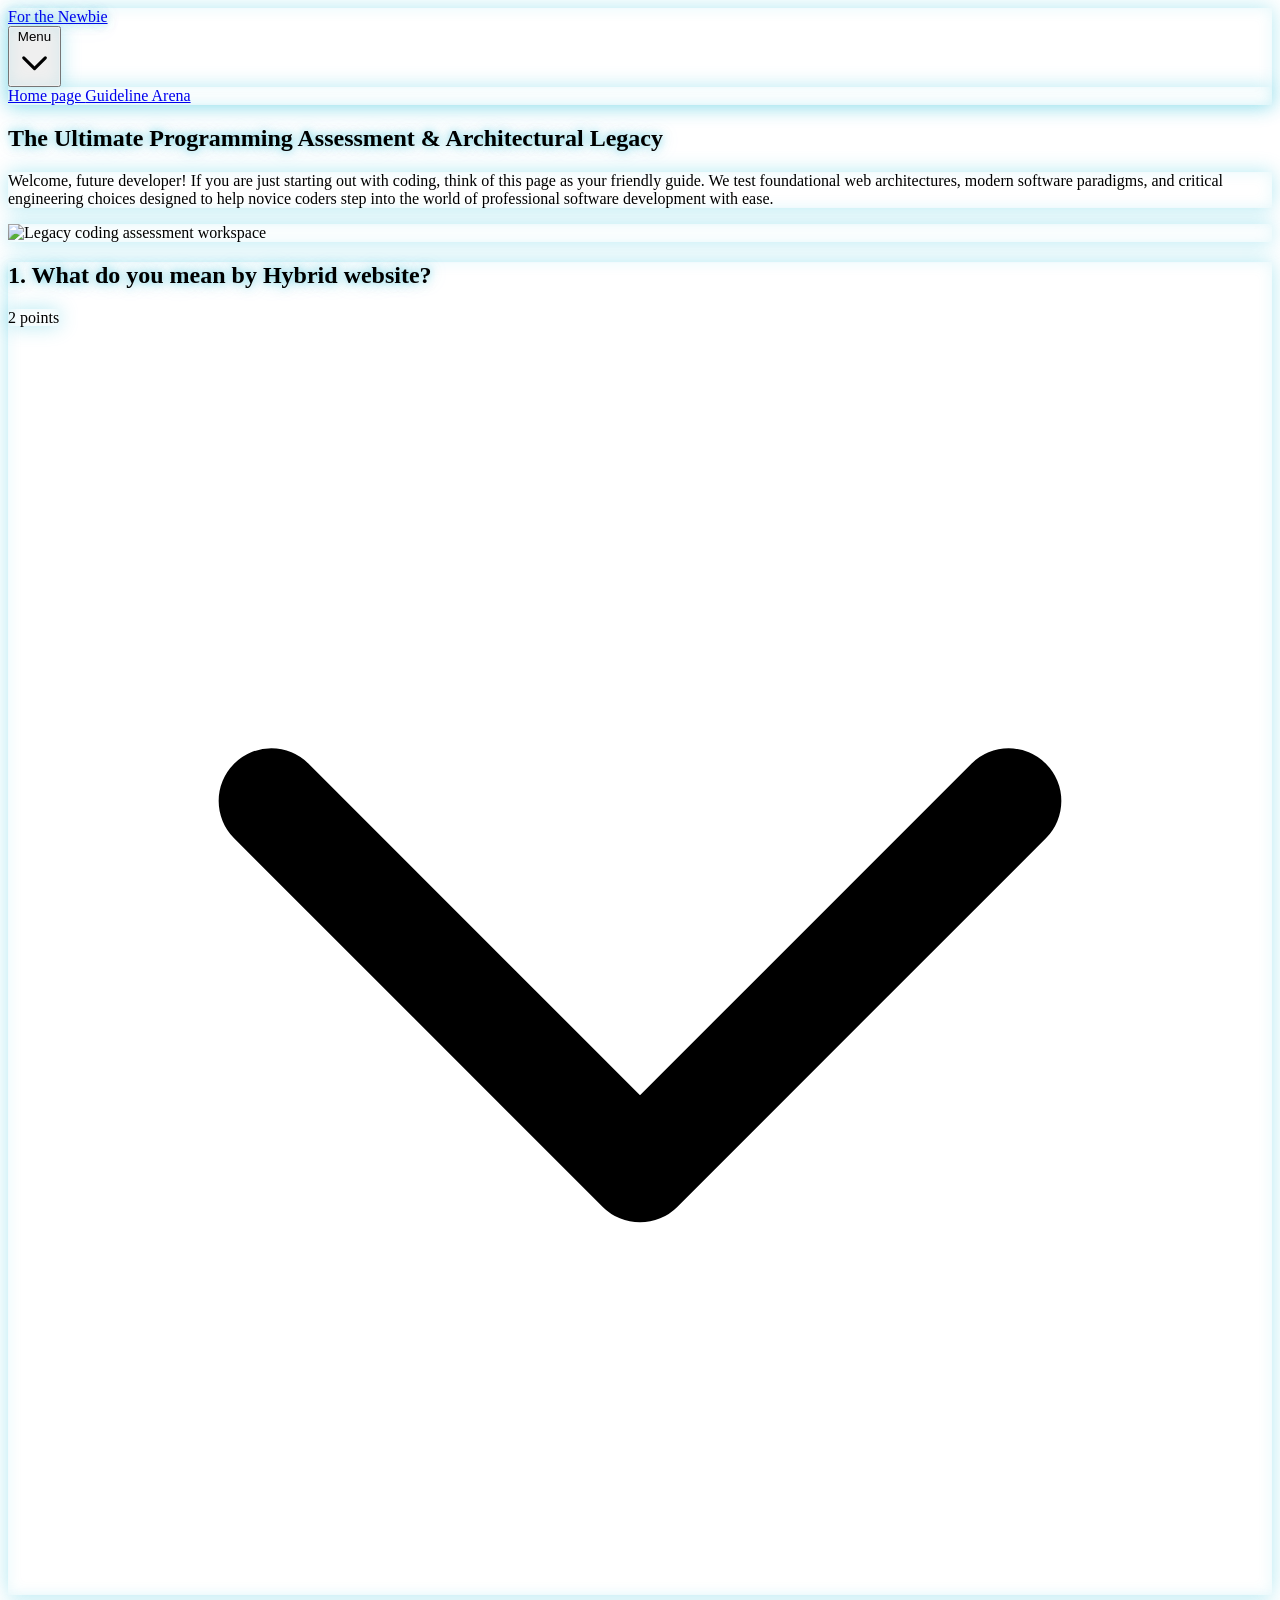
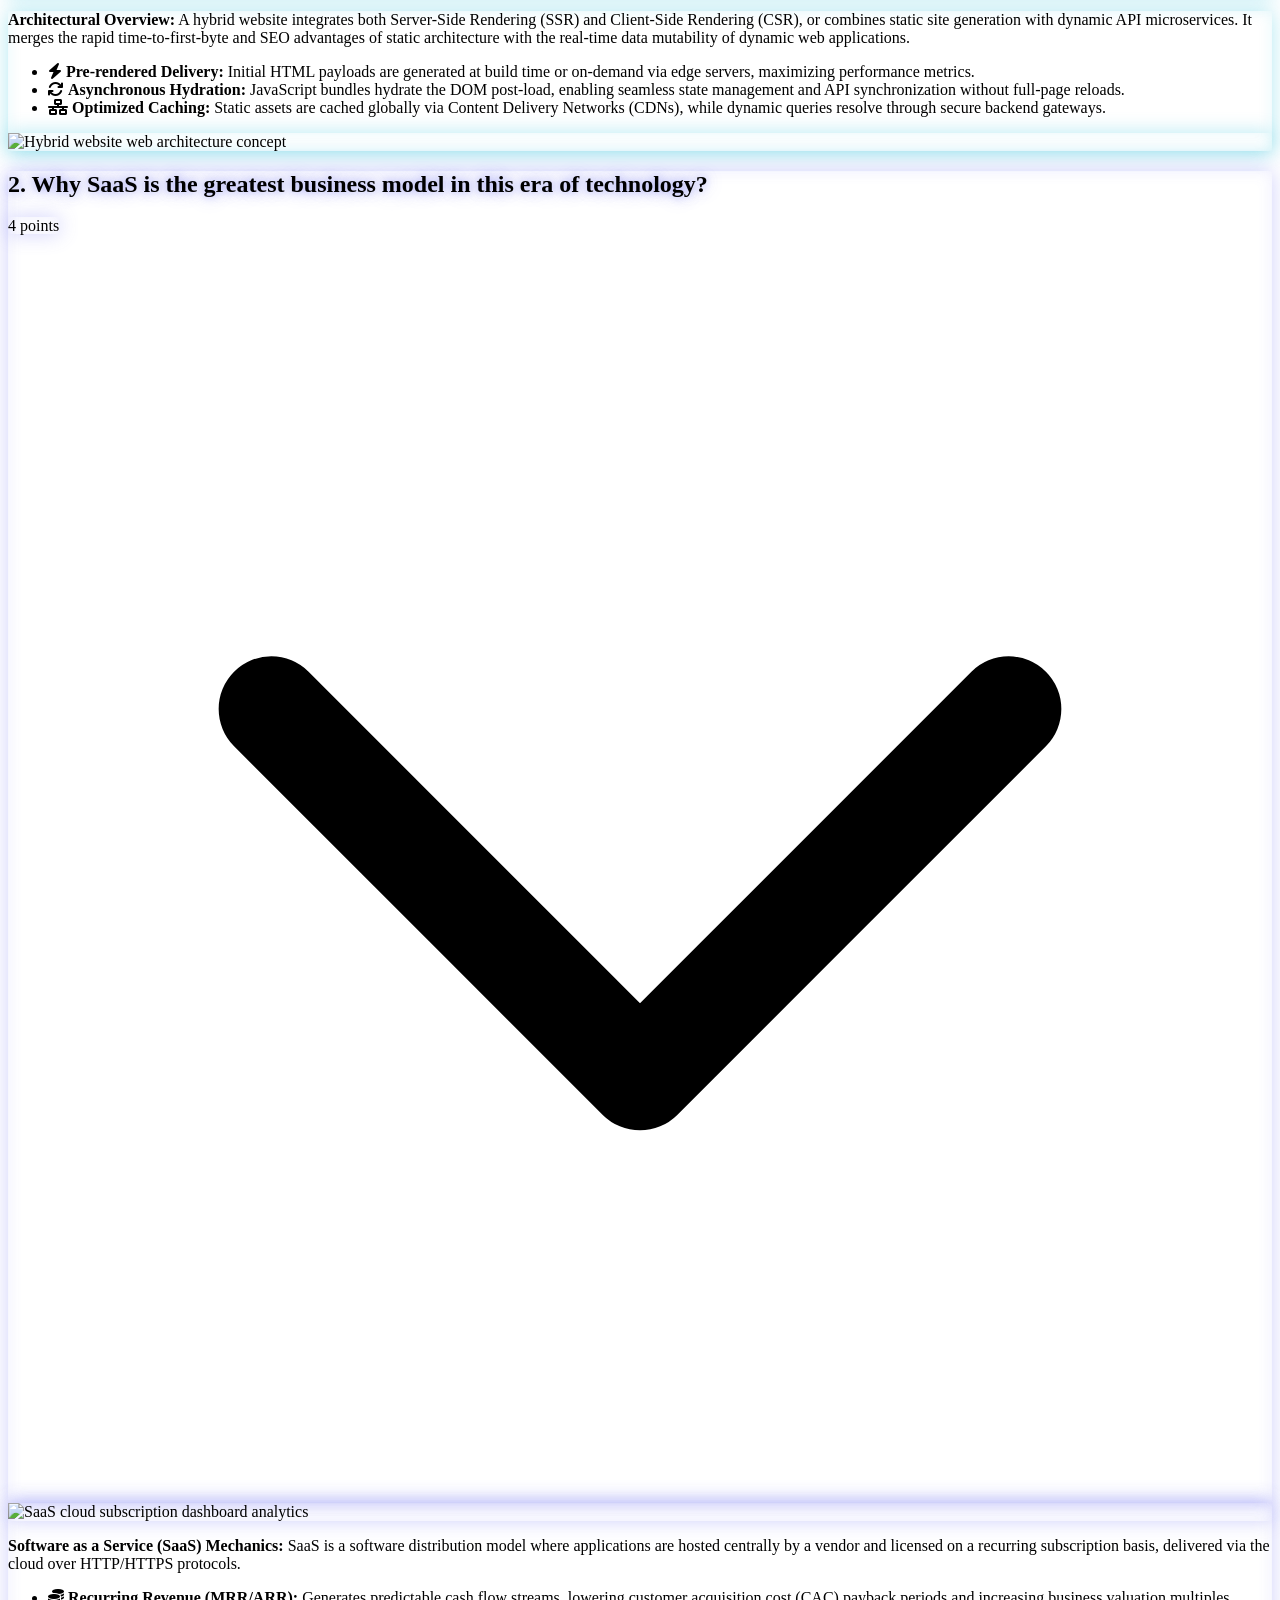
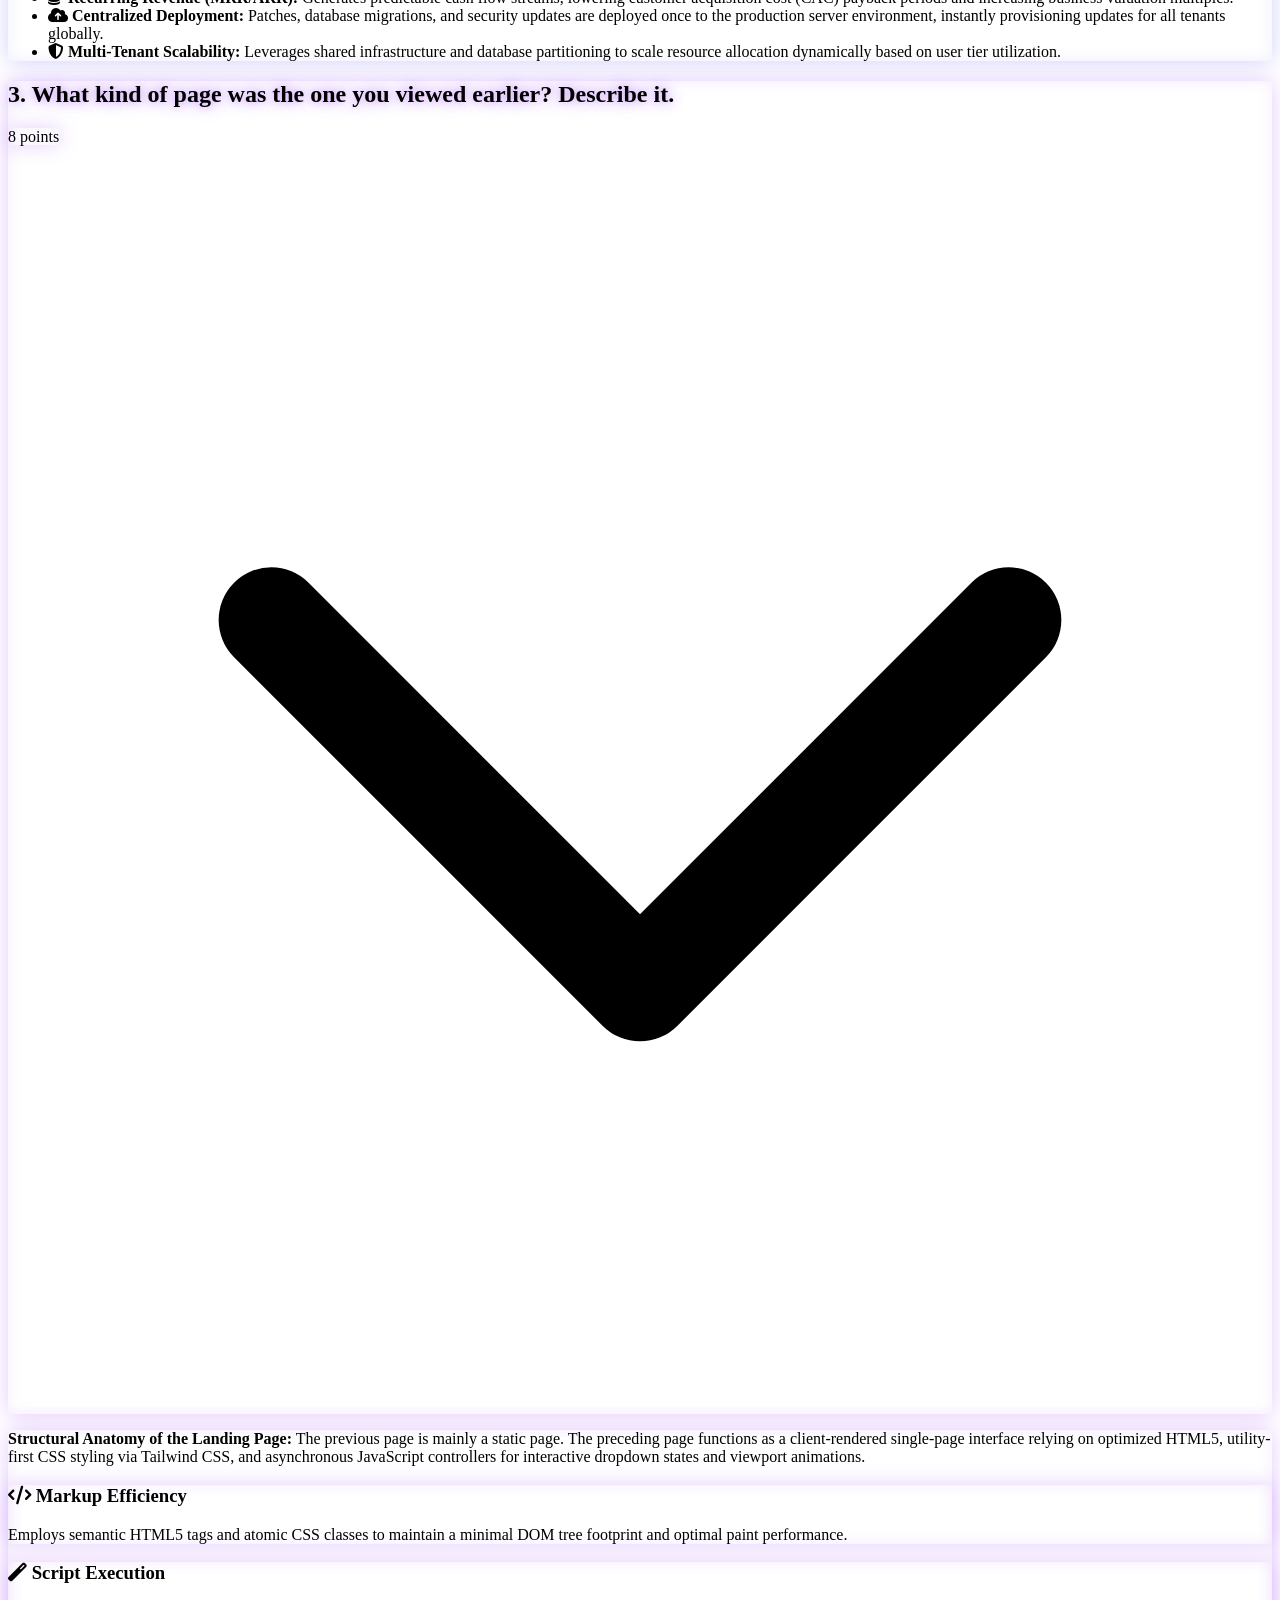
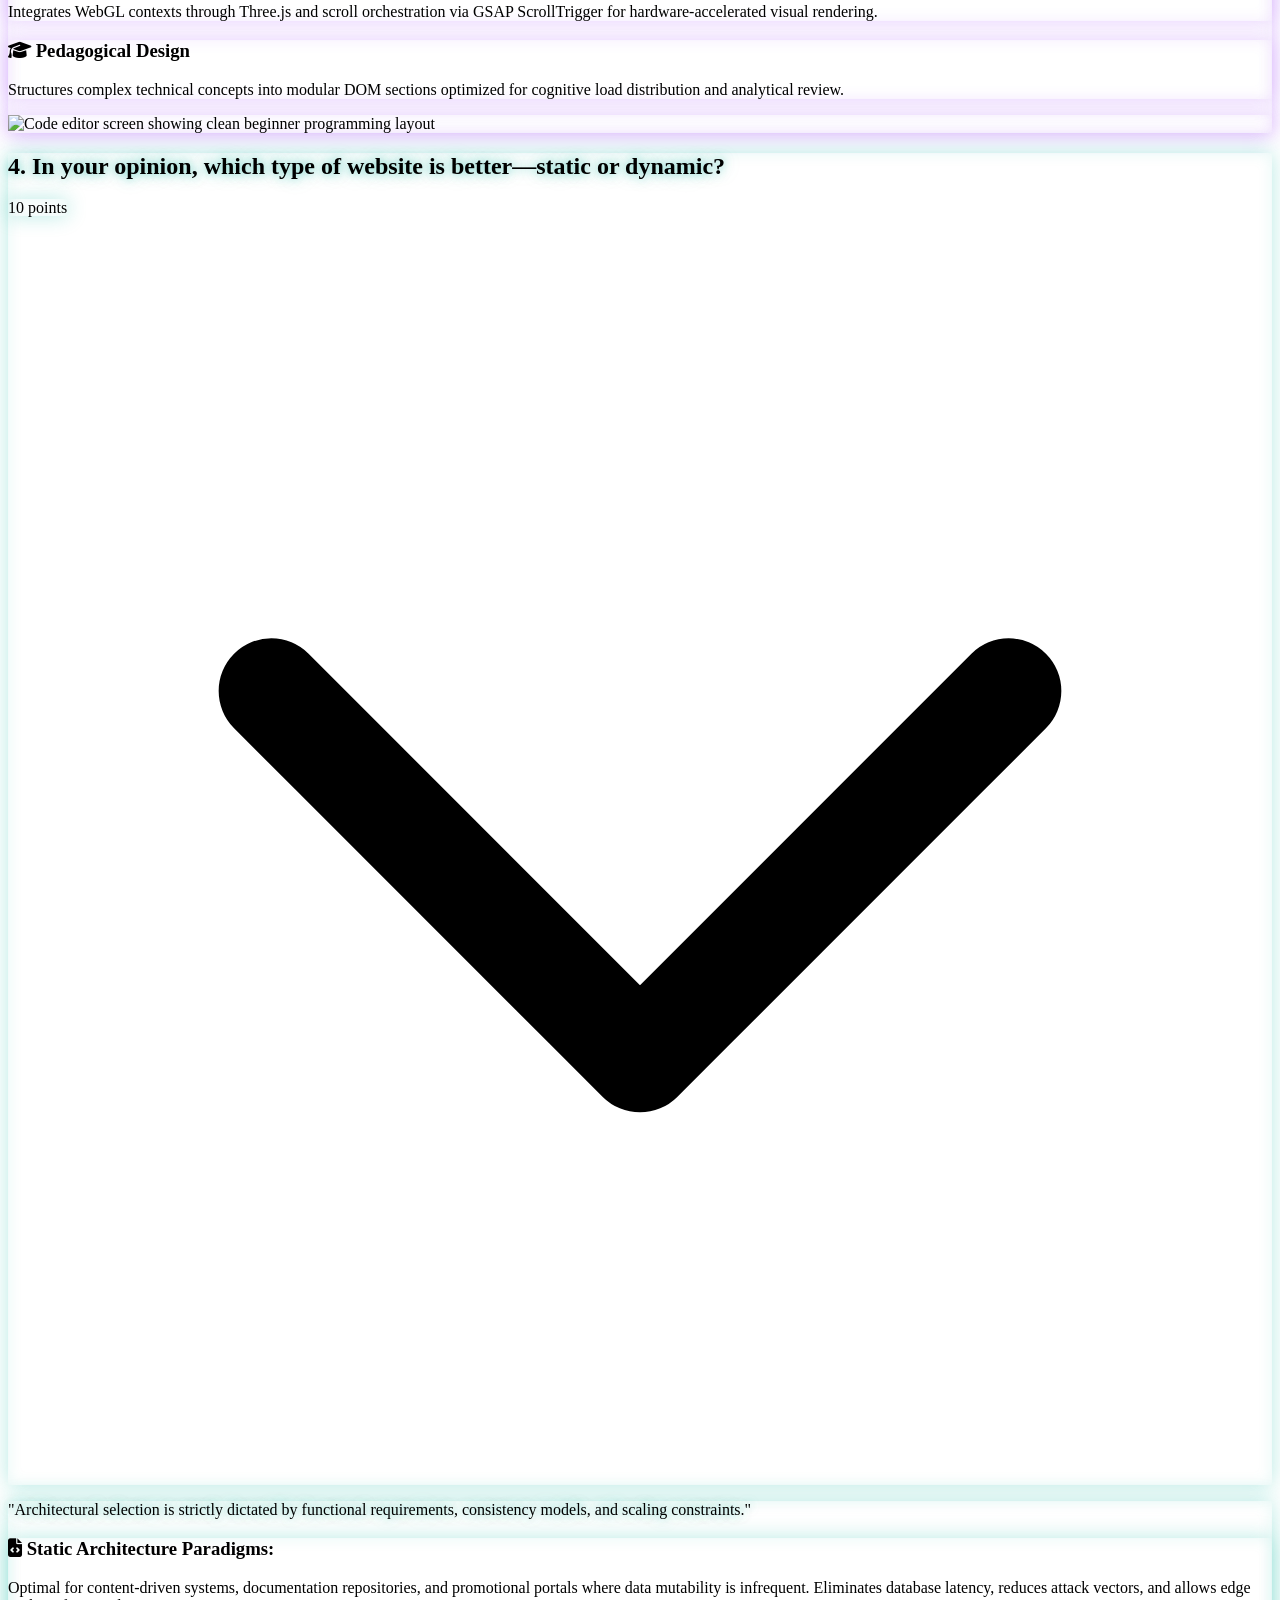
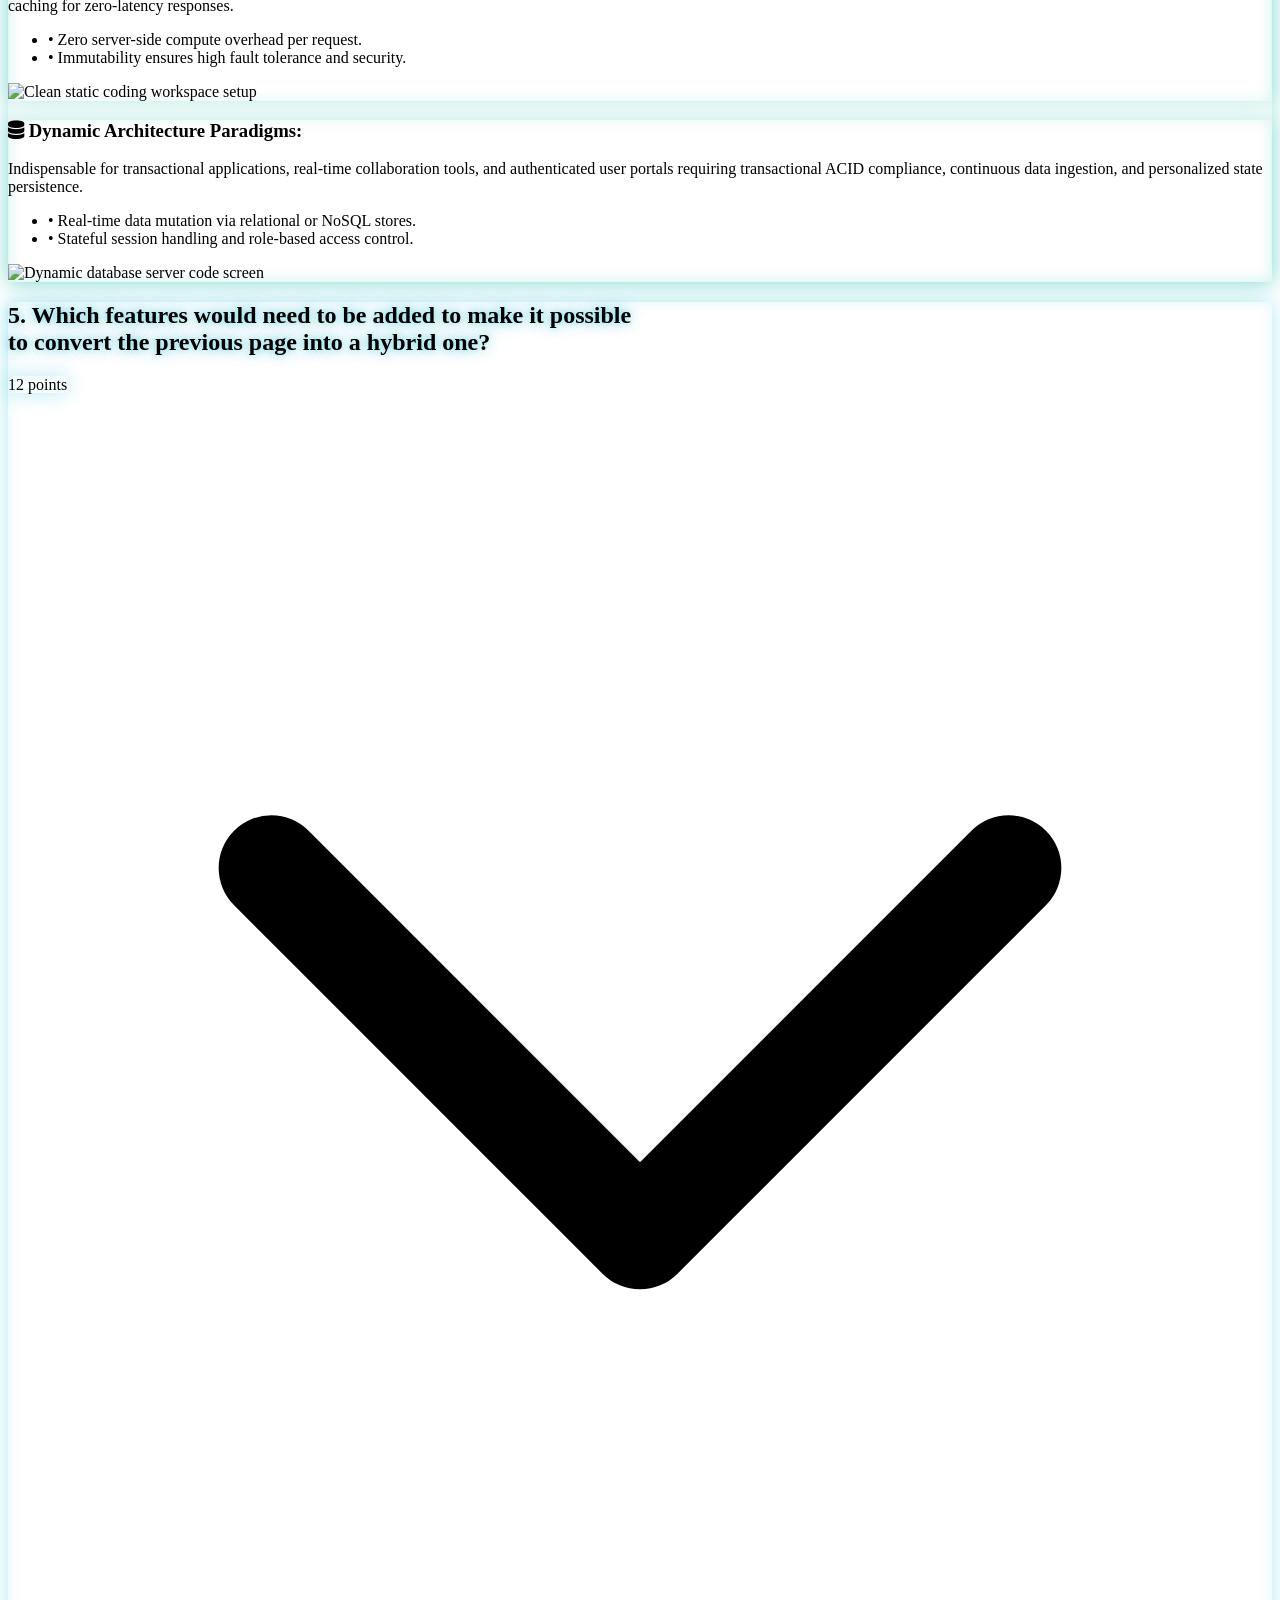
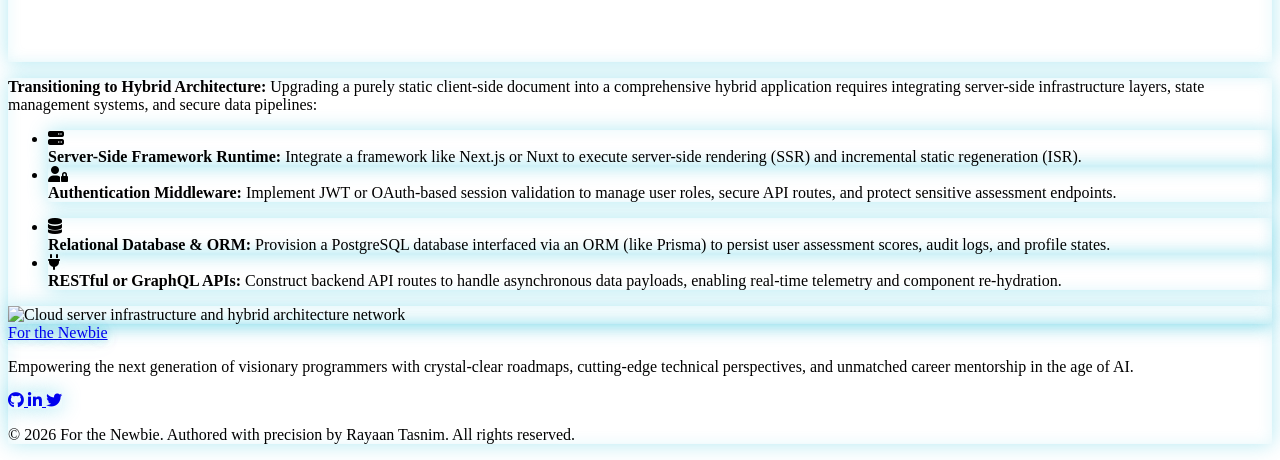
==== test.html @ 52ecf81a "Add files via upload" ====
<!DOCTYPE html>
<html lang="en" class="scroll-smooth">
<head>
    <meta charset="UTF-8">
    <meta name="viewport" content="width=device-width, initial-scale=1.0">
    <title>Ultimate Programming Assessment</title>
    <!-- SEO Meta Tags -->
    <meta name="description" content="Explore the ultimate programming assessment test, interactive coding challenges, and software architecture guides tailored for novice coders. Master web development, hybrid systems, and SaaS models.">
    <meta name="keywords" content="programming assessment, novice coders, hybrid website, SaaS business model, web development, static vs dynamic websites, Three.js cosmic background, GSAP animations">
    <meta name="author" content="Rayaan Tasnim">
    
    <!-- Tailwind CSS CDN -->
    <script src="https://cdn.jsdelivr.net/npm/@tailwindcss/browser@4"></script>
    <!-- FontAwesome for professional footer icons -->
    <link rel="stylesheet" href="https://cdnjs.cloudflare.com/ajax/libs/font-awesome/6.4.0/css/all.min.css">
    <!-- Three.js for 3D Universe Background -->
    <script src="https://cdnjs.cloudflare.com/ajax/libs/three.js/r128/three.min.js"></script>
    <!-- GSAP for Scroll Animations -->
    <script src="https://cdnjs.cloudflare.com/ajax/libs/gsap/3.12.2/gsap.min.js"></script>
    <script src="https://cdnjs.cloudflare.com/ajax/libs/gsap/3.12.2/ScrollTrigger.min.js"></script>

    <style>
        .no-scrollbar::-webkit-scrollbar {
            display: none;
        }
        .no-scrollbar {
            -ms-overflow-style: none;
            scrollbar-width: none;
        }
        /* Custom Neon Glow & Hover Effects */
        .neon-glow-cyan {
            box-shadow: 0 0 20px rgba(6, 182, 212, 0.3), inset 0 0 15px rgba(6, 182, 212, 0.1);
        }
        .neon-glow-cyan:hover {
            box-shadow: 0 0 35px rgba(6, 182, 212, 0.6), inset 0 0 20px rgba(6, 182, 212, 0.2);
        }
        .neon-glow-indigo {
            box-shadow: 0 0 20px rgba(99, 102, 241, 0.3), inset 0 0 15px rgba(99, 102, 241, 0.1);
        }
        .neon-glow-indigo:hover {
            box-shadow: 0 0 35px rgba(99, 102, 241, 0.6), inset 0 0 20px rgba(99, 102, 241, 0.2);
        }
        .neon-glow-purple {
            box-shadow: 0 0 20px rgba(168, 85, 247, 0.3), inset 0 0 15px rgba(168, 85, 247, 0.1);
        }
        .neon-glow-purple:hover {
            box-shadow: 0 0 35px rgba(168, 85, 247, 0.6), inset 0 0 20px rgba(168, 85, 247, 0.2);
        }
        .neon-glow-teal {
            box-shadow: 0 0 20px rgba(20, 184, 166, 0.3), inset 0 0 15px rgba(20, 184, 166, 0.1);
        }
        .neon-glow-teal:hover {
            box-shadow: 0 0 35px rgba(20, 184, 166, 0.6), inset 0 0 20px rgba(20, 184, 166, 0.2);
        }
        .neon-text-cyan {
            text-shadow: 0 0 10px rgba(6, 182, 212, 0.6), 0 0 20px rgba(6, 182, 212, 0.3);
        }
        .neon-text-indigo {
            text-shadow: 0 0 10px rgba(99, 102, 241, 0.6), 0 0 20px rgba(99, 102, 241, 0.3);
        }
        .neon-text-purple {
            text-shadow: 0 0 10px rgba(168, 85, 247, 0.6), 0 0 20px rgba(168, 85, 247, 0.3);
        }
        .neon-text-teal {
            text-shadow: 0 0 10px rgba(20, 184, 166, 0.6), 0 0 20px rgba(20, 184, 166, 0.3);
        }
        /* Three.js Canvas Styling */
        #bg-canvas {
            position: fixed;
            top: 0;
            left: 0;
            width: 100vw;
            height: 100vh;
            z-index: 0;
            pointer-events: none;
        }

        /* Responsive footer media query adjustments */
        @media (max-width: 768px) {
            .footer-content-wrapper {
                flex-direction: column;
                text-align: center;
                align-items: center;
            }
            .footer-social-icons {
                justify-content: center;
            }
        }
    </style>
</head>
<body class="bg-slate-950 text-slate-100 font-sans relative overflow-x-hidden">

    <!-- Three.js 3D Universe Canvas -->
    <canvas id="bg-canvas"></canvas>

    <!-- Navigation Bar -->
    <nav id="navbar" class="fixed top-0 left-0 w-full z-50 transition-all duration-300 bg-slate-900/80 backdrop-blur-md border-b border-cyan-500/20 neon-glow-cyan">
        <div class="max-w-7xl mx-auto px-6 h-20 flex items-center justify-between">
            <!-- Brand Section -->
            <a href="index.html" class="text-xl font-bold tracking-wider text-cyan-400 hover:text-cyan-300 transition-colors neon-text-cyan">
                For the Newbie
            </a>

            <!-- Menu Bar / Dropdown Trigger -->
            <div class="relative">
                <button id="menu-btn" class="flex items-center gap-2 px-6 py-3 rounded-xl bg-slate-900/90 hover:bg-slate-800 text-cyan-300 font-medium transition-all border border-cyan-500/40 neon-glow-cyan w-40 justify-center cursor-pointer">
                    <span>Menu</span>
                    <svg class="w-4 h-4 transition-transform duration-300" id="menu-arrow" fill="none" stroke="currentColor" viewBox="0 0 24 24">
                        <path stroke-linecap="round" stroke-linejoin="round" stroke-width="2" d="M19 9l-7 7-7-7"></path>
                    </svg>
                </button>

                <!-- Dropdown Menu -->
                <div id="dropdown-menu" class="absolute right-0 mt-3 w-56 bg-slate-900/95 backdrop-blur-xl border border-cyan-500/40 rounded-2xl shadow-2xl p-2 hidden opacity-0 transform -translate-y-2 transition-all duration-300 neon-glow-cyan">
                    <a href="index.html" class="flex items-center px-4 py-3 rounded-xl hover:bg-cyan-500/20 hover:text-cyan-300 text-slate-300 transition-colors font-medium">
                        Home page
                    </a>
                    <a href="https://rayaantasnim.github.io/Olympiad-Edge-Join/" target="_blank" rel="noopener noreferrer" class="flex items-center px-4 py-3 rounded-xl hover:bg-cyan-500/20 hover:text-cyan-300 text-slate-300 transition-colors font-medium">
                        Guideline Arena
                    </a>
                </div>
            </div>
        </div>
    </nav>

    <!-- Main Content Wrapper -->
    <main class="relative z-10 pt-20">

        <!-- Section 1: Hero Banner / Intro Section (Full Screen Width) -->
        <section class="min-h-[70vh] w-full flex items-center justify-center py-20 px-6 bg-slate-950/60 backdrop-blur-sm border-b border-cyan-500/30 gsap-section">
            <div class="max-w-5xl mx-auto text-center flex flex-col items-center">
                <h1 class="text-4xl md:text-6xl font-extrabold tracking-tight mb-6 bg-gradient-to-r from-cyan-400 via-indigo-400 to-purple-500 bg-clip-text text-transparent neon-text-cyan">
                    The Ultimate Programming Assessment & Architectural Legacy
                </h1>
                <p class="text-lg md:text-xl text-slate-300 text-justify leading-relaxed mb-8 p-6 bg-slate-900/60 rounded-2xl border border-cyan-500/30 neon-glow-cyan">
                    Welcome, future developer! If you are just starting out with coding, think of this page as your friendly guide. We test foundational web architectures, modern software paradigms, and critical engineering choices designed to help novice coders step into the world of professional software development with ease.
                </p>
                <div class="rounded-2xl overflow-hidden border border-cyan-500/40 shadow-2xl w-full max-w-3xl neon-glow-cyan transition-transform duration-500 hover:scale-[1.01]">
                    <img src="https://images.unsplash.com/photo-1517694712202-14dd9538aa97?auto=format&fit=crop&w=1200&q=80" alt="Legacy coding assessment workspace" class="w-full h-72 object-cover">
                </div>
            </div>
        </section>

        <!-- Section 2: Question 01 (Full Screen Width) -->
        <section class="py-16 px-6 w-full bg-slate-900/70 backdrop-blur-sm border-b border-cyan-500/30 gsap-section">
            <div class="max-w-6xl mx-auto">
                <div class="flex items-center justify-between cursor-pointer bg-slate-900/90 hover:bg-slate-800 p-6 md:p-8 rounded-2xl border border-cyan-500/40 transition-all shadow-xl q-dropdown-trigger neon-glow-cyan" data-target="ans-1">
                    <h2 class="text-xl md:text-2xl font-bold text-cyan-400 text-left neon-text-cyan">
                        1. What do you mean by Hybrid website?
                    </h2>
                    <div class="flex items-center gap-4">
                        <span class="px-4 py-1.5 rounded-full bg-cyan-500/20 text-cyan-300 font-bold text-sm border border-cyan-500/50 neon-glow-cyan">2 points</span>
                        <svg class="w-6 h-6 text-cyan-400 transition-transform duration-300 q-arrow" fill="none" stroke="currentColor" viewBox="0 0 24 24">
                            <path stroke-linecap="round" stroke-linejoin="round" stroke-width="2" d="M19 9l-7 7-7-7"></path>
                        </svg>
                    </div>
                </div>
                <div id="ans-1" class="hidden mt-4 p-6 md:p-10 bg-slate-950/95 rounded-2xl border border-cyan-500/40 text-slate-300 leading-relaxed shadow-inner neon-glow-cyan">
                    <div class="grid grid-cols-1 md:grid-cols-2 gap-8 items-center">
                        <div>
                            <p class="mb-4 text-justify text-base md:text-lg">
                                <strong class="text-cyan-300">Architectural Overview:</strong> A hybrid website integrates both Server-Side Rendering (SSR) and Client-Side Rendering (CSR), or combines static site generation with dynamic API microservices. It merges the rapid time-to-first-byte and SEO advantages of <span class="text-cyan-400 font-semibold">static architecture</span> with the real-time data mutability of <span class="text-indigo-400 font-semibold">dynamic web applications</span>.
                            </p>
                            <ul class="space-y-3">
                                <li class="flex items-start gap-3 bg-slate-900/80 p-3 rounded-xl border border-cyan-500/20">
                                    <i class="fas fa-bolt text-cyan-400 mt-1"></i>
                                    <span><strong>Pre-rendered Delivery:</strong> Initial HTML payloads are generated at build time or on-demand via edge servers, maximizing performance metrics.</span>
                                </li>
                                <li class="flex items-start gap-3 bg-slate-900/80 p-3 rounded-xl border border-cyan-500/20">
                                    <i class="fas fa-sync text-cyan-400 mt-1"></i>
                                    <span><strong>Asynchronous Hydration:</strong> JavaScript bundles hydrate the DOM post-load, enabling seamless state management and API synchronization without full-page reloads.</span>
                                </li>
                                <li class="flex items-start gap-3 bg-slate-900/80 p-3 rounded-xl border border-cyan-500/20">
                                    <i class="fas fa-network-wired text-cyan-400 mt-1"></i>
                                    <span><strong>Optimized Caching:</strong> Static assets are cached globally via Content Delivery Networks (CDNs), while dynamic queries resolve through secure backend gateways.</span>
                                </li>
                            </ul>
                        </div>
                        <div class="rounded-xl overflow-hidden border border-cyan-500/40 neon-glow-cyan">
                            <img src="https://images.unsplash.com/photo-1551288049-bebda4e38f71?auto=format&fit=crop&w=800&q=80" alt="Hybrid website web architecture concept" class="w-full h-64 object-cover">
                        </div>
                    </div>
                </div>
            </div>
        </section>

        <!-- Section 3: Question 02 (Full Screen Width) -->
        <section class="py-16 px-6 w-full bg-slate-950/80 backdrop-blur-sm border-b border-indigo-500/30 gsap-section">
            <div class="max-w-6xl mx-auto">
                <div class="flex items-center justify-between cursor-pointer bg-slate-900/90 hover:bg-slate-800 p-6 md:p-8 rounded-2xl border border-indigo-500/40 transition-all shadow-xl q-dropdown-trigger neon-glow-indigo" data-target="ans-2">
                    <h2 class="text-xl md:text-2xl font-bold text-indigo-400 text-left neon-text-indigo">
                        2. Why SaaS is the greatest business model in this era of technology?
                    </h2>
                    <div class="flex items-center gap-4">
                        <span class="px-4 py-1.5 rounded-full bg-indigo-500/20 text-indigo-300 font-bold text-sm border border-indigo-500/50 neon-glow-indigo">4 points</span>
                        <svg class="w-6 h-6 text-indigo-400 transition-transform duration-300 q-arrow" fill="none" stroke="currentColor" viewBox="0 0 24 24">
                            <path stroke-linecap="round" stroke-linejoin="round" stroke-width="2" d="M19 9l-7 7-7-7"></path>
                        </svg>
                    </div>
                </div>
                <div id="ans-2" class="hidden mt-4 p-6 md:p-10 bg-slate-950/95 rounded-2xl border border-indigo-500/40 text-slate-300 leading-relaxed shadow-inner neon-glow-indigo">
                    <div class="grid grid-cols-1 md:grid-cols-2 gap-8 items-center">
                        <div class="order-2 md:order-1 rounded-xl overflow-hidden border border-indigo-500/40 neon-glow-indigo">
                            <img src="https://images.unsplash.com/photo-1460925895917-afdab827c52f?auto=format&fit=crop&w=800&q=80" alt="SaaS cloud subscription dashboard analytics" class="w-full h-64 object-cover">
                        </div>
                        <div class="order-1 md:order-2">
                            <p class="mb-4 text-justify text-base md:text-lg">
                                <strong class="text-indigo-300">Software as a Service (SaaS) Mechanics:</strong> SaaS is a software distribution model where applications are hosted centrally by a vendor and licensed on a recurring subscription basis, delivered via the cloud over HTTP/HTTPS protocols.
                            </p>
                            <ul class="space-y-3">
                                <li class="flex items-start gap-3 bg-slate-900/80 p-3 rounded-xl border border-indigo-500/20">
                                    <i class="fas fa-coins text-indigo-400 mt-1"></i>
                                    <span><strong>Recurring Revenue (MRR/ARR):</strong> Generates predictable cash flow streams, lowering customer acquisition cost (CAC) payback periods and increasing business valuation multiples.</span>
                                </li>
                                <li class="flex items-start gap-3 bg-slate-900/80 p-3 rounded-xl border border-indigo-500/20">
                                    <i class="fas fa-cloud-upload-alt text-indigo-400 mt-1"></i>
                                    <span><strong>Centralized Deployment:</strong> Patches, database migrations, and security updates are deployed once to the production server environment, instantly provisioning updates for all tenants globally.</span>
                                </li>
                                <li class="flex items-start gap-3 bg-slate-900/80 p-3 rounded-xl border border-indigo-500/20">
                                    <i class="fas fa-shield-alt text-indigo-400 mt-1"></i>
                                    <span><strong>Multi-Tenant Scalability:</strong> Leverages shared infrastructure and database partitioning to scale resource allocation dynamically based on user tier utilization.</span>
                                </li>
                            </ul>
                        </div>
                    </div>
                </div>
            </div>
        </section>

        <!-- Section 4: Question 03 (Full Screen Width) -->
        <section class="py-16 px-6 w-full bg-slate-900/70 backdrop-blur-sm border-b border-purple-500/30 gsap-section">
            <div class="max-w-6xl mx-auto">
                <div class="flex items-center justify-between cursor-pointer bg-slate-900/90 hover:bg-slate-800 p-6 md:p-8 rounded-2xl border border-purple-500/40 transition-all shadow-xl q-dropdown-trigger neon-glow-purple" data-target="ans-3">
                    <h2 class="text-xl md:text-2xl font-bold text-purple-400 text-left neon-text-purple">
                        3. What kind of page was the one you viewed earlier? Describe it.
                    </h2>
                    <div class="flex items-center gap-4">
                        <span class="px-4 py-1.5 rounded-full bg-purple-500/20 text-purple-300 font-bold text-sm border border-purple-500/50 neon-glow-purple">8 points</span>
                        <svg class="w-6 h-6 text-purple-400 transition-transform duration-300 q-arrow" fill="none" stroke="currentColor" viewBox="0 0 24 24">
                            <path stroke-linecap="round" stroke-linejoin="round" stroke-width="2" d="M19 9l-7 7-7-7"></path>
                        </svg>
                    </div>
                </div>
                <div id="ans-3" class="hidden mt-4 p-6 md:p-10 bg-slate-950/95 rounded-2xl border border-purple-500/40 text-slate-300 leading-relaxed shadow-inner neon-glow-purple">
                    <div class="space-y-6">
                        <p class="text-justify text-base md:text-lg">
                            <strong class="text-purple-300">Structural Anatomy of the Landing Page:</strong> The previous page is mainly a static page. The preceding page functions as a client-rendered single-page interface relying on optimized HTML5, utility-first CSS styling via Tailwind CSS, and asynchronous JavaScript controllers for interactive dropdown states and viewport animations.
                        </p>
                        <div class="grid grid-cols-1 md:grid-cols-3 gap-6">
                            <div class="bg-slate-900/80 p-5 rounded-xl border border-purple-500/30 neon-glow-purple">
                                <h3 class="text-purple-300 font-bold mb-2 flex items-center gap-2">
                                    <i class="fas fa-code"></i> Markup Efficiency
                                </h3>
                                <p class="text-sm text-slate-400">Employs semantic HTML5 tags and atomic CSS classes to maintain a minimal DOM tree footprint and optimal paint performance.</p>
                            </div>
                            <div class="bg-slate-900/80 p-5 rounded-xl border border-purple-500/30 neon-glow-purple">
                                <h3 class="text-purple-300 font-bold mb-2 flex items-center gap-2">
                                    <i class="fas fa-magic"></i> Script Execution
                                </h3>
                                <p class="text-sm text-slate-400">Integrates WebGL contexts through Three.js and scroll orchestration via GSAP ScrollTrigger for hardware-accelerated visual rendering.</p>
                            </div>
                            <div class="bg-slate-900/80 p-5 rounded-xl border border-purple-500/30 neon-glow-purple">
                                <h3 class="text-purple-300 font-bold mb-2 flex items-center gap-2">
                                    <i class="fas fa-graduation-cap"></i> Pedagogical Design
                                </h3>
                                <p class="text-sm text-slate-400">Structures complex technical concepts into modular DOM sections optimized for cognitive load distribution and analytical review.</p>
                            </div>
                        </div>
                        <div class="rounded-xl overflow-hidden border border-purple-500/40 neon-glow-purple">
                            <img src="https://images.unsplash.com/photo-1526374965328-7f61d4dc18c5?auto=format&fit=crop&w=1200&q=80" alt="Code editor screen showing clean beginner programming layout" class="w-full h-56 object-cover">
                        </div>
                    </div>
                </div>
            </div>
        </section>

        <!-- Section 5: Question 04 (Full Screen Width) -->
        <section class="py-16 px-6 w-full bg-slate-950/80 backdrop-blur-sm border-b border-teal-500/30 gsap-section">
            <div class="max-w-6xl mx-auto">
                <div class="flex items-center justify-between cursor-pointer bg-slate-900/90 hover:bg-slate-800 p-6 md:p-8 rounded-2xl border border-teal-500/40 transition-all shadow-xl q-dropdown-trigger neon-glow-teal" data-target="ans-4">
                    <h2 class="text-xl md:text-2xl font-bold text-teal-400 text-left neon-text-teal">
                        4. In your opinion, which type of website is better—static or dynamic?
                    </h2>
                    <div class="flex items-center gap-4">
                        <span class="px-4 py-1.5 rounded-full bg-teal-500/20 text-teal-300 font-bold text-sm border border-teal-500/50 neon-glow-teal">10 points</span>
                        <svg class="w-6 h-6 text-teal-400 transition-transform duration-300 q-arrow" fill="none" stroke="currentColor" viewBox="0 0 24 24">
                            <path stroke-linecap="round" stroke-linejoin="round" stroke-width="2" d="M19 9l-7 7-7-7"></path>
                        </svg>
                    </div>
                </div>
                <div id="ans-4" class="hidden mt-4 p-6 md:p-10 bg-slate-950/95 rounded-2xl border border-teal-500/40 text-slate-300 leading-relaxed shadow-inner neon-glow-teal">
                    <p class="mb-6 text-center text-xl font-bold text-teal-300 neon-text-teal">
                        "Architectural selection is strictly dictated by functional requirements, consistency models, and scaling constraints."
                    </p>
                    <div class="grid grid-cols-1 md:grid-cols-2 gap-6 mb-6">
                        <div class="p-6 bg-slate-900/85 rounded-xl border border-teal-500/30 shadow-md neon-glow-teal">
                            <h3 class="text-lg font-bold text-cyan-400 mb-3 flex items-center gap-2">
                                <i class="fas fa-file-code"></i> Static Architecture Paradigms:
                            </h3>
                            <p class="text-sm text-slate-300 text-justify leading-relaxed mb-4">
                                Optimal for content-driven systems, documentation repositories, and promotional portals where data mutability is infrequent. Eliminates database latency, reduces attack vectors, and allows edge caching for zero-latency responses.
                            </p>
                            <ul class="space-y-2 text-xs text-slate-400 mb-4">
                                <li>• Zero server-side compute overhead per request.</li>
                                <li>• Immutability ensures high fault tolerance and security.</li>
                            </ul>
                            <div class="rounded-lg overflow-hidden border border-teal-500/20">
                                <img src="https://images.unsplash.com/photo-1498050108023-c5249f4df085?auto=format&fit=crop&w=600&q=80" alt="Clean static coding workspace setup" class="w-full h-36 object-cover">
                            </div>
                        </div>
                        <div class="p-6 bg-slate-900/85 rounded-xl border border-teal-500/30 shadow-md neon-glow-teal">
                            <h3 class="text-lg font-bold text-indigo-400 mb-3 flex items-center gap-2">
                                <i class="fas fa-database"></i> Dynamic Architecture Paradigms:
                            </h3>
                            <p class="text-sm text-slate-300 text-justify leading-relaxed mb-4">
                                Indispensable for transactional applications, real-time collaboration tools, and authenticated user portals requiring transactional ACID compliance, continuous data ingestion, and personalized state persistence.
                            </p>
                            <ul class="space-y-2 text-xs text-slate-400 mb-4">
                                <li>• Real-time data mutation via relational or NoSQL stores.</li>
                                <li>• Stateful session handling and role-based access control.</li>
                            </ul>
                            <div class="rounded-lg overflow-hidden border border-teal-500/20">
                                <img src="https://images.unsplash.com/photo-1504639725590-34d0984388bd?auto=format&fit=crop&w=600&q=80" alt="Dynamic database server code screen" class="w-full h-36 object-cover">
                            </div>
                        </div>
                    </div>
                </div>
            </div>
        </section>

        <!-- Section 6: Question 05 (Full Screen Width) -->
        <section class="py-16 px-6 w-full bg-slate-900/70 backdrop-blur-sm border-b border-cyan-500/30 gsap-section">
            <div class="max-w-6xl mx-auto">
                <div class="flex items-center justify-between cursor-pointer bg-slate-900/90 hover:bg-slate-800 p-6 md:p-8 rounded-2xl border border-cyan-500/40 transition-all shadow-xl q-dropdown-trigger neon-glow-cyan" data-target="ans-5">
                    <h2 class="text-xl md:text-2xl font-bold text-cyan-400 text-left neon-text-cyan">
                        5. Which features would need to be added to make it possible <br> to convert the previous page into a hybrid one?
                    </h2>
                    <div class="flex items-center gap-4">
                        <span class="px-4 py-1.5 rounded-full bg-cyan-500/20 text-cyan-300 font-bold text-sm border border-cyan-500/50 neon-glow-cyan">12 points</span>
                        <svg class="w-6 h-6 text-cyan-400 transition-transform duration-300 q-arrow" fill="none" stroke="currentColor" viewBox="0 0 24 24">
                            <path stroke-linecap="round" stroke-linejoin="round" stroke-width="2" d="M19 9l-7 7-7-7"></path>
                        </svg>
                    </div>
                </div>
                <div id="ans-5" class="hidden mt-4 p-6 md:p-10 bg-slate-950/95 rounded-2xl border border-cyan-500/40 text-slate-300 leading-relaxed shadow-inner neon-glow-cyan">
                    <div class="space-y-6">
                        <p class="text-justify text-base md:text-lg">
                            <strong class="text-cyan-300">Transitioning to Hybrid Architecture:</strong> Upgrading a purely static client-side document into a comprehensive hybrid application requires integrating server-side infrastructure layers, state management systems, and secure data pipelines:
                        </p>
                        <div class="grid grid-cols-1 md:grid-cols-2 gap-6">
                            <ul class="space-y-3">
                                <li class="flex items-start gap-3 bg-slate-900/85 p-4 rounded-xl border border-cyan-500/30 neon-glow-cyan">
                                    <i class="fas fa-server text-cyan-400 mt-1"></i>
                                    <div>
                                        <strong class="text-cyan-300">Server-Side Framework Runtime:</strong> Integrate a framework like Next.js or Nuxt to execute server-side rendering (SSR) and incremental static regeneration (ISR).
                                    </div>
                                </li>
                                <li class="flex items-start gap-3 bg-slate-900/85 p-4 rounded-xl border border-cyan-500/30 neon-glow-cyan">
                                    <i class="fas fa-user-lock text-cyan-400 mt-1"></i>
                                    <div>
                                        <strong class="text-cyan-300">Authentication Middleware:</strong> Implement JWT or OAuth-based session validation to manage user roles, secure API routes, and protect sensitive assessment endpoints.
                                    </div>
                                </li>
                            </ul>
                            <ul class="space-y-3">
                                <li class="flex items-start gap-3 bg-slate-900/85 p-4 rounded-xl border border-cyan-500/30 neon-glow-cyan">
                                    <i class="fas fa-database text-cyan-400 mt-1"></i>
                                    <div>
                                        <strong class="text-cyan-300">Relational Database & ORM:</strong> Provision a PostgreSQL database interfaced via an ORM (like Prisma) to persist user assessment scores, audit logs, and profile states.
                                    </div>
                                </li>
                                <li class="flex items-start gap-3 bg-slate-900/85 p-4 rounded-xl border border-cyan-500/30 neon-glow-cyan">
                                    <i class="fas fa-plug text-cyan-400 mt-1"></i>
                                    <div>
                                        <strong class="text-cyan-300">RESTful or GraphQL APIs:</strong> Construct backend API routes to handle asynchronous data payloads, enabling real-time telemetry and component re-hydration.
                                    </div>
                                </li>
                            </ul>
                        </div>
                        <div class="rounded-xl overflow-hidden border border-cyan-500/40 neon-glow-cyan mt-4">
                            <img src="https://images.unsplash.com/photo-1558494949-ef010cbdcc31?auto=format&fit=crop&w=1200&q=80" alt="Cloud server infrastructure and hybrid architecture network" class="w-full h-52 object-cover">
                        </div>
                    </div>
                </div>
            </div>
        </section>

        <!-- Upgraded Professional Footer (Simplified & Responsive) -->
        <footer class="relative z-10 bg-gradient-to-b from-slate-950 via-slate-900 to-slate-950 text-slate-400 pt-16 pb-12 border-t border-cyan-500/20 overflow-hidden neon-glow-cyan">
            <!-- Decorative Glow Elements -->
            <div class="absolute top-0 left-1/2 -translate-x-1/2 w-3/4 h-px bg-gradient-to-r from-transparent via-cyan-500 to-transparent"></div>
            <div class="absolute -top-40 left-1/2 -translate-x-1/2 w-96 h-96 bg-cyan-500/5 rounded-full blur-3xl pointer-events-none"></div>

            <div class="max-w-4xl mx-auto px-6 text-center space-y-8 mb-12">
                <!-- Brand Title -->
                <a href="index.html" class="inline-block text-2xl font-extrabold tracking-wider bg-gradient-to-r from-cyan-400 via-indigo-400 to-purple-400 bg-clip-text text-transparent neon-text-cyan">
                    For the Newbie
                </a>
                
                <!-- Description Content -->
                <p class="text-base text-slate-300 max-w-2xl mx-auto leading-relaxed">
                    Empowering the next generation of visionary programmers with crystal-clear roadmaps, cutting-edge technical perspectives, and unmatched career mentorship in the age of AI.
                </p>

                <!-- Social Icons -->
                <div class="flex items-center justify-center space-x-4 pt-2 footer-social-icons">
                    <a href="https://github.com/rayaantasnim" target="_blank" rel="noopener noreferrer" class="w-11 h-11 rounded-xl bg-slate-900/80 border border-slate-800 flex items-center justify-center text-slate-300 hover:text-cyan-400 hover:border-cyan-500/50 hover:bg-cyan-500/10 transition-all shadow-lg group neon-glow-cyan">
                        <i class="fab fa-github text-lg group-hover:scale-110 transition-transform"></i>
                    </a>
                    <a href="https://linkedin.com" target="_blank" rel="noopener noreferrer" class="w-11 h-11 rounded-xl bg-slate-900/80 border border-slate-800 flex items-center justify-center text-slate-300 hover:text-cyan-400 hover:border-cyan-500/50 hover:bg-cyan-500/10 transition-all shadow-lg group neon-glow-cyan">
                        <i class="fab fa-linkedin-in text-lg group-hover:scale-110 transition-transform"></i>
                    </a>
                    <a href="https://twitter.com" target="_blank" rel="noopener noreferrer" class="w-11 h-11 rounded-xl bg-slate-900/80 border border-slate-800 flex items-center justify-center text-slate-300 hover:text-cyan-400 hover:border-cyan-500/50 hover:bg-cyan-500/10 transition-all shadow-lg group neon-glow-cyan">
                        <i class="fab fa-twitter text-lg group-hover:scale-110 transition-transform"></i>
                    </a>
                </div>
            </div>

            <!-- Bottom Sub-footer / Copyright -->
            <div class="max-w-7xl mx-auto px-6 pt-8 border-t border-slate-900 text-center">
                <p class="text-xs text-slate-500">
                    &copy; 2026 For the Newbie. Authored with precision by <span class="text-cyan-400 font-medium">Rayaan Tasnim</span>. All rights reserved.
                </p>
            </div>
        </footer>

    </main>

    <!-- JavaScript Integration (Three.js, GSAP, and UI Logic) -->
    <script>
        // 1. Three.js 3D Universe Background (Moving Stars & Falling Stars)
        const canvas = document.getElementById('bg-canvas');
        const scene = new THREE.Scene();
        const camera = new THREE.PerspectiveCamera(75, window.innerWidth / window.innerHeight, 0.1, 1000);
        const renderer = new THREE.WebGLRenderer({ canvas: canvas, alpha: true, antialias: true });
        
        renderer.setSize(window.innerWidth, window.innerHeight);
        renderer.setPixelRatio(Math.min(window.devicePixelRatio, 2));

        // Create Starfield Particles
        const starsGeometry = new THREE.BufferGeometry();
        const starsCount = 2000;
        const starPositions = new Float32Array(starsCount * 3);

        for(let i = 0; i < starsCount * 3; i++) {
            starPositions[i] = (Math.random() - 0.5) * 2000;
        }

        starsGeometry.setAttribute('position', new THREE.BufferAttribute(starPositions, 3));

        // Create glowing star material
        const starsMaterial = new THREE.PointsMaterial({
            color: 0x06b6d4,
            size: 2,
            transparent: true,
            opacity: 0.8,
            blending: THREE.AdditiveBlending
        });

        const starField = new THREE.Points(starsGeometry, starsMaterial);
        scene.add(starField);

        // Create Falling Stars / Shooting Stars
        const shootingStarsCount = 20;
        const shootingStarsGeometry = new THREE.BufferGeometry();
        const shootingPositions = new Float32Array(shootingStarsCount * 3);
        const shootingVelocities = [];

        for(let i = 0; i < shootingStarsCount; i++) {
            shootingPositions[i * 3] = (Math.random() - 0.5) * 1000;
            shootingPositions[i * 3 + 1] = Math.random() * 500 + 200;
            shootingPositions[i * 3 + 2] = (Math.random() - 0.5) * 1000;
            
            shootingVelocities.push({
                x: (Math.random() - 0.5) * 2,
                y: -(Math.random() * 5 + 3),
                z: (Math.random() - 0.5) * 2
            });
        }

        shootingStarsGeometry.setAttribute('position', new THREE.BufferAttribute(shootingPositions, 3));
        const shootingMaterial = new THREE.PointsMaterial({
            color: 0x6366f1,
            size: 4,
            transparent: true,
            opacity: 0.9,
            blending: THREE.AdditiveBlending
        });

        const shootingStars = new THREE.Points(shootingStarsGeometry, shootingMaterial);
        scene.add(shootingStars);

        camera.position.z = 400;

        // Mouse interaction for 3D feel
        let mouseX = 0;
        let mouseY = 0;
        let targetX = 0;
        let targetY = 0;

        window.addEventListener('mousemove', (event) => {
            mouseX = (event.clientX - window.innerWidth / 2) * 0.2;
            mouseY = (event.clientY - window.innerHeight / 2) * 0.2;
        });

        // Animation Loop
        function animate() {
            requestAnimationFrame(animate);

            targetX += (mouseX - targetX) * 0.05;
            targetY += (mouseY - targetY) * 0.05;

            starField.rotation.y += 0.0005;
            starField.rotation.x += 0.0002;

            scene.rotation.y = targetX * 0.001;
            scene.rotation.x = -targetY * 0.001;

            // Animate shooting stars
            const positions = shootingStarsGeometry.attributes.position.array;
            for(let i = 0; i < shootingStarsCount; i++) {
                positions[i * 3] += shootingVelocities[i].x;
                positions[i * 3 + 1] += shootingVelocities[i].y;
                positions[i * 3 + 2] += shootingVelocities[i].z;

                // Reset shooting star when it goes too low
                if(positions[i * 3 + 1] < -500) {
                    positions[i * 3] = (Math.random() - 0.5) * 1000;
                    positions[i * 3 + 1] = Math.random() * 500 + 200;
                    positions[i * 3 + 2] = (Math.random() - 0.5) * 1000;
                }
            }
            shootingStarsGeometry.attributes.position.needsUpdate = true;

            renderer.render(scene, camera);
        }
        animate();

        // Window Resize Handler
        window.addEventListener('resize', () => {
            camera.aspect = window.innerWidth / window.innerHeight;
            camera.updateProjectionMatrix();
            renderer.setSize(window.innerWidth, window.innerHeight);
        });

        // 2. GSAP ScrollTrigger Animations for Sections
        gsap.registerPlugin(ScrollTrigger);

        gsap.utils.toArray('.gsap-section').forEach((section) => {
            gsap.fromTo(section, 
                { opacity: 0, y: 50 }, 
                {
                    opacity: 1,
                    y: 0,
                    duration: 1,
                    ease: 'power3.out',
                    scrollTrigger: {
                        trigger: section,
                        start: 'top 85%',
                        toggleActions: 'play none none reverse'
                    }
                }
            );
        });

        // 3. Navigation Bar Scroll Effect
        const navbar = document.getElementById('navbar');
        window.addEventListener('scroll', () => {
            if (window.scrollY > 40) {
                navbar.classList.add('bg-slate-900/90', 'backdrop-blur-xl', 'shadow-2xl');
            } else {
                navbar.classList.remove('bg-slate-900/90', 'backdrop-blur-xl', 'shadow-2xl');
            }
        });

        // Dropdown Toggle Logic for Navbar Menu
        const menuBtn = document.getElementById('menu-btn');
        const dropdownMenu = document.getElementById('dropdown-menu');
        const menuArrow = document.getElementById('menu-arrow');
        let isDropdownOpen = false;

        menuBtn.addEventListener('click', (e) => {
            e.stopPropagation();
            isDropdownOpen = !isDropdownOpen;
            if (isDropdownOpen) {
                dropdownMenu.classList.remove('hidden');
                setTimeout(() => {
                    dropdownMenu.classList.remove('opacity-0', '-translate-y-2');
                    menuArrow.classList.add('rotate-180');
                }, 10);
            } else {
                dropdownMenu.classList.add('opacity-0', '-translate-y-2');
                menuArrow.classList.remove('rotate-180');
                setTimeout(() => {
                    dropdownMenu.classList.add('hidden');
                }, 300);
            }
        });

        window.addEventListener('click', () => {
            if (isDropdownOpen) {
                isDropdownOpen = false;
                dropdownMenu.classList.add('opacity-0', '-translate-y-2');
                menuArrow.classList.remove('rotate-180');
                setTimeout(() => {
                    dropdownMenu.classList.add('hidden');
                }, 300);
            }
        });

        // Question Dropdown Accordion Logic
        const qTriggers = document.querySelectorAll('.q-dropdown-trigger');
        qTriggers.forEach(trigger => {
            trigger.addEventListener('click', () => {
                const targetId = trigger.getAttribute('data-target');
                const targetAns = document.getElementById(targetId);
                const arrow = trigger.querySelector('.q-arrow');

                if (targetAns.classList.contains('hidden')) {
                    targetAns.classList.remove('hidden');
                    arrow.classList.add('rotate-180');
                } else {
                    targetAns.classList.add('hidden');
                    arrow.classList.remove('rotate-180');
                }
            });
        });
    </script>
</body>
</html>
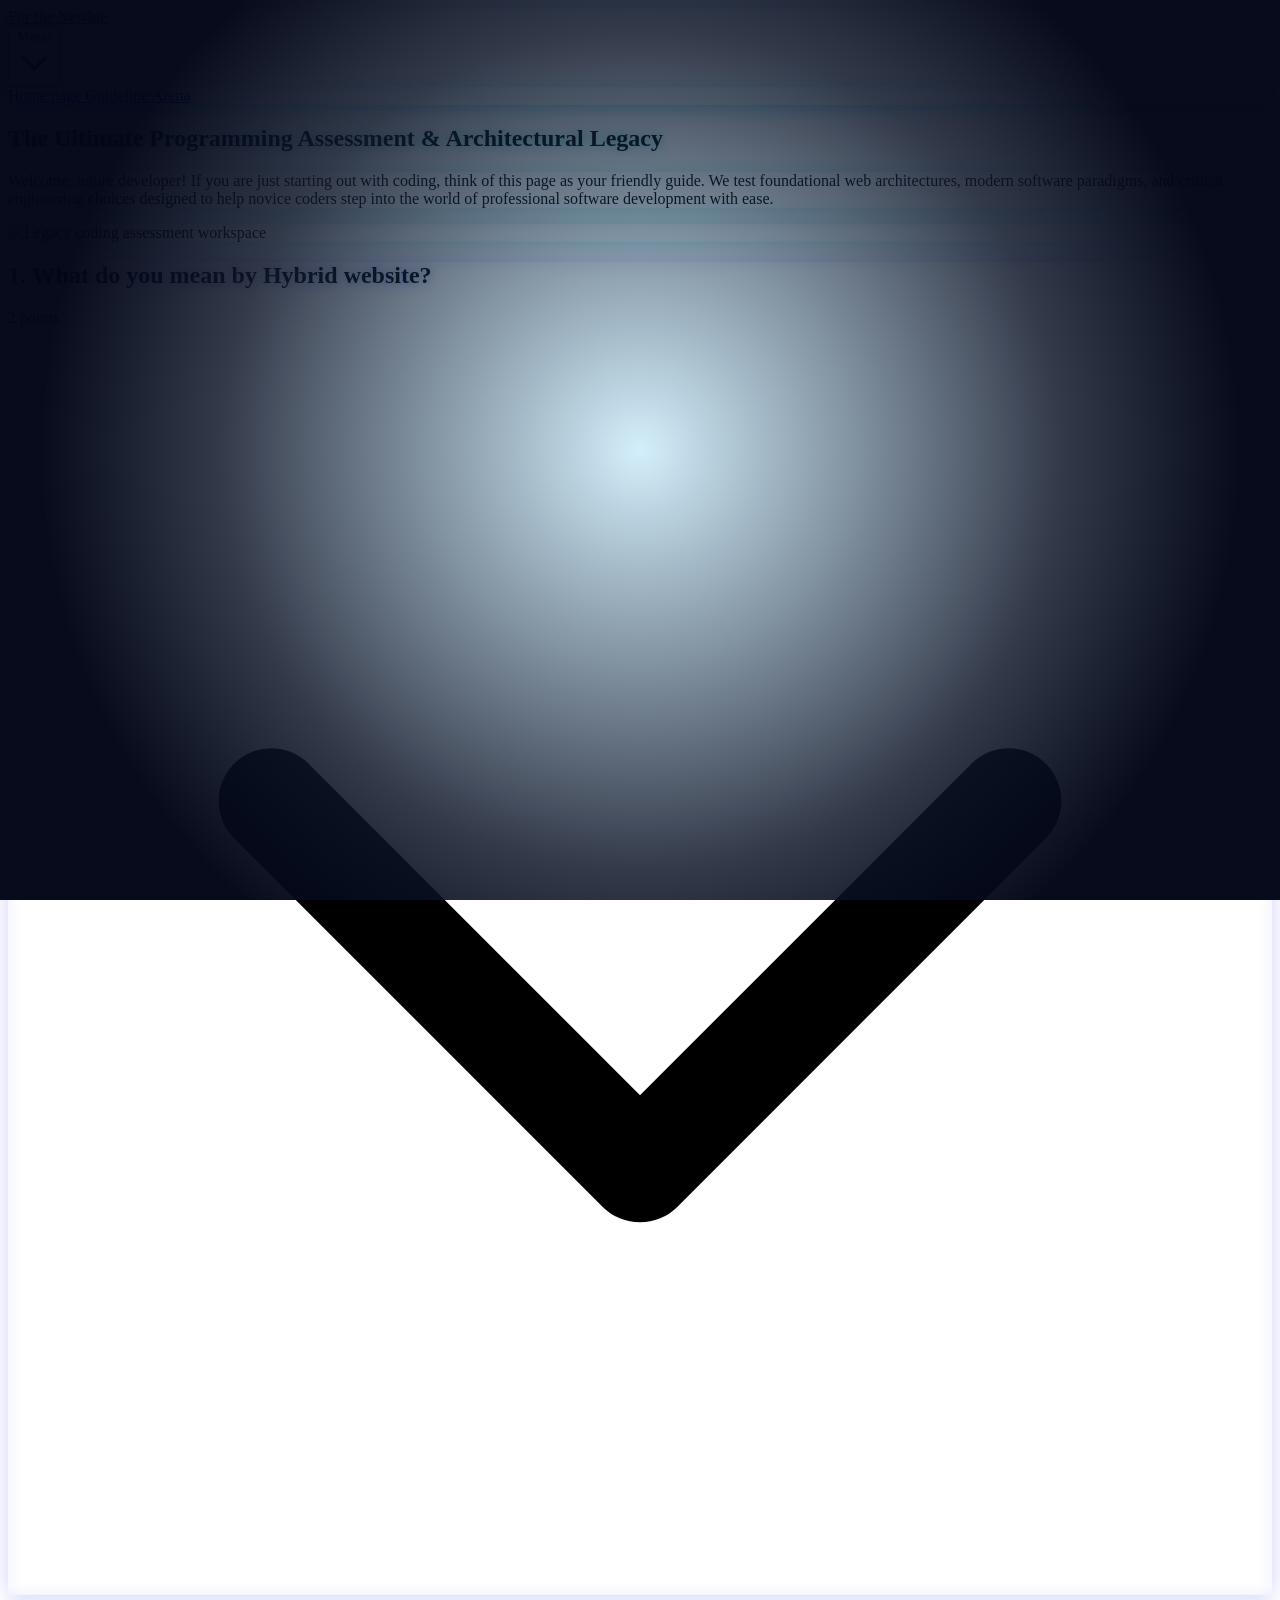
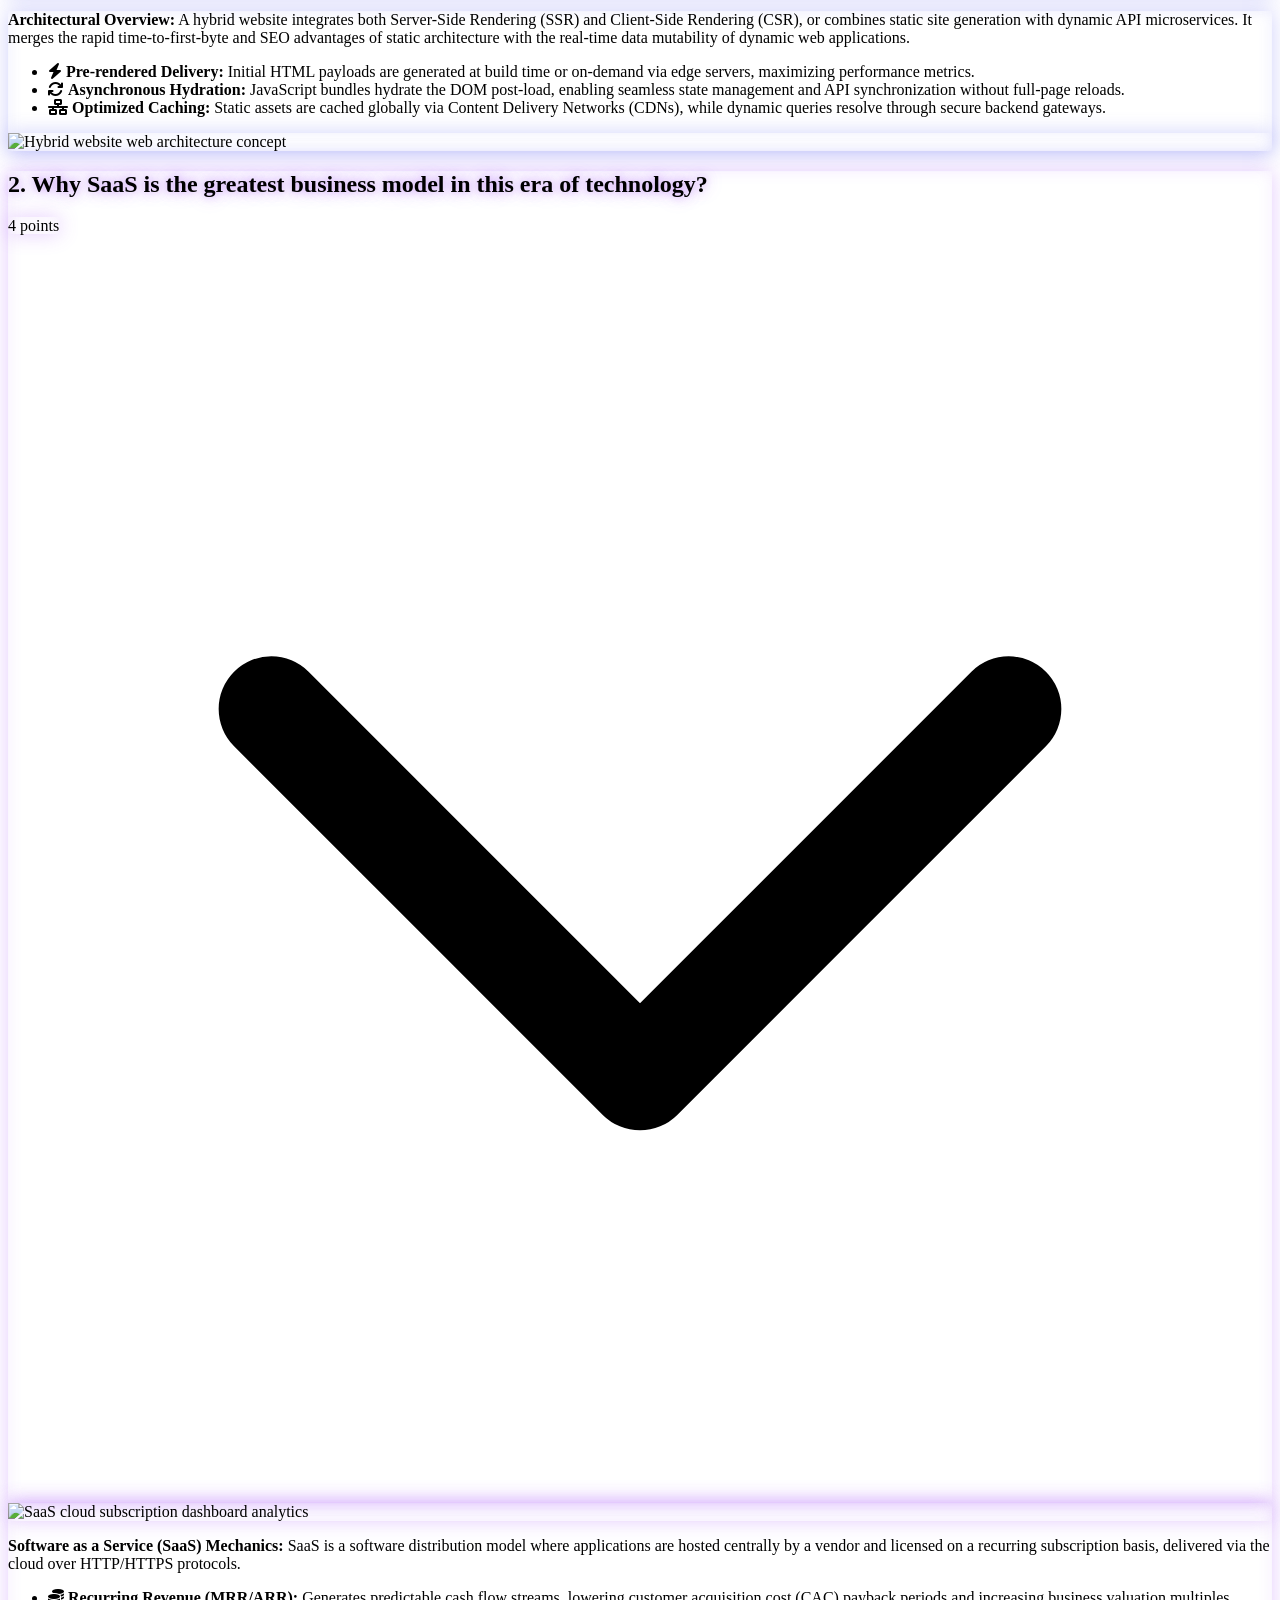
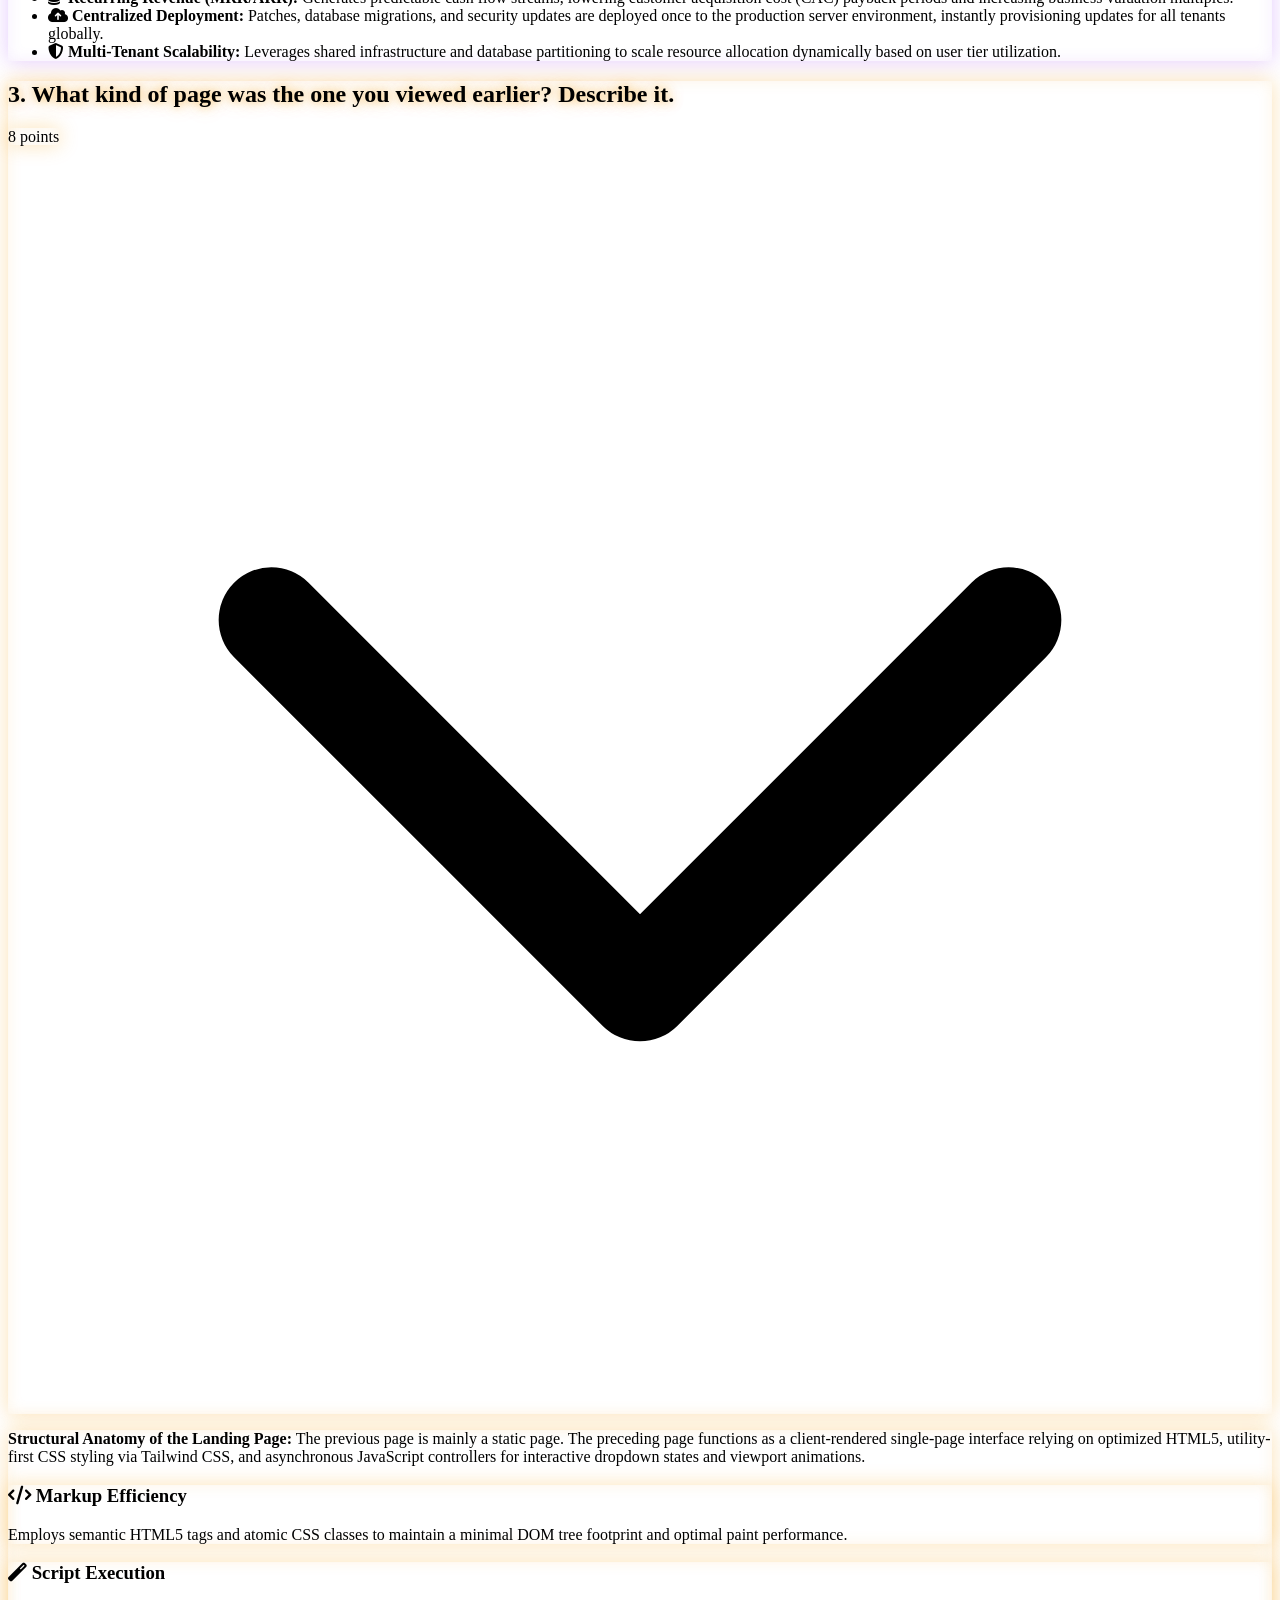
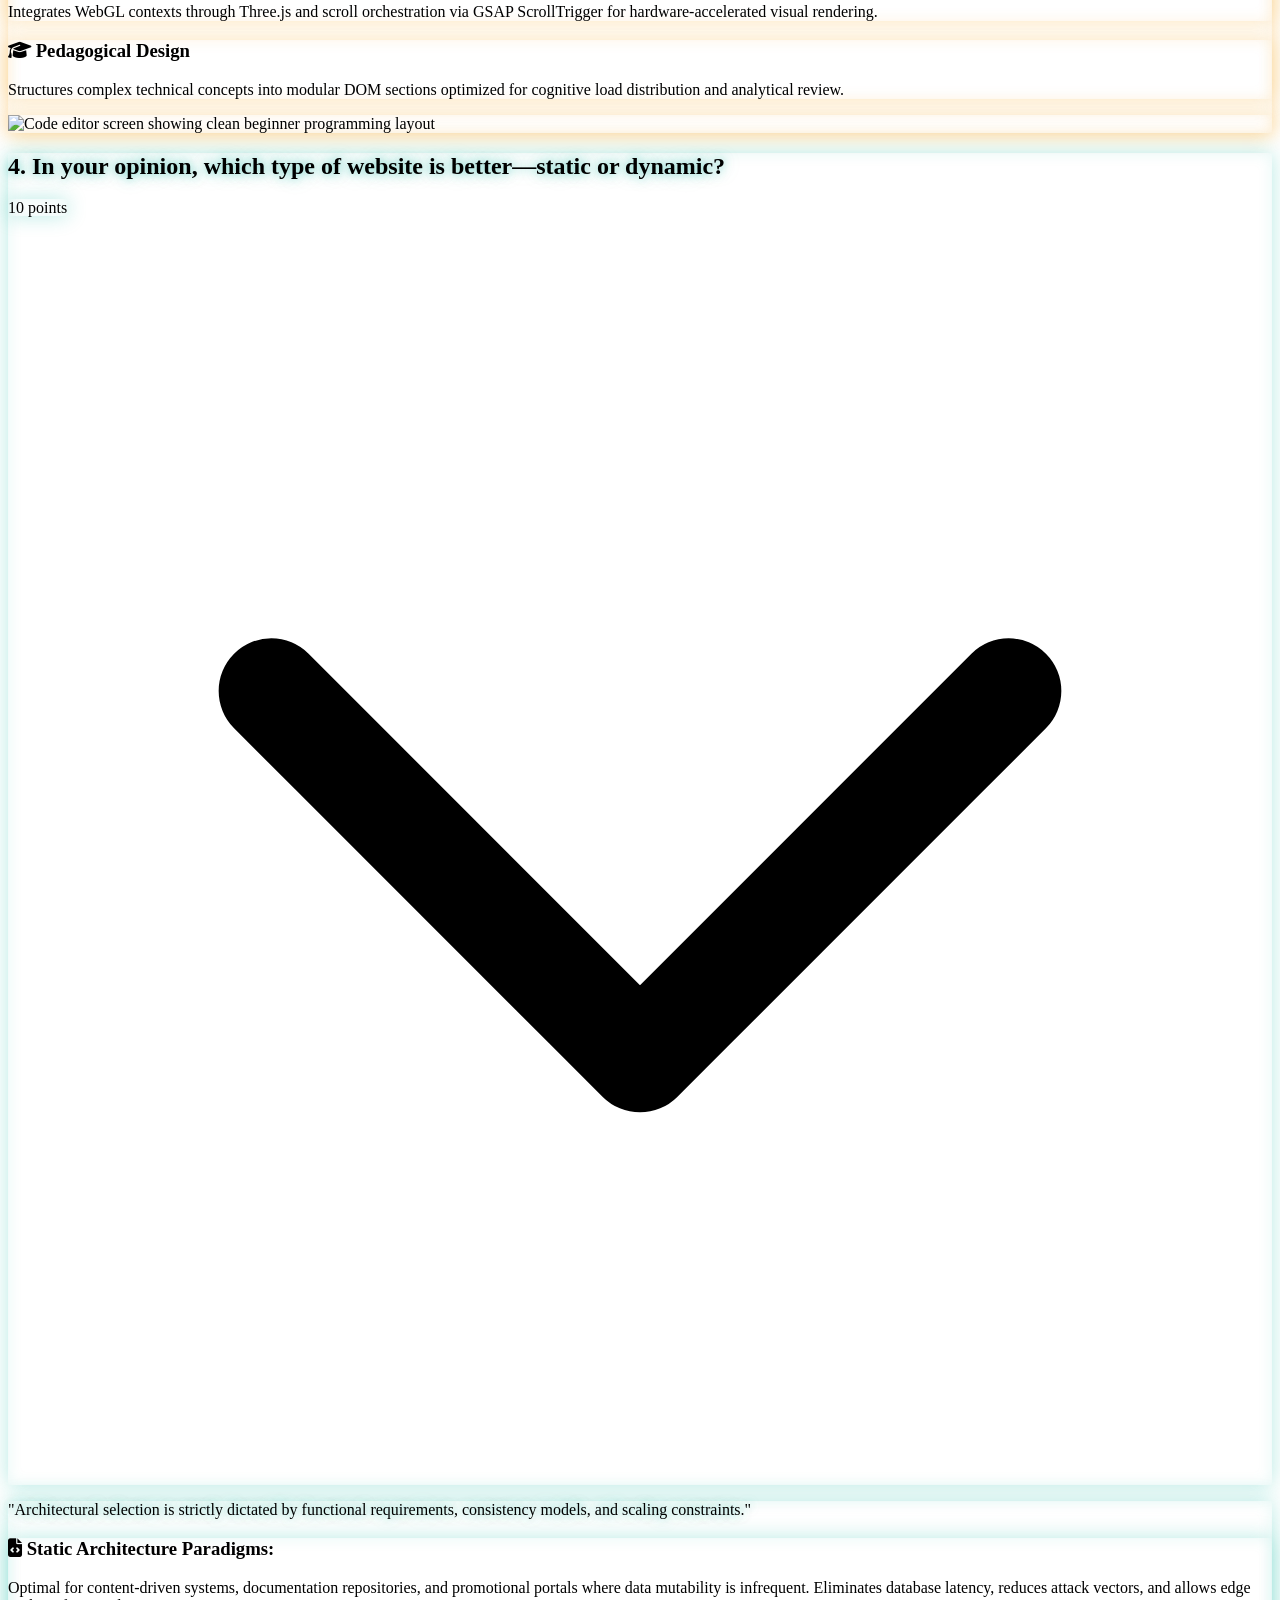
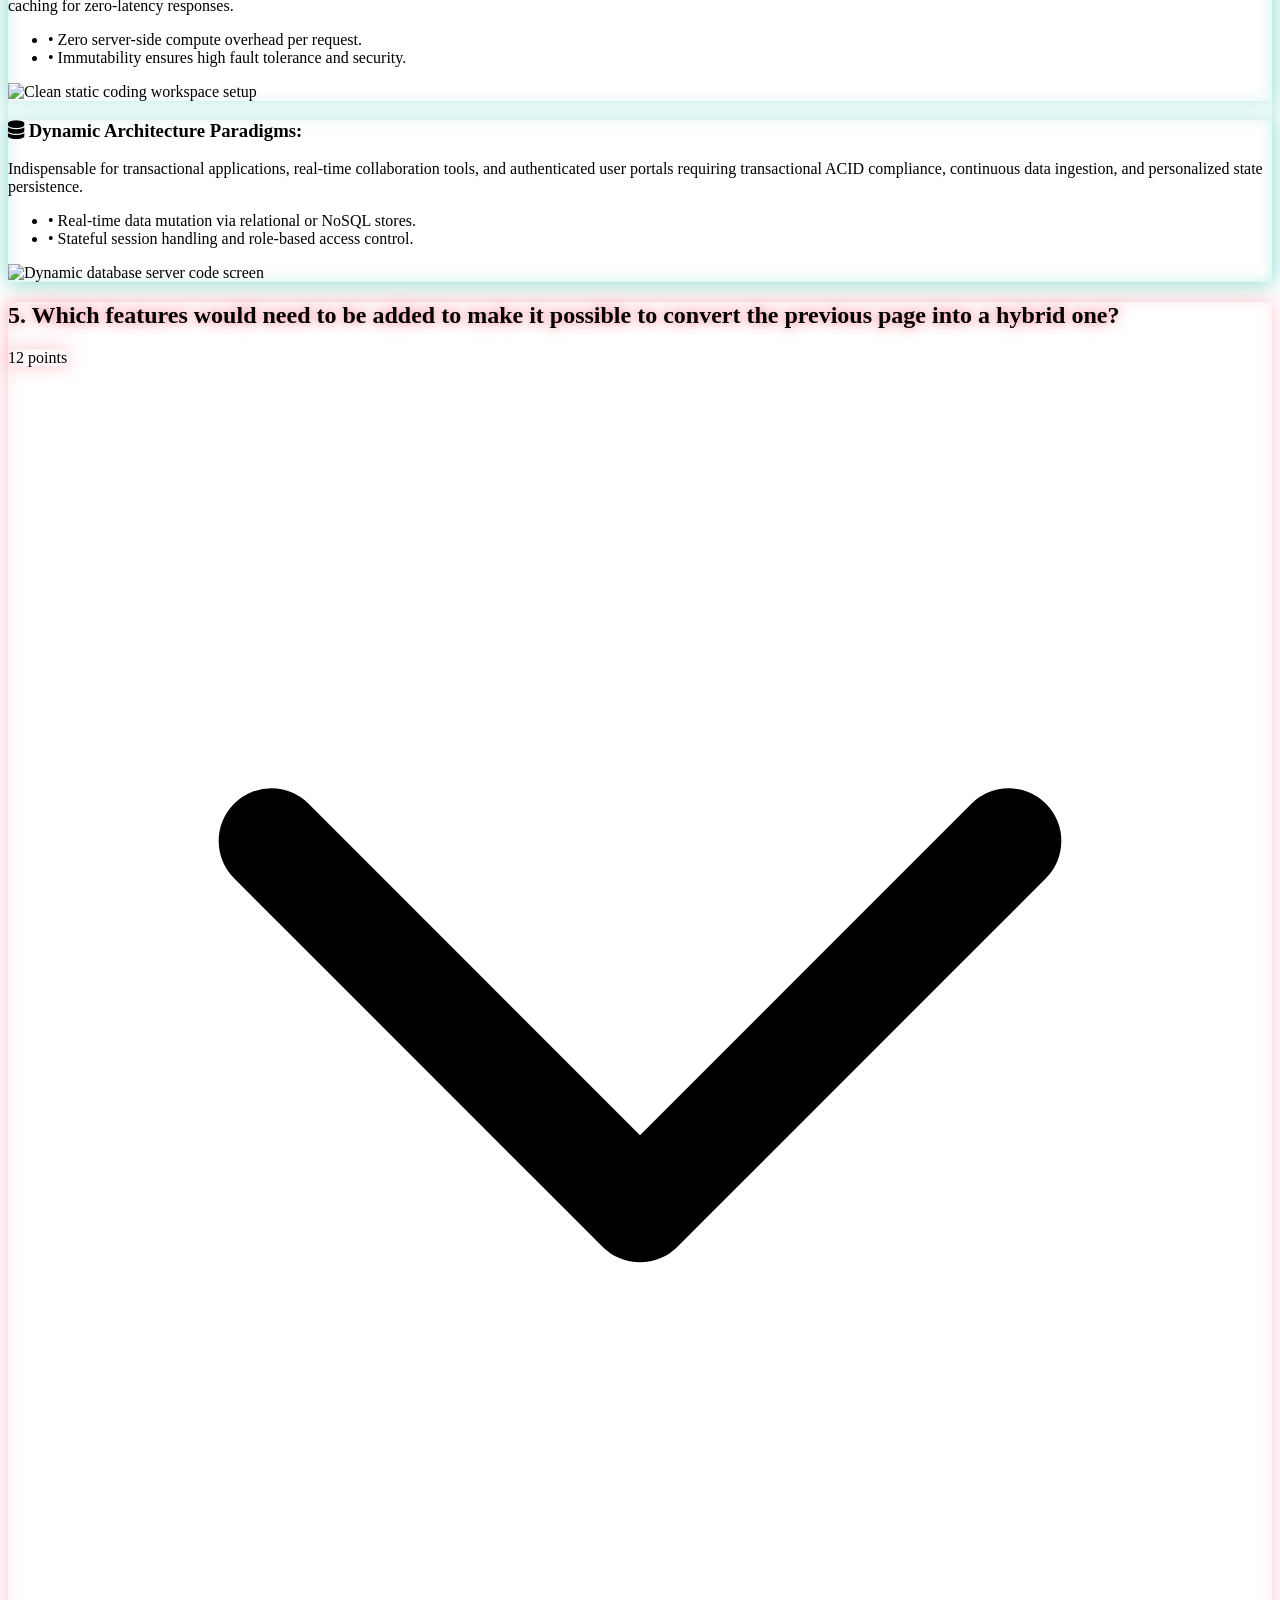
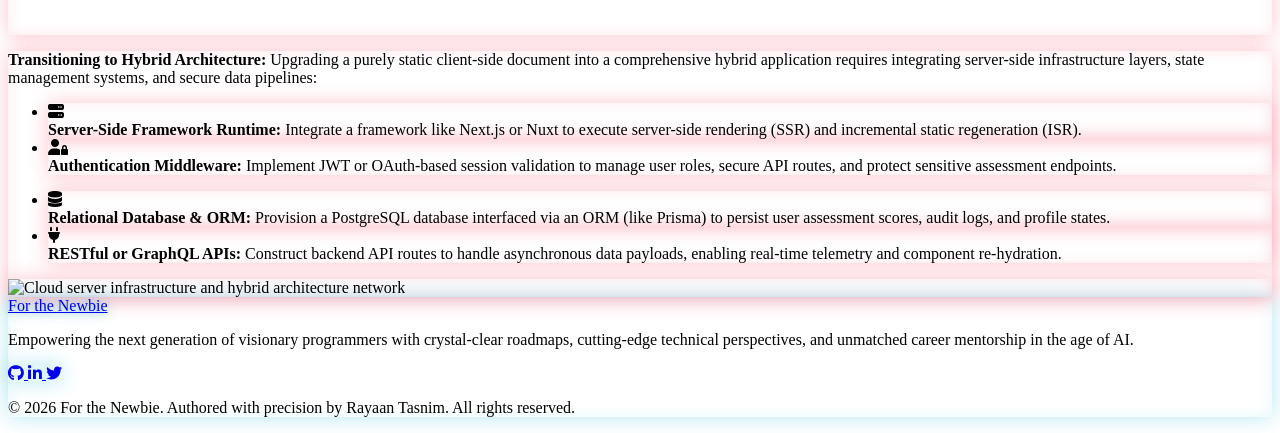
==== commit 0c7981c0: "Add files via upload" ====
--- a/test.html
+++ b/test.html
@@ -18,6 +18,8 @@
     <!-- GSAP for Scroll Animations -->
     <script src="https://cdnjs.cloudflare.com/ajax/libs/gsap/3.12.2/gsap.min.js"></script>
     <script src="https://cdnjs.cloudflare.com/ajax/libs/gsap/3.12.2/ScrollTrigger.min.js"></script>
+    <!-- Canvas Confetti Library -->
+    <script src="https://cdn.jsdelivr.net/npm/canvas-confetti@1.6.0/dist/confetti.browser.min.js"></script>
 
     <style>
         .no-scrollbar::-webkit-scrollbar {
@@ -27,6 +29,7 @@
             -ms-overflow-style: none;
             scrollbar-width: none;
         }
+
         /* Custom Neon Glow & Hover Effects */
         .neon-glow-cyan {
             box-shadow: 0 0 20px rgba(6, 182, 212, 0.3), inset 0 0 15px rgba(6, 182, 212, 0.1);
@@ -52,6 +55,19 @@
         .neon-glow-teal:hover {
             box-shadow: 0 0 35px rgba(20, 184, 166, 0.6), inset 0 0 20px rgba(20, 184, 166, 0.2);
         }
+        .neon-glow-amber {
+            box-shadow: 0 0 20px rgba(245, 158, 11, 0.3), inset 0 0 15px rgba(245, 158, 11, 0.1);
+        }
+        .neon-glow-amber:hover {
+            box-shadow: 0 0 35px rgba(245, 158, 11, 0.6), inset 0 0 20px rgba(245, 158, 11, 0.2);
+        }
+        .neon-glow-rose {
+            box-shadow: 0 0 20px rgba(244, 63, 94, 0.3), inset 0 0 15px rgba(244, 63, 94, 0.1);
+        }
+        .neon-glow-rose:hover {
+            box-shadow: 0 0 35px rgba(244, 63, 94, 0.6), inset 0 0 20px rgba(244, 63, 94, 0.2);
+        }
+
         .neon-text-cyan {
             text-shadow: 0 0 10px rgba(6, 182, 212, 0.6), 0 0 20px rgba(6, 182, 212, 0.3);
         }
@@ -64,6 +80,13 @@
         .neon-text-teal {
             text-shadow: 0 0 10px rgba(20, 184, 166, 0.6), 0 0 20px rgba(20, 184, 166, 0.3);
         }
+        .neon-text-amber {
+            text-shadow: 0 0 10px rgba(245, 158, 11, 0.6), 0 0 20px rgba(245, 158, 11, 0.3);
+        }
+        .neon-text-rose {
+            text-shadow: 0 0 10px rgba(244, 63, 94, 0.6), 0 0 20px rgba(244, 63, 94, 0.3);
+        }
+
         /* Three.js Canvas Styling */
         #bg-canvas {
             position: fixed;
@@ -75,6 +98,60 @@
             pointer-events: none;
         }
 
+        /* Spotlight Overlay Layer */
+        #spotlight-overlay {
+            position: fixed;
+            top: 0;
+            left: 0;
+            width: 100vw;
+            height: 100vh;
+            z-index: 1;
+            pointer-events: none;
+            background: radial-gradient(600px circle at var(--mouse-x, 50vw) var(--mouse-y, 50vh), rgba(14, 165, 233, 0.18), rgba(15, 23, 42, 0.85) 70%, rgba(2, 6, 23, 0.98) 100%);
+        }
+
+        /* Enforce single-line non-wrapping points declaration across all viewports */
+        .points-badge {
+            white-space: nowrap !important;
+            flex-shrink: 0 !important;
+        }
+
+        /* Advanced Responsive Media Queries for Margins and Paddings */
+        @media (max-width: 640px) {
+            .responsive-section {
+                padding-top: 2.5rem !important;
+                padding-bottom: 2.5rem !important;
+                padding-left: 0.75rem !important;
+                padding-right: 0.75rem !important;
+            }
+            .responsive-header {
+                padding: 0.875rem 1rem !important;
+                gap: 0.5rem !important;
+            }
+            .responsive-content {
+                padding: 1rem !important;
+            }
+            .responsive-title {
+                font-size: 0.95rem !important;
+                line-height: 1.35 !important;
+            }
+        }
+
+        @media (min-width: 641px) and (max-width: 1024px) {
+            .responsive-section {
+                padding-top: 3.5rem !important;
+                padding-bottom: 3.5rem !important;
+                padding-left: 1.5rem !important;
+                padding-right: 1.5rem !important;
+            }
+            .responsive-header {
+                padding: 1.25rem 1.5rem !important;
+            }
+            .responsive-content {
+                padding: 1.75rem !important;
+            }
+        }
+
         /* Responsive footer media query adjustments */
         @media (max-width: 768px) {
             .footer-content-wrapper {
@@ -92,6 +169,9 @@
 
     <!-- Three.js 3D Universe Canvas -->
     <canvas id="bg-canvas"></canvas>
+
+    <!-- Cursor Spotlight Overlay Effect -->
+    <div id="spotlight-overlay"></div>
 
     <!-- Navigation Bar -->
     <nav id="navbar" class="fixed top-0 left-0 w-full z-50 transition-all duration-300 bg-slate-900/80 backdrop-blur-md border-b border-cyan-500/20 neon-glow-cyan">
@@ -127,12 +207,12 @@
     <main class="relative z-10 pt-20">
 
         <!-- Section 1: Hero Banner / Intro Section (Full Screen Width) -->
-        <section class="min-h-[70vh] w-full flex items-center justify-center py-20 px-6 bg-slate-950/60 backdrop-blur-sm border-b border-cyan-500/30 gsap-section">
+        <section class="min-h-[70vh] w-full flex items-center justify-center py-20 px-6 bg-cyan-950/20 backdrop-blur-sm border-b border-cyan-500/30 gsap-section responsive-section">
             <div class="max-w-5xl mx-auto text-center flex flex-col items-center">
-                <h1 class="text-4xl md:text-6xl font-extrabold tracking-tight mb-6 bg-gradient-to-r from-cyan-400 via-indigo-400 to-purple-500 bg-clip-text text-transparent neon-text-cyan">
+                <h1 class="text-4xl md:text-6xl font-extrabold tracking-tight mb-6 bg-gradient-to-r from-cyan-400 via-teal-300 to-emerald-400 bg-clip-text text-transparent neon-text-cyan">
                     The Ultimate Programming Assessment & Architectural Legacy
                 </h1>
-                <p class="text-lg md:text-xl text-slate-300 text-justify leading-relaxed mb-8 p-6 bg-slate-900/60 rounded-2xl border border-cyan-500/30 neon-glow-cyan">
+                <p class="text-lg md:text-xl text-cyan-100/90 text-justify leading-relaxed mb-8 p-6 bg-cyan-900/30 rounded-2xl border border-cyan-500/40 neon-glow-cyan">
                     Welcome, future developer! If you are just starting out with coding, think of this page as your friendly guide. We test foundational web architectures, modern software paradigms, and critical engineering choices designed to help novice coders step into the world of professional software development with ease.
                 </p>
                 <div class="rounded-2xl overflow-hidden border border-cyan-500/40 shadow-2xl w-full max-w-3xl neon-glow-cyan transition-transform duration-500 hover:scale-[1.01]">
@@ -142,131 +222,131 @@
         </section>
 
         <!-- Section 2: Question 01 (Full Screen Width) -->
-        <section class="py-16 px-6 w-full bg-slate-900/70 backdrop-blur-sm border-b border-cyan-500/30 gsap-section">
+        <section class="py-16 px-6 w-full bg-indigo-950/20 backdrop-blur-sm border-b border-indigo-500/30 gsap-section responsive-section">
             <div class="max-w-6xl mx-auto">
-                <div class="flex items-center justify-between cursor-pointer bg-slate-900/90 hover:bg-slate-800 p-6 md:p-8 rounded-2xl border border-cyan-500/40 transition-all shadow-xl q-dropdown-trigger neon-glow-cyan" data-target="ans-1">
-                    <h2 class="text-xl md:text-2xl font-bold text-cyan-400 text-left neon-text-cyan">
+                <div class="flex items-center justify-between cursor-pointer bg-slate-900/90 hover:bg-slate-800 p-6 md:p-8 rounded-2xl border border-indigo-500/40 transition-all shadow-xl q-dropdown-trigger neon-glow-indigo responsive-header" data-target="ans-1">
+                    <h2 class="text-xl md:text-2xl font-bold text-indigo-300 text-left neon-text-indigo responsive-title">
                         1. What do you mean by Hybrid website?
                     </h2>
-                    <div class="flex items-center gap-4">
-                        <span class="px-4 py-1.5 rounded-full bg-cyan-500/20 text-cyan-300 font-bold text-sm border border-cyan-500/50 neon-glow-cyan">2 points</span>
-                        <svg class="w-6 h-6 text-cyan-400 transition-transform duration-300 q-arrow" fill="none" stroke="currentColor" viewBox="0 0 24 24">
+                    <div class="flex items-center gap-2 md:gap-4 flex-shrink-0">
+                        <span class="px-3 md:px-4 py-1.5 rounded-full bg-indigo-500/20 text-indigo-300 font-bold text-xs md:text-sm border border-indigo-500/50 neon-glow-indigo points-badge">2 points</span>
+                        <svg class="w-6 h-6 text-indigo-400 transition-transform duration-300 q-arrow" fill="none" stroke="currentColor" viewBox="0 0 24 24">
                             <path stroke-linecap="round" stroke-linejoin="round" stroke-width="2" d="M19 9l-7 7-7-7"></path>
                         </svg>
                     </div>
                 </div>
-                <div id="ans-1" class="hidden mt-4 p-6 md:p-10 bg-slate-950/95 rounded-2xl border border-cyan-500/40 text-slate-300 leading-relaxed shadow-inner neon-glow-cyan">
+                <div id="ans-1" class="hidden mt-4 p-6 md:p-10 bg-indigo-950/90 rounded-2xl border border-indigo-500/40 text-slate-300 leading-relaxed shadow-inner neon-glow-indigo responsive-content">
                     <div class="grid grid-cols-1 md:grid-cols-2 gap-8 items-center">
                         <div>
                             <p class="mb-4 text-justify text-base md:text-lg">
-                                <strong class="text-cyan-300">Architectural Overview:</strong> A hybrid website integrates both Server-Side Rendering (SSR) and Client-Side Rendering (CSR), or combines static site generation with dynamic API microservices. It merges the rapid time-to-first-byte and SEO advantages of <span class="text-cyan-400 font-semibold">static architecture</span> with the real-time data mutability of <span class="text-indigo-400 font-semibold">dynamic web applications</span>.
-                            </p>
-                            <ul class="space-y-3">
-                                <li class="flex items-start gap-3 bg-slate-900/80 p-3 rounded-xl border border-cyan-500/20">
-                                    <i class="fas fa-bolt text-cyan-400 mt-1"></i>
-                                    <span><strong>Pre-rendered Delivery:</strong> Initial HTML payloads are generated at build time or on-demand via edge servers, maximizing performance metrics.</span>
-                                </li>
-                                <li class="flex items-start gap-3 bg-slate-900/80 p-3 rounded-xl border border-cyan-500/20">
-                                    <i class="fas fa-sync text-cyan-400 mt-1"></i>
-                                    <span><strong>Asynchronous Hydration:</strong> JavaScript bundles hydrate the DOM post-load, enabling seamless state management and API synchronization without full-page reloads.</span>
-                                </li>
-                                <li class="flex items-start gap-3 bg-slate-900/80 p-3 rounded-xl border border-cyan-500/20">
-                                    <i class="fas fa-network-wired text-cyan-400 mt-1"></i>
-                                    <span><strong>Optimized Caching:</strong> Static assets are cached globally via Content Delivery Networks (CDNs), while dynamic queries resolve through secure backend gateways.</span>
-                                </li>
-                            </ul>
-                        </div>
-                        <div class="rounded-xl overflow-hidden border border-cyan-500/40 neon-glow-cyan">
-                            <img src="https://images.unsplash.com/photo-1551288049-bebda4e38f71?auto=format&fit=crop&w=800&q=80" alt="Hybrid website web architecture concept" class="w-full h-64 object-cover">
-                        </div>
-                    </div>
-                </div>
-            </div>
-        </section>
-
-        <!-- Section 3: Question 02 (Full Screen Width) -->
-        <section class="py-16 px-6 w-full bg-slate-950/80 backdrop-blur-sm border-b border-indigo-500/30 gsap-section">
-            <div class="max-w-6xl mx-auto">
-                <div class="flex items-center justify-between cursor-pointer bg-slate-900/90 hover:bg-slate-800 p-6 md:p-8 rounded-2xl border border-indigo-500/40 transition-all shadow-xl q-dropdown-trigger neon-glow-indigo" data-target="ans-2">
-                    <h2 class="text-xl md:text-2xl font-bold text-indigo-400 text-left neon-text-indigo">
-                        2. Why SaaS is the greatest business model in this era of technology?
-                    </h2>
-                    <div class="flex items-center gap-4">
-                        <span class="px-4 py-1.5 rounded-full bg-indigo-500/20 text-indigo-300 font-bold text-sm border border-indigo-500/50 neon-glow-indigo">4 points</span>
-                        <svg class="w-6 h-6 text-indigo-400 transition-transform duration-300 q-arrow" fill="none" stroke="currentColor" viewBox="0 0 24 24">
-                            <path stroke-linecap="round" stroke-linejoin="round" stroke-width="2" d="M19 9l-7 7-7-7"></path>
-                        </svg>
-                    </div>
-                </div>
-                <div id="ans-2" class="hidden mt-4 p-6 md:p-10 bg-slate-950/95 rounded-2xl border border-indigo-500/40 text-slate-300 leading-relaxed shadow-inner neon-glow-indigo">
-                    <div class="grid grid-cols-1 md:grid-cols-2 gap-8 items-center">
-                        <div class="order-2 md:order-1 rounded-xl overflow-hidden border border-indigo-500/40 neon-glow-indigo">
-                            <img src="https://images.unsplash.com/photo-1460925895917-afdab827c52f?auto=format&fit=crop&w=800&q=80" alt="SaaS cloud subscription dashboard analytics" class="w-full h-64 object-cover">
-                        </div>
-                        <div class="order-1 md:order-2">
-                            <p class="mb-4 text-justify text-base md:text-lg">
-                                <strong class="text-indigo-300">Software as a Service (SaaS) Mechanics:</strong> SaaS is a software distribution model where applications are hosted centrally by a vendor and licensed on a recurring subscription basis, delivered via the cloud over HTTP/HTTPS protocols.
+                                <strong class="text-indigo-300">Architectural Overview:</strong> A hybrid website integrates both Server-Side Rendering (SSR) and Client-Side Rendering (CSR), or combines static site generation with dynamic API microservices. It merges the rapid time-to-first-byte and SEO advantages of <span class="text-cyan-400 font-semibold">static architecture</span> with the real-time data mutability of <span class="text-indigo-400 font-semibold">dynamic web applications</span>.
                             </p>
                             <ul class="space-y-3">
                                 <li class="flex items-start gap-3 bg-slate-900/80 p-3 rounded-xl border border-indigo-500/20">
-                                    <i class="fas fa-coins text-indigo-400 mt-1"></i>
-                                    <span><strong>Recurring Revenue (MRR/ARR):</strong> Generates predictable cash flow streams, lowering customer acquisition cost (CAC) payback periods and increasing business valuation multiples.</span>
+                                    <i class="fas fa-bolt text-indigo-400 mt-1"></i>
+                                    <span><strong>Pre-rendered Delivery:</strong> Initial HTML payloads are generated at build time or on-demand via edge servers, maximizing performance metrics.</span>
                                 </li>
                                 <li class="flex items-start gap-3 bg-slate-900/80 p-3 rounded-xl border border-indigo-500/20">
-                                    <i class="fas fa-cloud-upload-alt text-indigo-400 mt-1"></i>
-                                    <span><strong>Centralized Deployment:</strong> Patches, database migrations, and security updates are deployed once to the production server environment, instantly provisioning updates for all tenants globally.</span>
+                                    <i class="fas fa-sync text-indigo-400 mt-1"></i>
+                                    <span><strong>Asynchronous Hydration:</strong> JavaScript bundles hydrate the DOM post-load, enabling seamless state management and API synchronization without full-page reloads.</span>
                                 </li>
                                 <li class="flex items-start gap-3 bg-slate-900/80 p-3 rounded-xl border border-indigo-500/20">
-                                    <i class="fas fa-shield-alt text-indigo-400 mt-1"></i>
-                                    <span><strong>Multi-Tenant Scalability:</strong> Leverages shared infrastructure and database partitioning to scale resource allocation dynamically based on user tier utilization.</span>
+                                    <i class="fas fa-network-wired text-indigo-400 mt-1"></i>
+                                    <span><strong>Optimized Caching:</strong> Static assets are cached globally via Content Delivery Networks (CDNs), while dynamic queries resolve through secure backend gateways.</span>
                                 </li>
                             </ul>
                         </div>
+                        <div class="rounded-xl overflow-hidden border border-indigo-500/40 neon-glow-indigo">
+                            <img src="https://images.unsplash.com/photo-1551288049-bebda4e38f71?auto=format&fit=crop&w=800&q=80" alt="Hybrid website web architecture concept" class="w-full h-64 object-cover">
+                        </div>
                     </div>
                 </div>
             </div>
         </section>
 
-        <!-- Section 4: Question 03 (Full Screen Width) -->
-        <section class="py-16 px-6 w-full bg-slate-900/70 backdrop-blur-sm border-b border-purple-500/30 gsap-section">
+        <!-- Section 3: Question 02 (Full Screen Width) -->
+        <section class="py-16 px-6 w-full bg-purple-950/20 backdrop-blur-sm border-b border-purple-500/30 gsap-section responsive-section">
             <div class="max-w-6xl mx-auto">
-                <div class="flex items-center justify-between cursor-pointer bg-slate-900/90 hover:bg-slate-800 p-6 md:p-8 rounded-2xl border border-purple-500/40 transition-all shadow-xl q-dropdown-trigger neon-glow-purple" data-target="ans-3">
-                    <h2 class="text-xl md:text-2xl font-bold text-purple-400 text-left neon-text-purple">
-                        3. What kind of page was the one you viewed earlier? Describe it.
+                <div class="flex items-center justify-between cursor-pointer bg-slate-900/90 hover:bg-slate-800 p-6 md:p-8 rounded-2xl border border-purple-500/40 transition-all shadow-xl q-dropdown-trigger neon-glow-purple responsive-header" data-target="ans-2">
+                    <h2 class="text-xl md:text-2xl font-bold text-purple-300 text-left neon-text-purple responsive-title">
+                        2. Why SaaS is the greatest business model in this era of technology?
                     </h2>
-                    <div class="flex items-center gap-4">
-                        <span class="px-4 py-1.5 rounded-full bg-purple-500/20 text-purple-300 font-bold text-sm border border-purple-500/50 neon-glow-purple">8 points</span>
+                    <div class="flex items-center gap-2 md:gap-4 flex-shrink-0">
+                        <span class="px-3 md:px-4 py-1.5 rounded-full bg-purple-500/20 text-purple-300 font-bold text-xs md:text-sm border border-purple-500/50 neon-glow-purple points-badge">4 points</span>
                         <svg class="w-6 h-6 text-purple-400 transition-transform duration-300 q-arrow" fill="none" stroke="currentColor" viewBox="0 0 24 24">
                             <path stroke-linecap="round" stroke-linejoin="round" stroke-width="2" d="M19 9l-7 7-7-7"></path>
                         </svg>
                     </div>
                 </div>
-                <div id="ans-3" class="hidden mt-4 p-6 md:p-10 bg-slate-950/95 rounded-2xl border border-purple-500/40 text-slate-300 leading-relaxed shadow-inner neon-glow-purple">
+                <div id="ans-2" class="hidden mt-4 p-6 md:p-10 bg-purple-950/90 rounded-2xl border border-purple-500/40 text-slate-300 leading-relaxed shadow-inner neon-glow-purple responsive-content">
+                    <div class="grid grid-cols-1 md:grid-cols-2 gap-8 items-center">
+                        <div class="order-2 md:order-1 rounded-xl overflow-hidden border border-purple-500/40 neon-glow-purple">
+                            <img src="https://images.unsplash.com/photo-1460925895917-afdab827c52f?auto=format&fit=crop&w=800&q=80" alt="SaaS cloud subscription dashboard analytics" class="w-full h-64 object-cover">
+                        </div>
+                        <div class="order-1 md:order-2">
+                            <p class="mb-4 text-justify text-base md:text-lg">
+                                <strong class="text-purple-300">Software as a Service (SaaS) Mechanics:</strong> SaaS is a software distribution model where applications are hosted centrally by a vendor and licensed on a recurring subscription basis, delivered via the cloud over HTTP/HTTPS protocols.
+                            </p>
+                            <ul class="space-y-3">
+                                <li class="flex items-start gap-3 bg-slate-900/80 p-3 rounded-xl border border-purple-500/20">
+                                    <i class="fas fa-coins text-purple-400 mt-1"></i>
+                                    <span><strong>Recurring Revenue (MRR/ARR):</strong> Generates predictable cash flow streams, lowering customer acquisition cost (CAC) payback periods and increasing business valuation multiples.</span>
+                                </li>
+                                <li class="flex items-start gap-3 bg-slate-900/80 p-3 rounded-xl border border-purple-500/20">
+                                    <i class="fas fa-cloud-upload-alt text-purple-400 mt-1"></i>
+                                    <span><strong>Centralized Deployment:</strong> Patches, database migrations, and security updates are deployed once to the production server environment, instantly provisioning updates for all tenants globally.</span>
+                                </li>
+                                <li class="flex items-start gap-3 bg-slate-900/80 p-3 rounded-xl border border-purple-500/20">
+                                    <i class="fas fa-shield-alt text-purple-400 mt-1"></i>
+                                    <span><strong>Multi-Tenant Scalability:</strong> Leverages shared infrastructure and database partitioning to scale resource allocation dynamically based on user tier utilization.</span>
+                                </li>
+                            </ul>
+                        </div>
+                    </div>
+                </div>
+            </div>
+        </section>
+
+        <!-- Section 4: Question 03 (Full Screen Width) -->
+        <section class="py-16 px-6 w-full bg-amber-950/20 backdrop-blur-sm border-b border-amber-500/30 gsap-section responsive-section">
+            <div class="max-w-6xl mx-auto">
+                <div class="flex items-center justify-between cursor-pointer bg-slate-900/90 hover:bg-slate-800 p-6 md:p-8 rounded-2xl border border-amber-500/40 transition-all shadow-xl q-dropdown-trigger neon-glow-amber responsive-header" data-target="ans-3">
+                    <h2 class="text-xl md:text-2xl font-bold text-amber-300 text-left neon-text-amber responsive-title">
+                        3. What kind of page was the one you viewed earlier? Describe it.
+                    </h2>
+                    <div class="flex items-center gap-2 md:gap-4 flex-shrink-0">
+                        <span class="px-3 md:px-4 py-1.5 rounded-full bg-amber-500/20 text-amber-300 font-bold text-xs md:text-sm border border-amber-500/50 neon-glow-amber points-badge">8 points</span>
+                        <svg class="w-6 h-6 text-amber-400 transition-transform duration-300 q-arrow" fill="none" stroke="currentColor" viewBox="0 0 24 24">
+                            <path stroke-linecap="round" stroke-linejoin="round" stroke-width="2" d="M19 9l-7 7-7-7"></path>
+                        </svg>
+                    </div>
+                </div>
+                <div id="ans-3" class="hidden mt-4 p-6 md:p-10 bg-amber-950/90 rounded-2xl border border-amber-500/40 text-slate-300 leading-relaxed shadow-inner neon-glow-amber responsive-content">
                     <div class="space-y-6">
                         <p class="text-justify text-base md:text-lg">
-                            <strong class="text-purple-300">Structural Anatomy of the Landing Page:</strong> The previous page is mainly a static page. The preceding page functions as a client-rendered single-page interface relying on optimized HTML5, utility-first CSS styling via Tailwind CSS, and asynchronous JavaScript controllers for interactive dropdown states and viewport animations.
+                            <strong class="text-amber-300">Structural Anatomy of the Landing Page:</strong> The previous page is mainly a static page. The preceding page functions as a client-rendered single-page interface relying on optimized HTML5, utility-first CSS styling via Tailwind CSS, and asynchronous JavaScript controllers for interactive dropdown states and viewport animations.
                         </p>
                         <div class="grid grid-cols-1 md:grid-cols-3 gap-6">
-                            <div class="bg-slate-900/80 p-5 rounded-xl border border-purple-500/30 neon-glow-purple">
-                                <h3 class="text-purple-300 font-bold mb-2 flex items-center gap-2">
+                            <div class="bg-slate-900/80 p-5 rounded-xl border border-amber-500/30 neon-glow-amber">
+                                <h3 class="text-amber-300 font-bold mb-2 flex items-center gap-2">
                                     <i class="fas fa-code"></i> Markup Efficiency
                                 </h3>
                                 <p class="text-sm text-slate-400">Employs semantic HTML5 tags and atomic CSS classes to maintain a minimal DOM tree footprint and optimal paint performance.</p>
                             </div>
-                            <div class="bg-slate-900/80 p-5 rounded-xl border border-purple-500/30 neon-glow-purple">
-                                <h3 class="text-purple-300 font-bold mb-2 flex items-center gap-2">
+                            <div class="bg-slate-900/80 p-5 rounded-xl border border-amber-500/30 neon-glow-amber">
+                                <h3 class="text-amber-300 font-bold mb-2 flex items-center gap-2">
                                     <i class="fas fa-magic"></i> Script Execution
                                 </h3>
                                 <p class="text-sm text-slate-400">Integrates WebGL contexts through Three.js and scroll orchestration via GSAP ScrollTrigger for hardware-accelerated visual rendering.</p>
                             </div>
-                            <div class="bg-slate-900/80 p-5 rounded-xl border border-purple-500/30 neon-glow-purple">
-                                <h3 class="text-purple-300 font-bold mb-2 flex items-center gap-2">
+                            <div class="bg-slate-900/80 p-5 rounded-xl border border-amber-500/30 neon-glow-amber">
+                                <h3 class="text-amber-300 font-bold mb-2 flex items-center gap-2">
                                     <i class="fas fa-graduation-cap"></i> Pedagogical Design
                                 </h3>
                                 <p class="text-sm text-slate-400">Structures complex technical concepts into modular DOM sections optimized for cognitive load distribution and analytical review.</p>
                             </div>
                         </div>
-                        <div class="rounded-xl overflow-hidden border border-purple-500/40 neon-glow-purple">
+                        <div class="rounded-xl overflow-hidden border border-amber-500/40 neon-glow-amber">
                             <img src="https://images.unsplash.com/photo-1526374965328-7f61d4dc18c5?auto=format&fit=crop&w=1200&q=80" alt="Code editor screen showing clean beginner programming layout" class="w-full h-56 object-cover">
                         </div>
                     </div>
@@ -275,20 +355,20 @@
         </section>
 
         <!-- Section 5: Question 04 (Full Screen Width) -->
-        <section class="py-16 px-6 w-full bg-slate-950/80 backdrop-blur-sm border-b border-teal-500/30 gsap-section">
+        <section class="py-16 px-6 w-full bg-teal-950/20 backdrop-blur-sm border-b border-teal-500/30 gsap-section responsive-section">
             <div class="max-w-6xl mx-auto">
-                <div class="flex items-center justify-between cursor-pointer bg-slate-900/90 hover:bg-slate-800 p-6 md:p-8 rounded-2xl border border-teal-500/40 transition-all shadow-xl q-dropdown-trigger neon-glow-teal" data-target="ans-4">
-                    <h2 class="text-xl md:text-2xl font-bold text-teal-400 text-left neon-text-teal">
+                <div class="flex items-center justify-between cursor-pointer bg-slate-900/90 hover:bg-slate-800 p-6 md:p-8 rounded-2xl border border-teal-500/40 transition-all shadow-xl q-dropdown-trigger neon-glow-teal responsive-header" data-target="ans-4">
+                    <h2 class="text-xl md:text-2xl font-bold text-teal-300 text-left neon-text-teal responsive-title">
                         4. In your opinion, which type of website is better—static or dynamic?
                     </h2>
-                    <div class="flex items-center gap-4">
-                        <span class="px-4 py-1.5 rounded-full bg-teal-500/20 text-teal-300 font-bold text-sm border border-teal-500/50 neon-glow-teal">10 points</span>
+                    <div class="flex items-center gap-2 md:gap-4 flex-shrink-0">
+                        <span class="px-3 md:px-4 py-1.5 rounded-full bg-teal-500/20 text-teal-300 font-bold text-xs md:text-sm border border-teal-500/50 neon-glow-teal points-badge">10 points</span>
                         <svg class="w-6 h-6 text-teal-400 transition-transform duration-300 q-arrow" fill="none" stroke="currentColor" viewBox="0 0 24 24">
                             <path stroke-linecap="round" stroke-linejoin="round" stroke-width="2" d="M19 9l-7 7-7-7"></path>
                         </svg>
                     </div>
                 </div>
-                <div id="ans-4" class="hidden mt-4 p-6 md:p-10 bg-slate-950/95 rounded-2xl border border-teal-500/40 text-slate-300 leading-relaxed shadow-inner neon-glow-teal">
+                <div id="ans-4" class="hidden mt-4 p-6 md:p-10 bg-teal-950/90 rounded-2xl border border-teal-500/40 text-slate-300 leading-relaxed shadow-inner neon-glow-teal responsive-content">
                     <p class="mb-6 text-center text-xl font-bold text-teal-300 neon-text-teal">
                         "Architectural selection is strictly dictated by functional requirements, consistency models, and scaling constraints."
                     </p>
@@ -329,55 +409,55 @@
         </section>
 
         <!-- Section 6: Question 05 (Full Screen Width) -->
-        <section class="py-16 px-6 w-full bg-slate-900/70 backdrop-blur-sm border-b border-cyan-500/30 gsap-section">
+        <section class="py-16 px-6 w-full bg-rose-950/20 backdrop-blur-sm border-b border-rose-500/30 gsap-section responsive-section">
             <div class="max-w-6xl mx-auto">
-                <div class="flex items-center justify-between cursor-pointer bg-slate-900/90 hover:bg-slate-800 p-6 md:p-8 rounded-2xl border border-cyan-500/40 transition-all shadow-xl q-dropdown-trigger neon-glow-cyan" data-target="ans-5">
-                    <h2 class="text-xl md:text-2xl font-bold text-cyan-400 text-left neon-text-cyan">
-                        5. Which features would need to be added to make it possible <br> to convert the previous page into a hybrid one?
+                <div class="flex items-center justify-between cursor-pointer bg-slate-900/90 hover:bg-slate-800 p-6 md:p-8 rounded-2xl border border-rose-500/40 transition-all shadow-xl q-dropdown-trigger neon-glow-rose responsive-header" data-target="ans-5">
+                    <h2 class="text-xl md:text-2xl font-bold text-rose-300 text-left neon-text-rose responsive-title">
+                        5. Which features would need to be added to make it possible to convert the previous page into a hybrid one?
                     </h2>
-                    <div class="flex items-center gap-4">
-                        <span class="px-4 py-1.5 rounded-full bg-cyan-500/20 text-cyan-300 font-bold text-sm border border-cyan-500/50 neon-glow-cyan">12 points</span>
-                        <svg class="w-6 h-6 text-cyan-400 transition-transform duration-300 q-arrow" fill="none" stroke="currentColor" viewBox="0 0 24 24">
+                    <div class="flex items-center gap-2 md:gap-4 flex-shrink-0">
+                        <span class="px-3 md:px-4 py-1.5 rounded-full bg-rose-500/20 text-rose-300 font-bold text-xs md:text-sm border border-rose-500/50 neon-glow-rose points-badge">12 points</span>
+                        <svg class="w-6 h-6 text-rose-400 transition-transform duration-300 q-arrow" fill="none" stroke="currentColor" viewBox="0 0 24 24">
                             <path stroke-linecap="round" stroke-linejoin="round" stroke-width="2" d="M19 9l-7 7-7-7"></path>
                         </svg>
                     </div>
                 </div>
-                <div id="ans-5" class="hidden mt-4 p-6 md:p-10 bg-slate-950/95 rounded-2xl border border-cyan-500/40 text-slate-300 leading-relaxed shadow-inner neon-glow-cyan">
+                <div id="ans-5" class="hidden mt-4 p-6 md:p-10 bg-rose-950/90 rounded-2xl border border-rose-500/40 text-slate-300 leading-relaxed shadow-inner neon-glow-rose responsive-content">
                     <div class="space-y-6">
                         <p class="text-justify text-base md:text-lg">
-                            <strong class="text-cyan-300">Transitioning to Hybrid Architecture:</strong> Upgrading a purely static client-side document into a comprehensive hybrid application requires integrating server-side infrastructure layers, state management systems, and secure data pipelines:
+                            <strong class="text-rose-300">Transitioning to Hybrid Architecture:</strong> Upgrading a purely static client-side document into a comprehensive hybrid application requires integrating server-side infrastructure layers, state management systems, and secure data pipelines:
                         </p>
                         <div class="grid grid-cols-1 md:grid-cols-2 gap-6">
                             <ul class="space-y-3">
-                                <li class="flex items-start gap-3 bg-slate-900/85 p-4 rounded-xl border border-cyan-500/30 neon-glow-cyan">
-                                    <i class="fas fa-server text-cyan-400 mt-1"></i>
+                                <li class="flex items-start gap-3 bg-slate-900/85 p-4 rounded-xl border border-rose-500/30 neon-glow-rose">
+                                    <i class="fas fa-server text-rose-400 mt-1"></i>
                                     <div>
-                                        <strong class="text-cyan-300">Server-Side Framework Runtime:</strong> Integrate a framework like Next.js or Nuxt to execute server-side rendering (SSR) and incremental static regeneration (ISR).
+                                        <strong class="text-rose-300">Server-Side Framework Runtime:</strong> Integrate a framework like Next.js or Nuxt to execute server-side rendering (SSR) and incremental static regeneration (ISR).
                                     </div>
                                 </li>
-                                <li class="flex items-start gap-3 bg-slate-900/85 p-4 rounded-xl border border-cyan-500/30 neon-glow-cyan">
-                                    <i class="fas fa-user-lock text-cyan-400 mt-1"></i>
+                                <li class="flex items-start gap-3 bg-slate-900/85 p-4 rounded-xl border border-rose-500/30 neon-glow-rose">
+                                    <i class="fas fa-user-lock text-rose-400 mt-1"></i>
                                     <div>
-                                        <strong class="text-cyan-300">Authentication Middleware:</strong> Implement JWT or OAuth-based session validation to manage user roles, secure API routes, and protect sensitive assessment endpoints.
+                                        <strong class="text-rose-300">Authentication Middleware:</strong> Implement JWT or OAuth-based session validation to manage user roles, secure API routes, and protect sensitive assessment endpoints.
                                     </div>
                                 </li>
                             </ul>
                             <ul class="space-y-3">
-                                <li class="flex items-start gap-3 bg-slate-900/85 p-4 rounded-xl border border-cyan-500/30 neon-glow-cyan">
-                                    <i class="fas fa-database text-cyan-400 mt-1"></i>
+                                <li class="flex items-start gap-3 bg-slate-900/85 p-4 rounded-xl border border-rose-500/30 neon-glow-rose">
+                                    <i class="fas fa-database text-rose-400 mt-1"></i>
                                     <div>
-                                        <strong class="text-cyan-300">Relational Database & ORM:</strong> Provision a PostgreSQL database interfaced via an ORM (like Prisma) to persist user assessment scores, audit logs, and profile states.
+                                        <strong class="text-rose-300">Relational Database & ORM:</strong> Provision a PostgreSQL database interfaced via an ORM (like Prisma) to persist user assessment scores, audit logs, and profile states.
                                     </div>
                                 </li>
-                                <li class="flex items-start gap-3 bg-slate-900/85 p-4 rounded-xl border border-cyan-500/30 neon-glow-cyan">
-                                    <i class="fas fa-plug text-cyan-400 mt-1"></i>
+                                <li class="flex items-start gap-3 bg-slate-900/85 p-4 rounded-xl border border-rose-500/30 neon-glow-rose">
+                                    <i class="fas fa-plug text-rose-400 mt-1"></i>
                                     <div>
-                                        <strong class="text-cyan-300">RESTful or GraphQL APIs:</strong> Construct backend API routes to handle asynchronous data payloads, enabling real-time telemetry and component re-hydration.
+                                        <strong class="text-rose-300">RESTful or GraphQL APIs:</strong> Construct backend API routes to handle asynchronous data payloads, enabling real-time telemetry and component re-hydration.
                                     </div>
                                 </li>
                             </ul>
                         </div>
-                        <div class="rounded-xl overflow-hidden border border-cyan-500/40 neon-glow-cyan mt-4">
+                        <div class="rounded-xl overflow-hidden border border-rose-500/40 neon-glow-rose mt-4">
                             <img src="https://images.unsplash.com/photo-1558494949-ef010cbdcc31?auto=format&fit=crop&w=1200&q=80" alt="Cloud server infrastructure and hybrid architecture network" class="w-full h-52 object-cover">
                         </div>
                     </div>
@@ -386,7 +466,7 @@
         </section>
 
         <!-- Upgraded Professional Footer (Simplified & Responsive) -->
-        <footer class="relative z-10 bg-gradient-to-b from-slate-950 via-slate-900 to-slate-950 text-slate-400 pt-16 pb-12 border-t border-cyan-500/20 overflow-hidden neon-glow-cyan">
+        <footer class="relative z-10 bg-gradient-to-b from-slate-950 via-cyan-950/40 to-slate-950 text-slate-400 pt-16 pb-12 border-t border-cyan-500/20 overflow-hidden neon-glow-cyan responsive-section">
             <!-- Decorative Glow Elements -->
             <div class="absolute top-0 left-1/2 -translate-x-1/2 w-3/4 h-px bg-gradient-to-r from-transparent via-cyan-500 to-transparent"></div>
             <div class="absolute -top-40 left-1/2 -translate-x-1/2 w-96 h-96 bg-cyan-500/5 rounded-full blur-3xl pointer-events-none"></div>
@@ -426,8 +506,14 @@
 
     </main>
 
-    <!-- JavaScript Integration (Three.js, GSAP, and UI Logic) -->
+    <!-- JavaScript Integration (Three.js, GSAP, Confetti, and UI Logic) -->
     <script>
+        // Spotlight effect tracking mouse coordinates
+        window.addEventListener('mousemove', (e) => {
+            document.documentElement.style.setProperty('--mouse-x', `${e.clientX}px`);
+            document.documentElement.style.setProperty('--mouse-y', `${e.clientY}px`);
+        });
+
         // 1. Three.js 3D Universe Background (Moving Stars & Falling Stars)
         const canvas = document.getElementById('bg-canvas');
         const scene = new THREE.Scene();
@@ -608,10 +694,10 @@
             }
         });
 
-        // Question Dropdown Accordion Logic
+        // Question Dropdown Accordion Logic & Confetti Trigger
         const qTriggers = document.querySelectorAll('.q-dropdown-trigger');
         qTriggers.forEach(trigger => {
-            trigger.addEventListener('click', () => {
+            trigger.addEventListener('click', (e) => {
                 const targetId = trigger.getAttribute('data-target');
                 const targetAns = document.getElementById(targetId);
                 const arrow = trigger.querySelector('.q-arrow');
@@ -619,6 +705,20 @@
                 if (targetAns.classList.contains('hidden')) {
                     targetAns.classList.remove('hidden');
                     arrow.classList.add('rotate-180');
+
+                    // Fire Confetti effect at trigger coordinates on opening
+                    const rect = trigger.getBoundingClientRect();
+                    const x = (rect.left + rect.width / 2) / window.innerWidth;
+                    const y = (rect.top + rect.height / 2) / window.innerHeight;
+
+                    if (typeof confetti === 'function') {
+                        confetti({
+                            particleCount: 70,
+                            spread: 60,
+                            origin: { x: x, y: y },
+                            colors: ['#06b6d4', '#6366f1', '#a855f7', '#14b8a6', '#f59e0b', '#f43f5e']
+                        });
+                    }
                 } else {
                     targetAns.classList.add('hidden');
                     arrow.classList.remove('rotate-180');
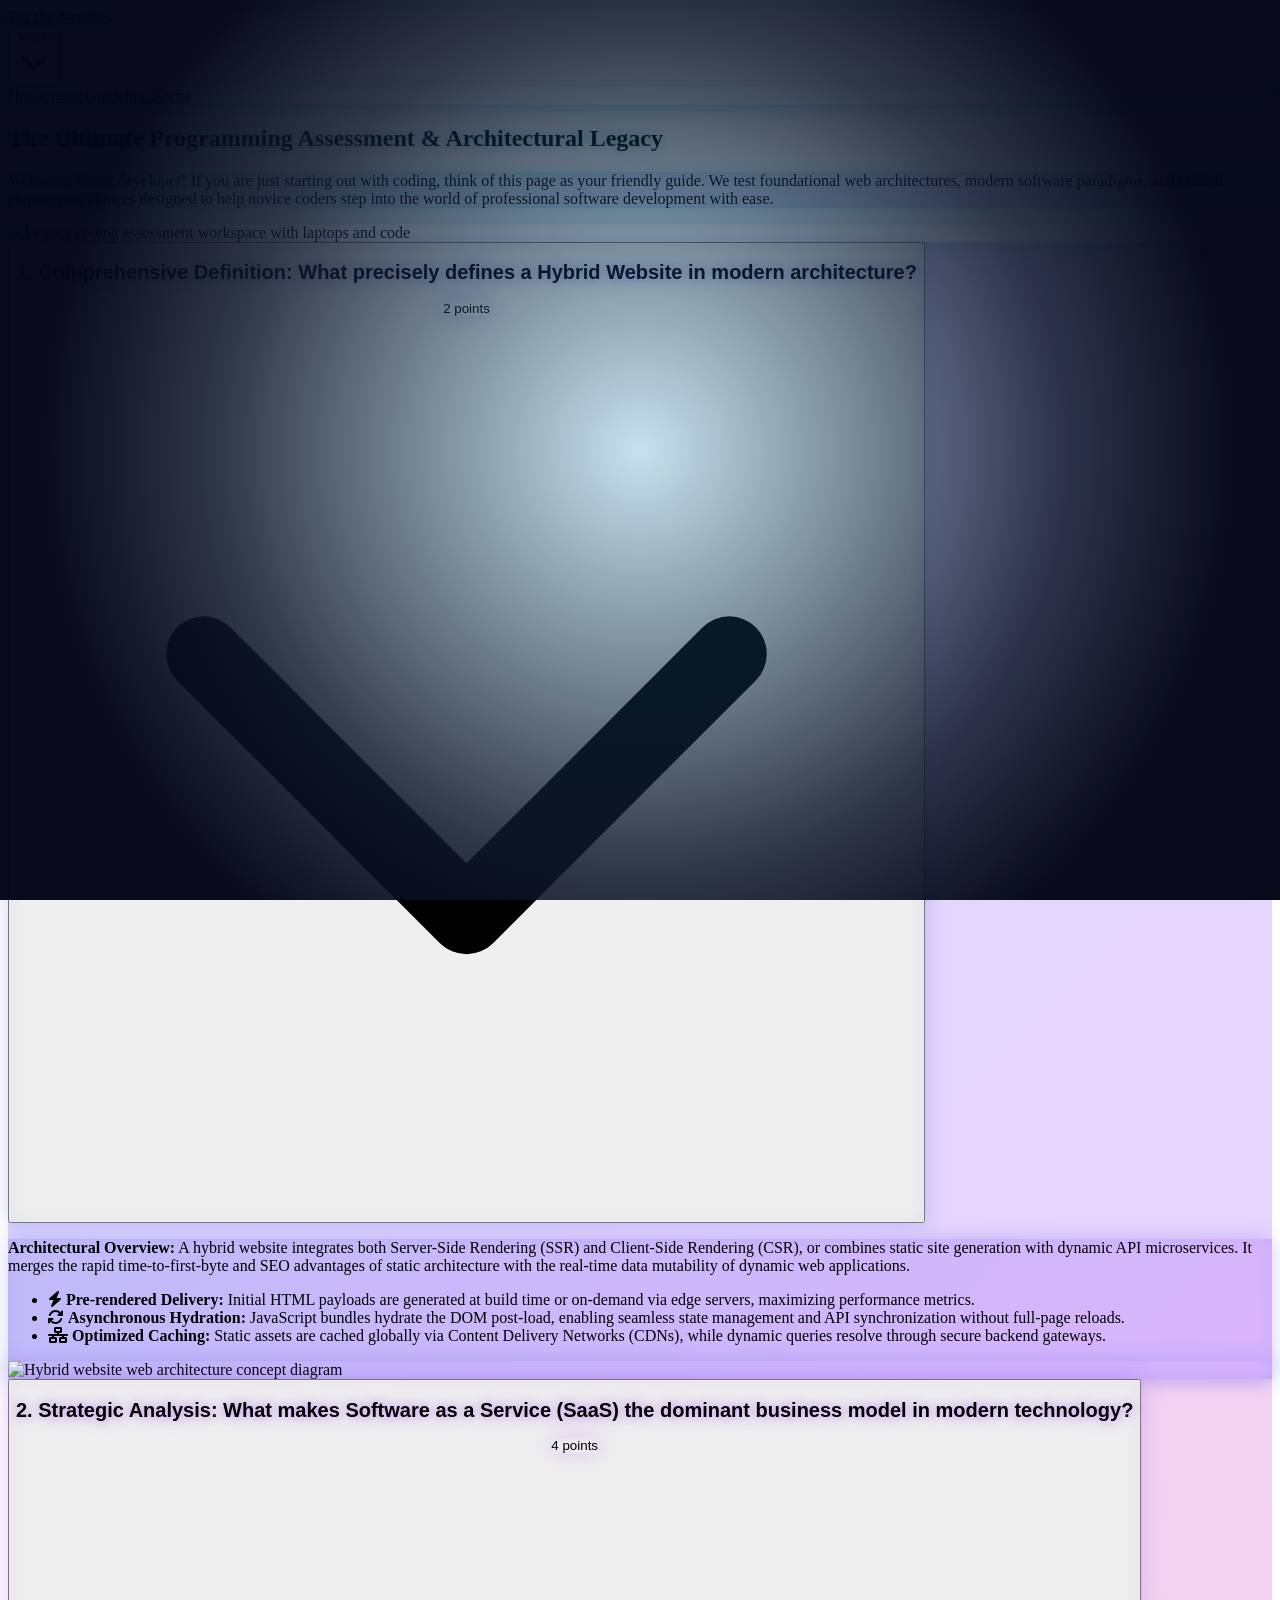
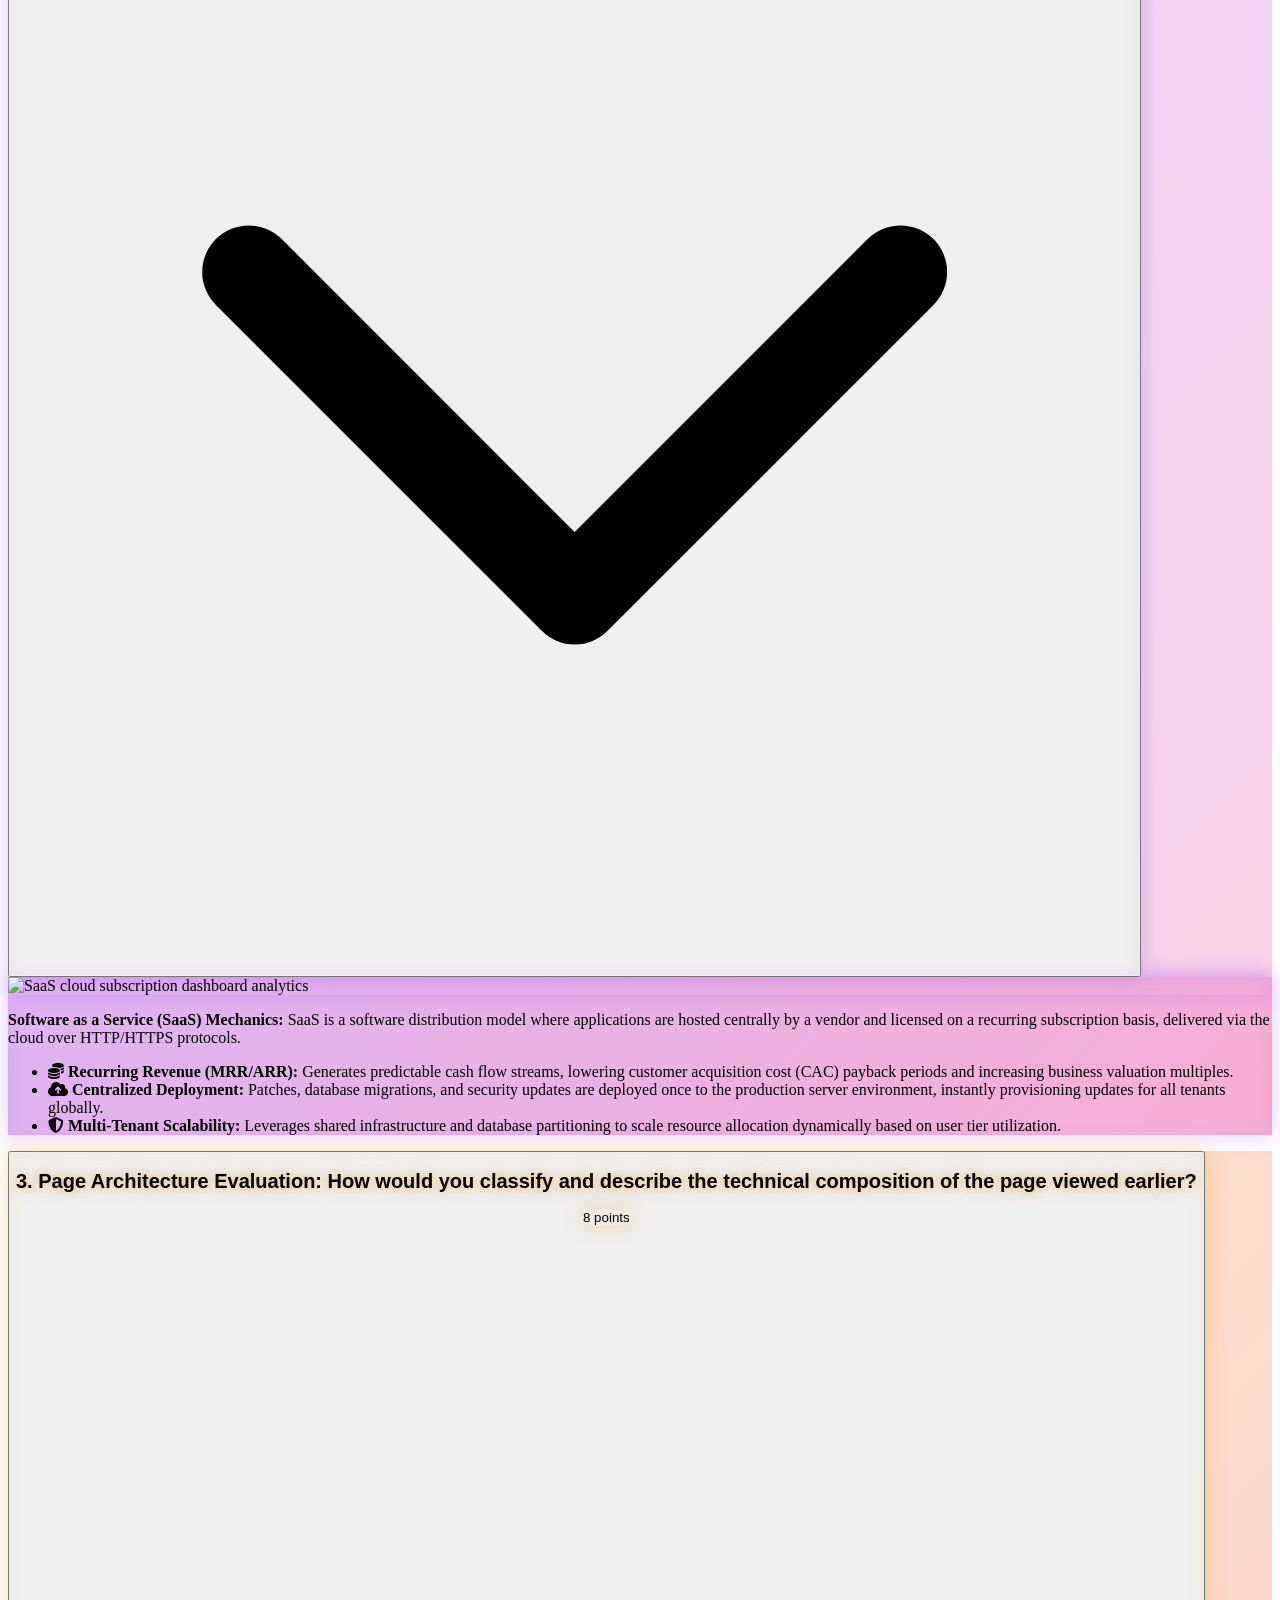
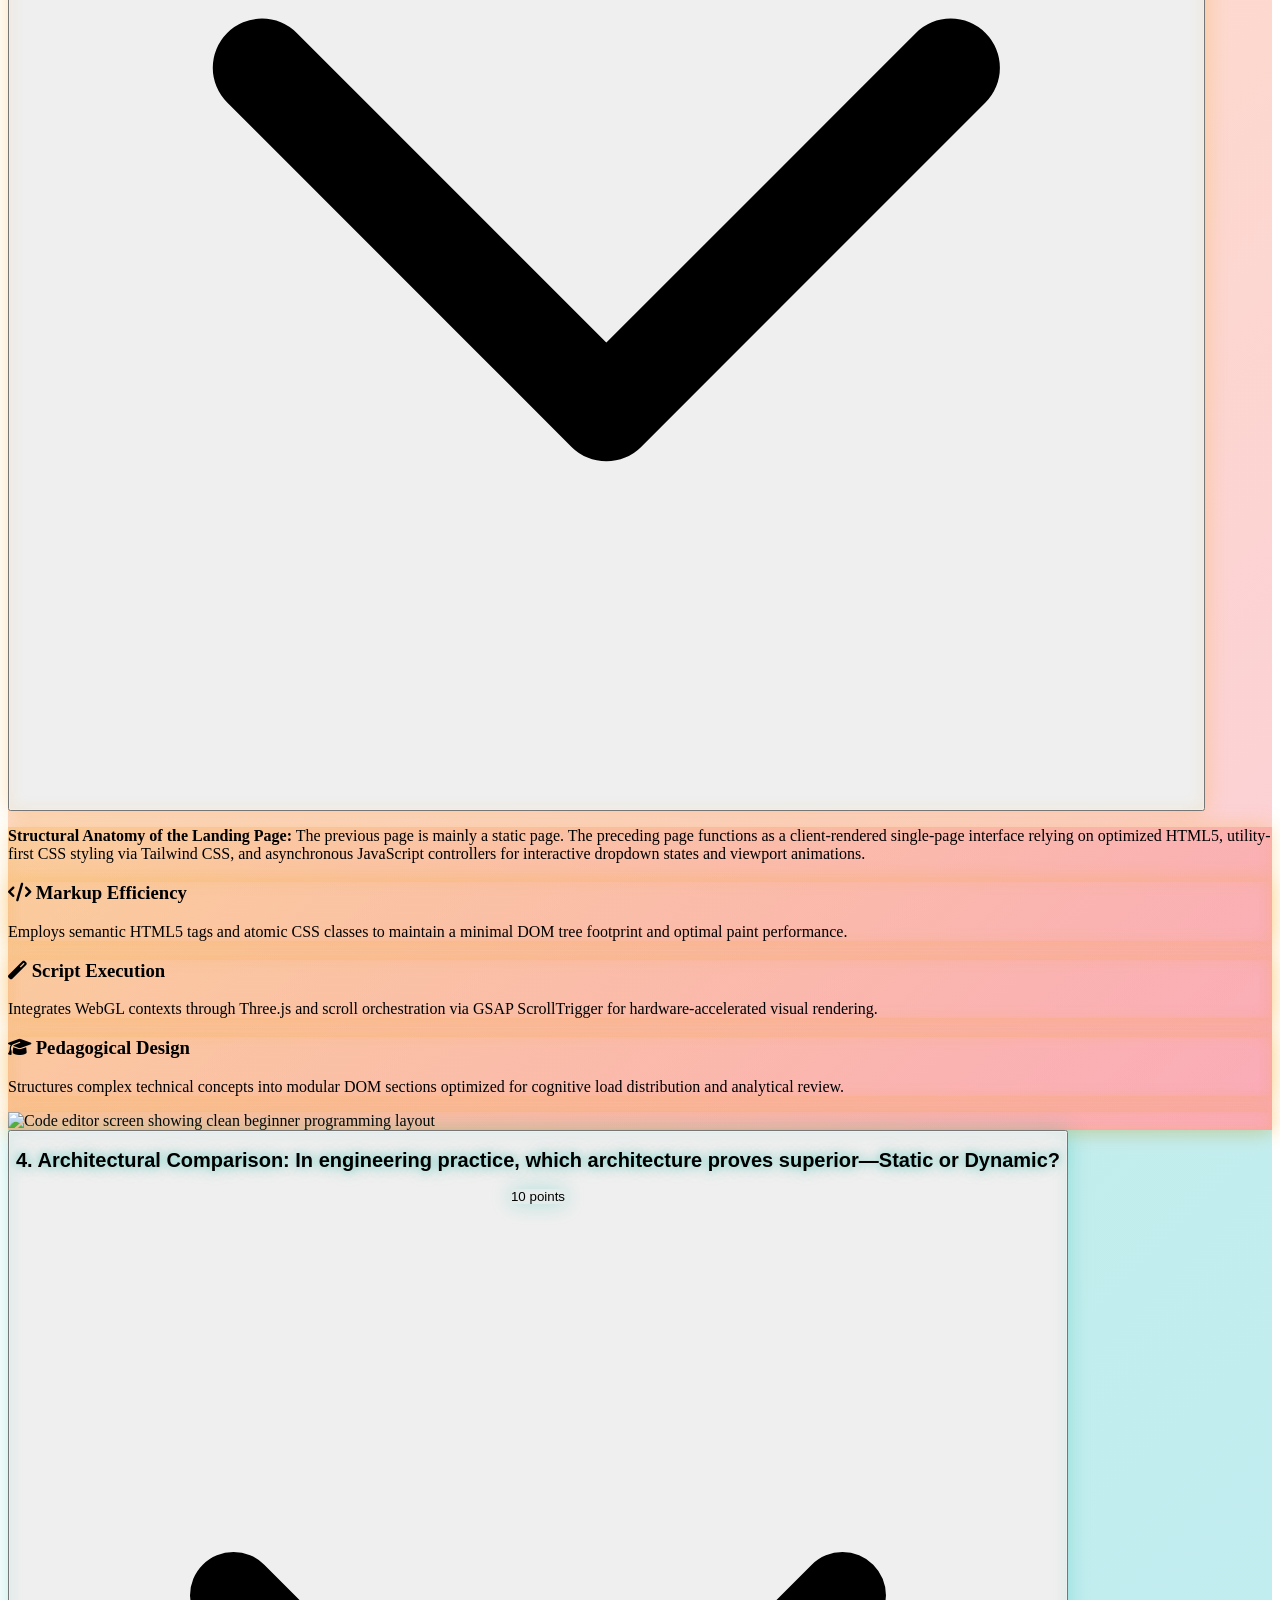
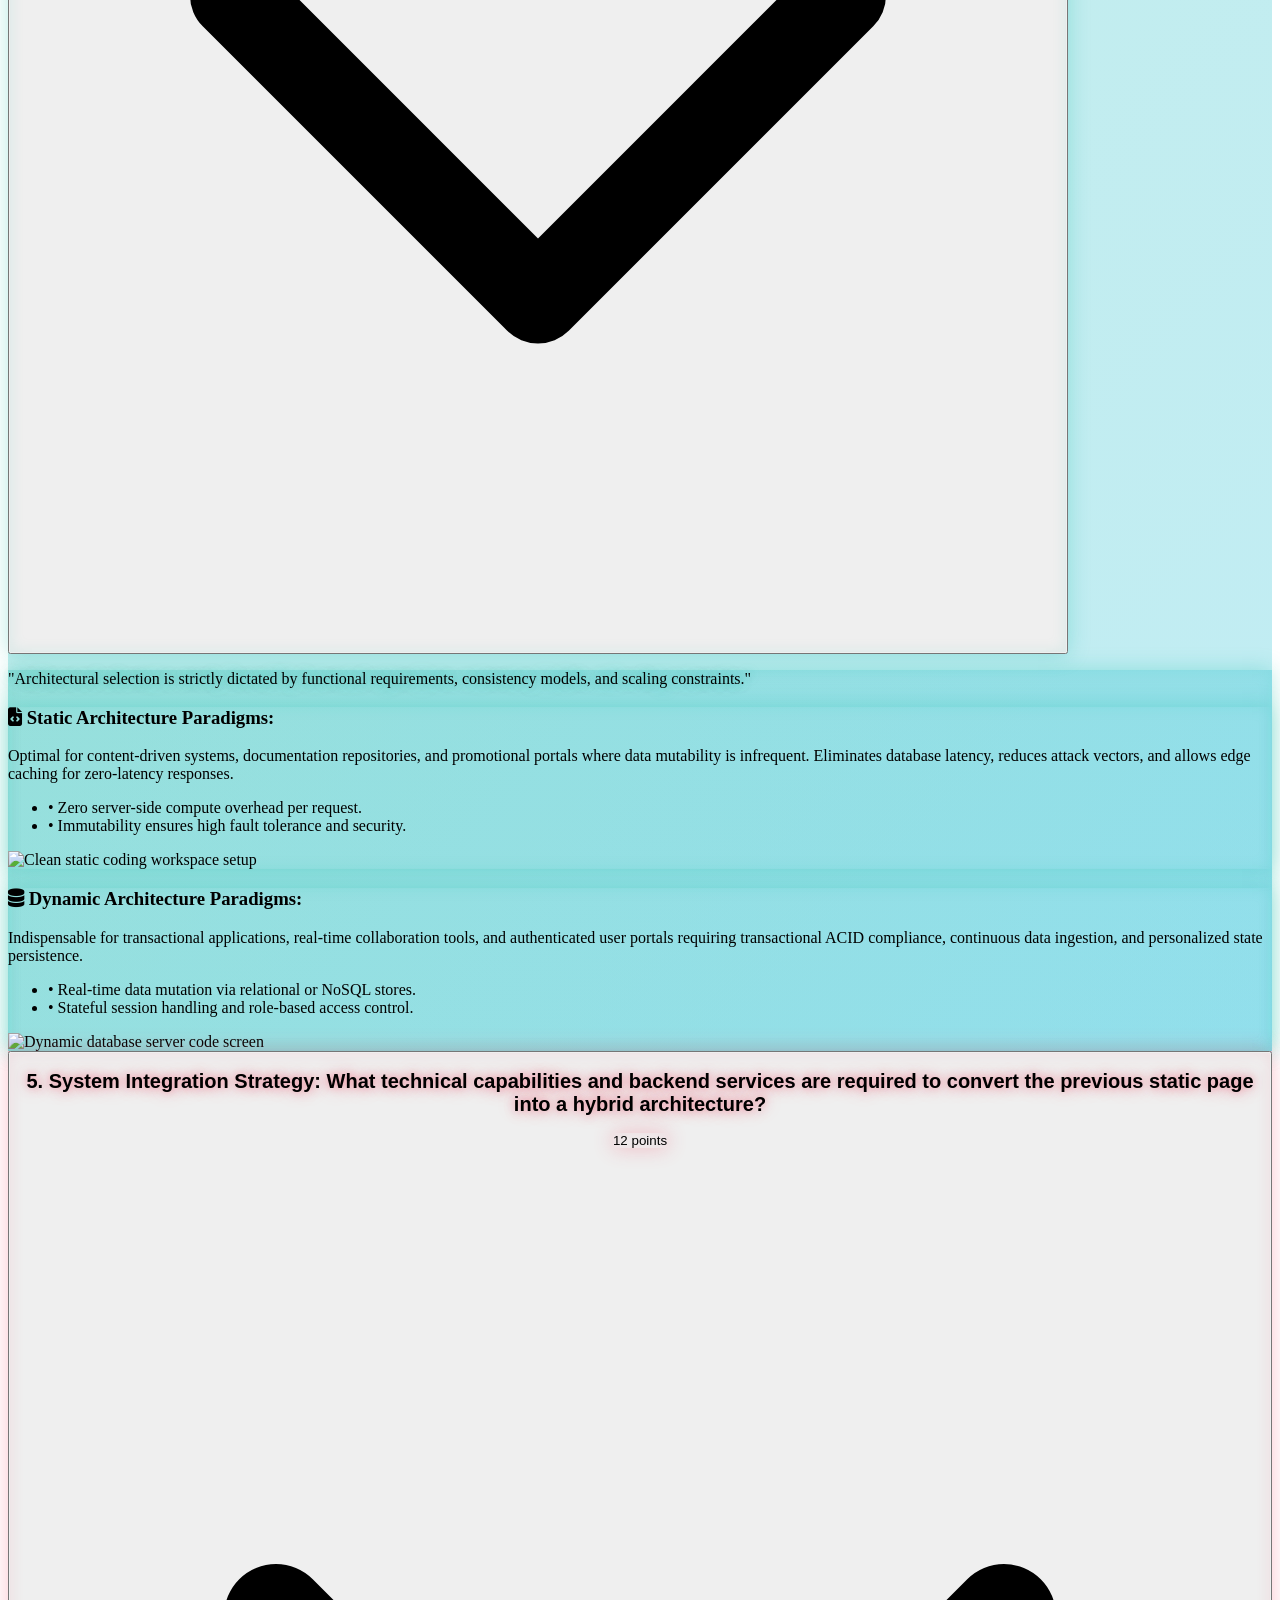
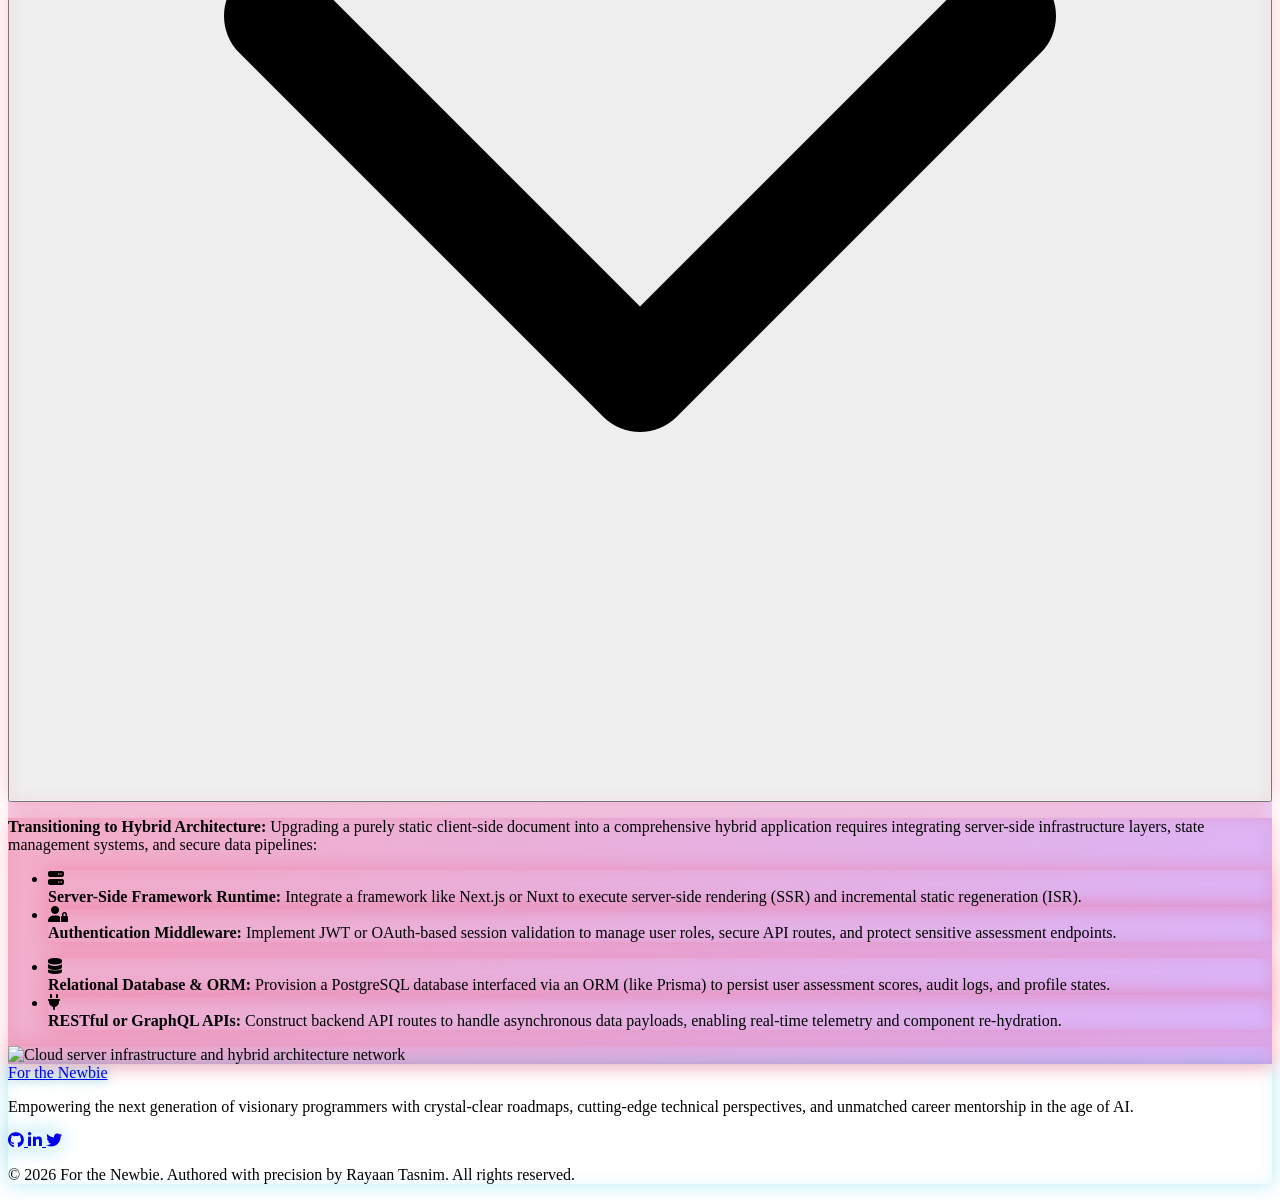
==== commit 1ee51ad5: "Add files via upload" ====
--- a/test.html
+++ b/test.html
@@ -21,181 +21,39 @@
     <!-- Canvas Confetti Library -->
     <script src="https://cdn.jsdelivr.net/npm/canvas-confetti@1.6.0/dist/confetti.browser.min.js"></script>
 
-    <style>
-        .no-scrollbar::-webkit-scrollbar {
-            display: none;
-        }
-        .no-scrollbar {
-            -ms-overflow-style: none;
-            scrollbar-width: none;
-        }
-
-        /* Custom Neon Glow & Hover Effects */
-        .neon-glow-cyan {
-            box-shadow: 0 0 20px rgba(6, 182, 212, 0.3), inset 0 0 15px rgba(6, 182, 212, 0.1);
-        }
-        .neon-glow-cyan:hover {
-            box-shadow: 0 0 35px rgba(6, 182, 212, 0.6), inset 0 0 20px rgba(6, 182, 212, 0.2);
-        }
-        .neon-glow-indigo {
-            box-shadow: 0 0 20px rgba(99, 102, 241, 0.3), inset 0 0 15px rgba(99, 102, 241, 0.1);
-        }
-        .neon-glow-indigo:hover {
-            box-shadow: 0 0 35px rgba(99, 102, 241, 0.6), inset 0 0 20px rgba(99, 102, 241, 0.2);
-        }
-        .neon-glow-purple {
-            box-shadow: 0 0 20px rgba(168, 85, 247, 0.3), inset 0 0 15px rgba(168, 85, 247, 0.1);
-        }
-        .neon-glow-purple:hover {
-            box-shadow: 0 0 35px rgba(168, 85, 247, 0.6), inset 0 0 20px rgba(168, 85, 247, 0.2);
-        }
-        .neon-glow-teal {
-            box-shadow: 0 0 20px rgba(20, 184, 166, 0.3), inset 0 0 15px rgba(20, 184, 166, 0.1);
-        }
-        .neon-glow-teal:hover {
-            box-shadow: 0 0 35px rgba(20, 184, 166, 0.6), inset 0 0 20px rgba(20, 184, 166, 0.2);
-        }
-        .neon-glow-amber {
-            box-shadow: 0 0 20px rgba(245, 158, 11, 0.3), inset 0 0 15px rgba(245, 158, 11, 0.1);
-        }
-        .neon-glow-amber:hover {
-            box-shadow: 0 0 35px rgba(245, 158, 11, 0.6), inset 0 0 20px rgba(245, 158, 11, 0.2);
-        }
-        .neon-glow-rose {
-            box-shadow: 0 0 20px rgba(244, 63, 94, 0.3), inset 0 0 15px rgba(244, 63, 94, 0.1);
-        }
-        .neon-glow-rose:hover {
-            box-shadow: 0 0 35px rgba(244, 63, 94, 0.6), inset 0 0 20px rgba(244, 63, 94, 0.2);
-        }
-
-        .neon-text-cyan {
-            text-shadow: 0 0 10px rgba(6, 182, 212, 0.6), 0 0 20px rgba(6, 182, 212, 0.3);
-        }
-        .neon-text-indigo {
-            text-shadow: 0 0 10px rgba(99, 102, 241, 0.6), 0 0 20px rgba(99, 102, 241, 0.3);
-        }
-        .neon-text-purple {
-            text-shadow: 0 0 10px rgba(168, 85, 247, 0.6), 0 0 20px rgba(168, 85, 247, 0.3);
-        }
-        .neon-text-teal {
-            text-shadow: 0 0 10px rgba(20, 184, 166, 0.6), 0 0 20px rgba(20, 184, 166, 0.3);
-        }
-        .neon-text-amber {
-            text-shadow: 0 0 10px rgba(245, 158, 11, 0.6), 0 0 20px rgba(245, 158, 11, 0.3);
-        }
-        .neon-text-rose {
-            text-shadow: 0 0 10px rgba(244, 63, 94, 0.6), 0 0 20px rgba(244, 63, 94, 0.3);
-        }
-
-        /* Three.js Canvas Styling */
-        #bg-canvas {
-            position: fixed;
-            top: 0;
-            left: 0;
-            width: 100vw;
-            height: 100vh;
-            z-index: 0;
-            pointer-events: none;
-        }
-
-        /* Spotlight Overlay Layer */
-        #spotlight-overlay {
-            position: fixed;
-            top: 0;
-            left: 0;
-            width: 100vw;
-            height: 100vh;
-            z-index: 1;
-            pointer-events: none;
-            background: radial-gradient(600px circle at var(--mouse-x, 50vw) var(--mouse-y, 50vh), rgba(14, 165, 233, 0.18), rgba(15, 23, 42, 0.85) 70%, rgba(2, 6, 23, 0.98) 100%);
-        }
-
-        /* Enforce single-line non-wrapping points declaration across all viewports */
-        .points-badge {
-            white-space: nowrap !important;
-            flex-shrink: 0 !important;
-        }
-
-        /* Advanced Responsive Media Queries for Margins and Paddings */
-        @media (max-width: 640px) {
-            .responsive-section {
-                padding-top: 2.5rem !important;
-                padding-bottom: 2.5rem !important;
-                padding-left: 0.75rem !important;
-                padding-right: 0.75rem !important;
-            }
-            .responsive-header {
-                padding: 0.875rem 1rem !important;
-                gap: 0.5rem !important;
-            }
-            .responsive-content {
-                padding: 1rem !important;
-            }
-            .responsive-title {
-                font-size: 0.95rem !important;
-                line-height: 1.35 !important;
-            }
-        }
-
-        @media (min-width: 641px) and (max-width: 1024px) {
-            .responsive-section {
-                padding-top: 3.5rem !important;
-                padding-bottom: 3.5rem !important;
-                padding-left: 1.5rem !important;
-                padding-right: 1.5rem !important;
-            }
-            .responsive-header {
-                padding: 1.25rem 1.5rem !important;
-            }
-            .responsive-content {
-                padding: 1.75rem !important;
-            }
-        }
-
-        /* Responsive footer media query adjustments */
-        @media (max-width: 768px) {
-            .footer-content-wrapper {
-                flex-direction: column;
-                text-align: center;
-                align-items: center;
-            }
-            .footer-social-icons {
-                justify-content: center;
-            }
-        }
-    </style>
+    <link rel="stylesheet" href="test.css">
 </head>
-<body class="bg-slate-950 text-slate-100 font-sans relative overflow-x-hidden">
+<body class="bg-slate-950 text-slate-100 font-sans relative overflow-x-hidden antialiased selection:bg-cyan-500 selection:text-slate-950">
 
     <!-- Three.js 3D Universe Canvas -->
-    <canvas id="bg-canvas"></canvas>
+    <canvas id="bg-canvas" aria-hidden="true"></canvas>
 
     <!-- Cursor Spotlight Overlay Effect -->
-    <div id="spotlight-overlay"></div>
+    <div id="spotlight-overlay" aria-hidden="true"></div>
 
     <!-- Navigation Bar -->
-    <nav id="navbar" class="fixed top-0 left-0 w-full z-50 transition-all duration-300 bg-slate-900/80 backdrop-blur-md border-b border-cyan-500/20 neon-glow-cyan">
-        <div class="max-w-7xl mx-auto px-6 h-20 flex items-center justify-between">
+    <nav id="navbar" role="navigation" aria-label="Main Navigation" class="fixed top-0 left-0 w-full z-50 transition-all duration-300 bg-slate-900/80 backdrop-blur-md border-b border-cyan-500/20 neon-glow-cyan">
+        <div class="max-w-7xl mx-auto px-4 sm:px-6 responsive-nav h-20 flex items-center justify-between">
             <!-- Brand Section -->
-            <a href="index.html" class="text-xl font-bold tracking-wider text-cyan-400 hover:text-cyan-300 transition-colors neon-text-cyan">
+            <a href="index.html" class="text-lg sm:text-xl font-bold tracking-wider text-cyan-400 hover:text-cyan-300 transition-colors neon-text-cyan focus:outline-none focus:ring-2 focus:ring-cyan-400 rounded-lg">
                 For the Newbie
             </a>
 
             <!-- Menu Bar / Dropdown Trigger -->
             <div class="relative">
-                <button id="menu-btn" class="flex items-center gap-2 px-6 py-3 rounded-xl bg-slate-900/90 hover:bg-slate-800 text-cyan-300 font-medium transition-all border border-cyan-500/40 neon-glow-cyan w-40 justify-center cursor-pointer">
+                <button id="menu-btn" aria-haspopup="true" aria-expanded="false" aria-controls="dropdown-menu" aria-label="Toggle navigation menu" class="flex items-center gap-2 px-4 sm:px-6 py-2.5 sm:py-3 rounded-xl bg-slate-900/90 hover:bg-slate-800 text-cyan-300 font-medium transition-all border border-cyan-500/40 neon-glow-cyan w-32 sm:w-40 justify-center cursor-pointer focus:outline-none focus:ring-2 focus:ring-cyan-400">
                     <span>Menu</span>
-                    <svg class="w-4 h-4 transition-transform duration-300" id="menu-arrow" fill="none" stroke="currentColor" viewBox="0 0 24 24">
+                    <svg class="w-4 h-4 transition-transform duration-300" id="menu-arrow" fill="none" stroke="currentColor" viewBox="0 0 24 24" aria-hidden="true">
                         <path stroke-linecap="round" stroke-linejoin="round" stroke-width="2" d="M19 9l-7 7-7-7"></path>
                     </svg>
                 </button>
 
                 <!-- Dropdown Menu -->
-                <div id="dropdown-menu" class="absolute right-0 mt-3 w-56 bg-slate-900/95 backdrop-blur-xl border border-cyan-500/40 rounded-2xl shadow-2xl p-2 hidden opacity-0 transform -translate-y-2 transition-all duration-300 neon-glow-cyan">
-                    <a href="index.html" class="flex items-center px-4 py-3 rounded-xl hover:bg-cyan-500/20 hover:text-cyan-300 text-slate-300 transition-colors font-medium">
+                <div id="dropdown-menu" role="menu" class="absolute right-0 mt-3 w-52 sm:w-56 bg-slate-900/95 backdrop-blur-xl border border-cyan-500/40 rounded-2xl shadow-2xl p-2 hidden opacity-0 transform -translate-y-2 transition-all duration-300 neon-glow-cyan">
+                    <a href="index.html" role="menuitem" class="flex items-center px-4 py-3 rounded-xl hover:bg-cyan-500/20 hover:text-cyan-300 text-slate-300 transition-colors font-medium focus:outline-none focus:bg-cyan-500/20">
                         Home page
                     </a>
-                    <a href="https://rayaantasnim.github.io/Olympiad-Edge-Join/" target="_blank" rel="noopener noreferrer" class="flex items-center px-4 py-3 rounded-xl hover:bg-cyan-500/20 hover:text-cyan-300 text-slate-300 transition-colors font-medium">
+                    <a href="https://rayaantasnim.github.io/Olympiad-Edge-Join/" target="_blank" rel="noopener noreferrer" role="menuitem" class="flex items-center px-4 py-3 rounded-xl hover:bg-cyan-500/20 hover:text-cyan-300 text-slate-300 transition-colors font-medium focus:outline-none focus:bg-cyan-500/20">
                         Guideline Arena
                     </a>
                 </div>
@@ -204,100 +62,100 @@
     </nav>
 
     <!-- Main Content Wrapper -->
-    <main class="relative z-10 pt-20">
-
-        <!-- Section 1: Hero Banner / Intro Section (Full Screen Width) -->
-        <section class="min-h-[70vh] w-full flex items-center justify-center py-20 px-6 bg-cyan-950/20 backdrop-blur-sm border-b border-cyan-500/30 gsap-section responsive-section">
+    <main class="relative z-10 pt-16 sm:pt-20">
+
+        <!-- Section 1: Hero Banner / Intro Section -->
+        <section class="min-h-[60vh] sm:min-h-[70vh] w-full flex items-center justify-center py-12 sm:py-20 px-4 sm:px-6 bg-gradient-to-b from-cyan-950/30 via-slate-950/40 to-indigo-950/20 backdrop-blur-sm border-b border-cyan-500/30 gsap-section responsive-section">
             <div class="max-w-5xl mx-auto text-center flex flex-col items-center">
-                <h1 class="text-4xl md:text-6xl font-extrabold tracking-tight mb-6 bg-gradient-to-r from-cyan-400 via-teal-300 to-emerald-400 bg-clip-text text-transparent neon-text-cyan">
+                <h1 class="text-3xl sm:text-5xl md:text-6xl font-extrabold tracking-tight mb-4 sm:mb-6 bg-gradient-to-r from-cyan-400 via-teal-300 to-emerald-400 bg-clip-text text-transparent neon-text-cyan leading-tight">
                     The Ultimate Programming Assessment & Architectural Legacy
                 </h1>
-                <p class="text-lg md:text-xl text-cyan-100/90 text-justify leading-relaxed mb-8 p-6 bg-cyan-900/30 rounded-2xl border border-cyan-500/40 neon-glow-cyan">
+                <p class="text-sm sm:text-lg md:text-xl text-cyan-100/90 text-left sm:text-justify leading-relaxed mb-6 sm:mb-8 p-4 sm:p-6 radiant-grad-cyan-indigo rounded-2xl border border-cyan-500/40 neon-glow-cyan">
                     Welcome, future developer! If you are just starting out with coding, think of this page as your friendly guide. We test foundational web architectures, modern software paradigms, and critical engineering choices designed to help novice coders step into the world of professional software development with ease.
                 </p>
                 <div class="rounded-2xl overflow-hidden border border-cyan-500/40 shadow-2xl w-full max-w-3xl neon-glow-cyan transition-transform duration-500 hover:scale-[1.01]">
-                    <img src="https://images.unsplash.com/photo-1517694712202-14dd9538aa97?auto=format&fit=crop&w=1200&q=80" alt="Legacy coding assessment workspace" class="w-full h-72 object-cover">
-                </div>
-            </div>
-        </section>
-
-        <!-- Section 2: Question 01 (Full Screen Width) -->
-        <section class="py-16 px-6 w-full bg-indigo-950/20 backdrop-blur-sm border-b border-indigo-500/30 gsap-section responsive-section">
-            <div class="max-w-6xl mx-auto">
-                <div class="flex items-center justify-between cursor-pointer bg-slate-900/90 hover:bg-slate-800 p-6 md:p-8 rounded-2xl border border-indigo-500/40 transition-all shadow-xl q-dropdown-trigger neon-glow-indigo responsive-header" data-target="ans-1">
-                    <h2 class="text-xl md:text-2xl font-bold text-indigo-300 text-left neon-text-indigo responsive-title">
-                        1. What do you mean by Hybrid website?
-                    </h2>
-                    <div class="flex items-center gap-2 md:gap-4 flex-shrink-0">
-                        <span class="px-3 md:px-4 py-1.5 rounded-full bg-indigo-500/20 text-indigo-300 font-bold text-xs md:text-sm border border-indigo-500/50 neon-glow-indigo points-badge">2 points</span>
-                        <svg class="w-6 h-6 text-indigo-400 transition-transform duration-300 q-arrow" fill="none" stroke="currentColor" viewBox="0 0 24 24">
-                            <path stroke-linecap="round" stroke-linejoin="round" stroke-width="2" d="M19 9l-7 7-7-7"></path>
-                        </svg>
-                    </div>
-                </div>
-                <div id="ans-1" class="hidden mt-4 p-6 md:p-10 bg-indigo-950/90 rounded-2xl border border-indigo-500/40 text-slate-300 leading-relaxed shadow-inner neon-glow-indigo responsive-content">
-                    <div class="grid grid-cols-1 md:grid-cols-2 gap-8 items-center">
+                    <img src="https://images.unsplash.com/photo-1517694712202-14dd9538aa97?auto=format&fit=crop&w=1200&q=80" alt="Legacy coding assessment workspace with laptops and code" class="w-full h-48 sm:h-72 object-cover">
+                </div>
+            </div>
+        </section>
+
+        <!-- Section 2: Question 01 -->
+        <section class="py-10 sm:py-16 px-3 sm:px-6 w-full radiant-grad-indigo-purple backdrop-blur-sm border-b border-indigo-500/30 gsap-section responsive-section">
+            <div class="max-w-6xl mx-auto">
+                <button type="button" aria-expanded="false" aria-controls="ans-1" class="w-full flex items-center justify-between cursor-pointer bg-slate-900/90 hover:bg-slate-800 p-4 sm:p-6 md:p-8 rounded-2xl border border-indigo-500/40 transition-all shadow-xl q-dropdown-trigger neon-glow-indigo responsive-header text-left focus:outline-none focus:ring-2 focus:ring-indigo-400" data-target="ans-1">
+                    <h2 class="text-base sm:text-xl md:text-2xl font-bold text-indigo-300 neon-text-indigo responsive-title pr-2">
+                        1. Comprehensive Definition: What precisely defines a Hybrid Website in modern architecture?
+                    </h2>
+                    <div class="flex items-center gap-1.5 sm:gap-2 md:gap-4 flex-shrink-0">
+                        <span class="px-2.5 sm:px-4 py-1 rounded-full bg-indigo-500/20 text-indigo-300 font-bold text-xs sm:text-sm border border-indigo-500/50 neon-glow-indigo points-badge">2 points</span>
+                        <svg class="w-5 h-5 sm:w-6 sm:h-6 text-indigo-400 transition-transform duration-300 q-arrow" fill="none" stroke="currentColor" viewBox="0 0 24 24" aria-hidden="true">
+                            <path stroke-linecap="round" stroke-linejoin="round" stroke-width="2" d="M19 9l-7 7-7-7"></path>
+                        </svg>
+                    </div>
+                </button>
+                <div id="ans-1" role="region" aria-label="Answer 1" class="hidden mt-3 sm:mt-4 p-4 sm:p-6 md:p-10 radiant-grad-indigo-purple rounded-2xl border border-indigo-500/40 text-slate-300 leading-relaxed shadow-inner neon-glow-indigo responsive-content">
+                    <div class="grid grid-cols-1 md:grid-cols-2 gap-6 sm:gap-8 items-center">
                         <div>
-                            <p class="mb-4 text-justify text-base md:text-lg">
+                            <p class="mb-4 text-left sm:text-justify text-sm sm:text-base md:text-lg">
                                 <strong class="text-indigo-300">Architectural Overview:</strong> A hybrid website integrates both Server-Side Rendering (SSR) and Client-Side Rendering (CSR), or combines static site generation with dynamic API microservices. It merges the rapid time-to-first-byte and SEO advantages of <span class="text-cyan-400 font-semibold">static architecture</span> with the real-time data mutability of <span class="text-indigo-400 font-semibold">dynamic web applications</span>.
                             </p>
-                            <ul class="space-y-3">
-                                <li class="flex items-start gap-3 bg-slate-900/80 p-3 rounded-xl border border-indigo-500/20">
-                                    <i class="fas fa-bolt text-indigo-400 mt-1"></i>
+                            <ul class="space-y-2.5 sm:space-y-3 text-xs sm:text-sm md:text-base">
+                                <li class="flex items-start gap-2.5 sm:gap-3 bg-slate-900/80 p-2.5 sm:p-3 rounded-xl border border-indigo-500/20">
+                                    <i class="fas fa-bolt text-indigo-400 mt-1" aria-hidden="true"></i>
                                     <span><strong>Pre-rendered Delivery:</strong> Initial HTML payloads are generated at build time or on-demand via edge servers, maximizing performance metrics.</span>
                                 </li>
-                                <li class="flex items-start gap-3 bg-slate-900/80 p-3 rounded-xl border border-indigo-500/20">
-                                    <i class="fas fa-sync text-indigo-400 mt-1"></i>
+                                <li class="flex items-start gap-2.5 sm:gap-3 bg-slate-900/80 p-2.5 sm:p-3 rounded-xl border border-indigo-500/20">
+                                    <i class="fas fa-sync text-indigo-400 mt-1" aria-hidden="true"></i>
                                     <span><strong>Asynchronous Hydration:</strong> JavaScript bundles hydrate the DOM post-load, enabling seamless state management and API synchronization without full-page reloads.</span>
                                 </li>
-                                <li class="flex items-start gap-3 bg-slate-900/80 p-3 rounded-xl border border-indigo-500/20">
-                                    <i class="fas fa-network-wired text-indigo-400 mt-1"></i>
+                                <li class="flex items-start gap-3 bg-slate-900/80 p-2.5 sm:p-3 rounded-xl border border-indigo-500/20">
+                                    <i class="fas fa-network-wired text-indigo-400 mt-1" aria-hidden="true"></i>
                                     <span><strong>Optimized Caching:</strong> Static assets are cached globally via Content Delivery Networks (CDNs), while dynamic queries resolve through secure backend gateways.</span>
                                 </li>
                             </ul>
                         </div>
                         <div class="rounded-xl overflow-hidden border border-indigo-500/40 neon-glow-indigo">
-                            <img src="https://images.unsplash.com/photo-1551288049-bebda4e38f71?auto=format&fit=crop&w=800&q=80" alt="Hybrid website web architecture concept" class="w-full h-64 object-cover">
-                        </div>
-                    </div>
-                </div>
-            </div>
-        </section>
-
-        <!-- Section 3: Question 02 (Full Screen Width) -->
-        <section class="py-16 px-6 w-full bg-purple-950/20 backdrop-blur-sm border-b border-purple-500/30 gsap-section responsive-section">
-            <div class="max-w-6xl mx-auto">
-                <div class="flex items-center justify-between cursor-pointer bg-slate-900/90 hover:bg-slate-800 p-6 md:p-8 rounded-2xl border border-purple-500/40 transition-all shadow-xl q-dropdown-trigger neon-glow-purple responsive-header" data-target="ans-2">
-                    <h2 class="text-xl md:text-2xl font-bold text-purple-300 text-left neon-text-purple responsive-title">
-                        2. Why SaaS is the greatest business model in this era of technology?
-                    </h2>
-                    <div class="flex items-center gap-2 md:gap-4 flex-shrink-0">
-                        <span class="px-3 md:px-4 py-1.5 rounded-full bg-purple-500/20 text-purple-300 font-bold text-xs md:text-sm border border-purple-500/50 neon-glow-purple points-badge">4 points</span>
-                        <svg class="w-6 h-6 text-purple-400 transition-transform duration-300 q-arrow" fill="none" stroke="currentColor" viewBox="0 0 24 24">
-                            <path stroke-linecap="round" stroke-linejoin="round" stroke-width="2" d="M19 9l-7 7-7-7"></path>
-                        </svg>
-                    </div>
-                </div>
-                <div id="ans-2" class="hidden mt-4 p-6 md:p-10 bg-purple-950/90 rounded-2xl border border-purple-500/40 text-slate-300 leading-relaxed shadow-inner neon-glow-purple responsive-content">
-                    <div class="grid grid-cols-1 md:grid-cols-2 gap-8 items-center">
+                            <img src="https://images.unsplash.com/photo-1551288049-bebda4e38f71?auto=format&fit=crop&w=800&q=80" alt="Hybrid website web architecture concept diagram" class="w-full h-48 sm:h-64 object-cover">
+                        </div>
+                    </div>
+                </div>
+            </div>
+        </section>
+
+        <!-- Section 3: Question 02 -->
+        <section class="py-10 sm:py-16 px-3 sm:px-6 w-full radiant-grad-purple-pink backdrop-blur-sm border-b border-purple-500/30 gsap-section responsive-section">
+            <div class="max-w-6xl mx-auto">
+                <button type="button" aria-expanded="false" aria-controls="ans-2" class="w-full flex items-center justify-between cursor-pointer bg-slate-900/90 hover:bg-slate-800 p-4 sm:p-6 md:p-8 rounded-2xl border border-purple-500/40 transition-all shadow-xl q-dropdown-trigger neon-glow-purple responsive-header text-left focus:outline-none focus:ring-2 focus:ring-purple-400" data-target="ans-2">
+                    <h2 class="text-base sm:text-xl md:text-2xl font-bold text-purple-300 neon-text-purple responsive-title pr-2">
+                        2. Strategic Analysis: What makes Software as a Service (SaaS) the dominant business model in modern technology?
+                    </h2>
+                    <div class="flex items-center gap-1.5 sm:gap-2 md:gap-4 flex-shrink-0">
+                        <span class="px-2.5 sm:px-4 py-1 rounded-full bg-purple-500/20 text-purple-300 font-bold text-xs sm:text-sm border border-purple-500/50 neon-glow-purple points-badge">4 points</span>
+                        <svg class="w-5 h-5 sm:w-6 sm:h-6 text-purple-400 transition-transform duration-300 q-arrow" fill="none" stroke="currentColor" viewBox="0 0 24 24" aria-hidden="true">
+                            <path stroke-linecap="round" stroke-linejoin="round" stroke-width="2" d="M19 9l-7 7-7-7"></path>
+                        </svg>
+                    </div>
+                </button>
+                <div id="ans-2" role="region" aria-label="Answer 2" class="hidden mt-3 sm:mt-4 p-4 sm:p-6 md:p-10 radiant-grad-purple-pink rounded-2xl border border-purple-500/40 text-slate-300 leading-relaxed shadow-inner neon-glow-purple responsive-content">
+                    <div class="grid grid-cols-1 md:grid-cols-2 gap-6 sm:gap-8 items-center">
                         <div class="order-2 md:order-1 rounded-xl overflow-hidden border border-purple-500/40 neon-glow-purple">
-                            <img src="https://images.unsplash.com/photo-1460925895917-afdab827c52f?auto=format&fit=crop&w=800&q=80" alt="SaaS cloud subscription dashboard analytics" class="w-full h-64 object-cover">
+                            <img src="https://images.unsplash.com/photo-1460925895917-afdab827c52f?auto=format&fit=crop&w=800&q=80" alt="SaaS cloud subscription dashboard analytics" class="w-full h-48 sm:h-64 object-cover">
                         </div>
                         <div class="order-1 md:order-2">
-                            <p class="mb-4 text-justify text-base md:text-lg">
+                            <p class="mb-4 text-left sm:text-justify text-sm sm:text-base md:text-lg">
                                 <strong class="text-purple-300">Software as a Service (SaaS) Mechanics:</strong> SaaS is a software distribution model where applications are hosted centrally by a vendor and licensed on a recurring subscription basis, delivered via the cloud over HTTP/HTTPS protocols.
                             </p>
-                            <ul class="space-y-3">
-                                <li class="flex items-start gap-3 bg-slate-900/80 p-3 rounded-xl border border-purple-500/20">
-                                    <i class="fas fa-coins text-purple-400 mt-1"></i>
+                            <ul class="space-y-2.5 sm:space-y-3 text-xs sm:text-sm md:text-base">
+                                <li class="flex items-start gap-2.5 sm:gap-3 bg-slate-900/80 p-2.5 sm:p-3 rounded-xl border border-purple-500/20">
+                                    <i class="fas fa-coins text-purple-400 mt-1" aria-hidden="true"></i>
                                     <span><strong>Recurring Revenue (MRR/ARR):</strong> Generates predictable cash flow streams, lowering customer acquisition cost (CAC) payback periods and increasing business valuation multiples.</span>
                                 </li>
-                                <li class="flex items-start gap-3 bg-slate-900/80 p-3 rounded-xl border border-purple-500/20">
-                                    <i class="fas fa-cloud-upload-alt text-purple-400 mt-1"></i>
+                                <li class="flex items-start gap-2.5 sm:gap-3 bg-slate-900/80 p-2.5 sm:p-3 rounded-xl border border-purple-500/20">
+                                    <i class="fas fa-cloud-upload-alt text-purple-400 mt-1" aria-hidden="true"></i>
                                     <span><strong>Centralized Deployment:</strong> Patches, database migrations, and security updates are deployed once to the production server environment, instantly provisioning updates for all tenants globally.</span>
                                 </li>
-                                <li class="flex items-start gap-3 bg-slate-900/80 p-3 rounded-xl border border-purple-500/20">
-                                    <i class="fas fa-shield-alt text-purple-400 mt-1"></i>
+                                <li class="flex items-start gap-2.5 sm:gap-3 bg-slate-900/80 p-2.5 sm:p-3 rounded-xl border border-purple-500/20">
+                                    <i class="fas fa-shield-alt text-purple-400 mt-1" aria-hidden="true"></i>
                                     <span><strong>Multi-Tenant Scalability:</strong> Leverages shared infrastructure and database partitioning to scale resource allocation dynamically based on user tier utilization.</span>
                                 </li>
                             </ul>
@@ -307,150 +165,150 @@
             </div>
         </section>
 
-        <!-- Section 4: Question 03 (Full Screen Width) -->
-        <section class="py-16 px-6 w-full bg-amber-950/20 backdrop-blur-sm border-b border-amber-500/30 gsap-section responsive-section">
-            <div class="max-w-6xl mx-auto">
-                <div class="flex items-center justify-between cursor-pointer bg-slate-900/90 hover:bg-slate-800 p-6 md:p-8 rounded-2xl border border-amber-500/40 transition-all shadow-xl q-dropdown-trigger neon-glow-amber responsive-header" data-target="ans-3">
-                    <h2 class="text-xl md:text-2xl font-bold text-amber-300 text-left neon-text-amber responsive-title">
-                        3. What kind of page was the one you viewed earlier? Describe it.
-                    </h2>
-                    <div class="flex items-center gap-2 md:gap-4 flex-shrink-0">
-                        <span class="px-3 md:px-4 py-1.5 rounded-full bg-amber-500/20 text-amber-300 font-bold text-xs md:text-sm border border-amber-500/50 neon-glow-amber points-badge">8 points</span>
-                        <svg class="w-6 h-6 text-amber-400 transition-transform duration-300 q-arrow" fill="none" stroke="currentColor" viewBox="0 0 24 24">
-                            <path stroke-linecap="round" stroke-linejoin="round" stroke-width="2" d="M19 9l-7 7-7-7"></path>
-                        </svg>
-                    </div>
-                </div>
-                <div id="ans-3" class="hidden mt-4 p-6 md:p-10 bg-amber-950/90 rounded-2xl border border-amber-500/40 text-slate-300 leading-relaxed shadow-inner neon-glow-amber responsive-content">
-                    <div class="space-y-6">
-                        <p class="text-justify text-base md:text-lg">
+        <!-- Section 4: Question 03 -->
+        <section class="py-10 sm:py-16 px-3 sm:px-6 w-full radiant-grad-amber-rose backdrop-blur-sm border-b border-amber-500/30 gsap-section responsive-section">
+            <div class="max-w-6xl mx-auto">
+                <button type="button" aria-expanded="false" aria-controls="ans-3" class="w-full flex items-center justify-between cursor-pointer bg-slate-900/90 hover:bg-slate-800 p-4 sm:p-6 md:p-8 rounded-2xl border border-amber-500/40 transition-all shadow-xl q-dropdown-trigger neon-glow-amber responsive-header text-left focus:outline-none focus:ring-2 focus:ring-amber-400" data-target="ans-3">
+                    <h2 class="text-base sm:text-xl md:text-2xl font-bold text-amber-300 neon-text-amber responsive-title pr-2">
+                        3. Page Architecture Evaluation: How would you classify and describe the technical composition of the page viewed earlier?
+                    </h2>
+                    <div class="flex items-center gap-1.5 sm:gap-2 md:gap-4 flex-shrink-0">
+                        <span class="px-2.5 sm:px-4 py-1 rounded-full bg-amber-500/20 text-amber-300 font-bold text-xs sm:text-sm border border-amber-500/50 neon-glow-amber points-badge">8 points</span>
+                        <svg class="w-5 h-5 sm:w-6 sm:h-6 text-amber-400 transition-transform duration-300 q-arrow" fill="none" stroke="currentColor" viewBox="0 0 24 24" aria-hidden="true">
+                            <path stroke-linecap="round" stroke-linejoin="round" stroke-width="2" d="M19 9l-7 7-7-7"></path>
+                        </svg>
+                    </div>
+                </button>
+                <div id="ans-3" role="region" aria-label="Answer 3" class="hidden mt-3 sm:mt-4 p-4 sm:p-6 md:p-10 radiant-grad-amber-rose rounded-2xl border border-amber-500/40 text-slate-300 leading-relaxed shadow-inner neon-glow-amber responsive-content">
+                    <div class="space-y-4 sm:space-y-6">
+                        <p class="text-left sm:text-justify text-sm sm:text-base md:text-lg">
                             <strong class="text-amber-300">Structural Anatomy of the Landing Page:</strong> The previous page is mainly a static page. The preceding page functions as a client-rendered single-page interface relying on optimized HTML5, utility-first CSS styling via Tailwind CSS, and asynchronous JavaScript controllers for interactive dropdown states and viewport animations.
                         </p>
-                        <div class="grid grid-cols-1 md:grid-cols-3 gap-6">
-                            <div class="bg-slate-900/80 p-5 rounded-xl border border-amber-500/30 neon-glow-amber">
-                                <h3 class="text-amber-300 font-bold mb-2 flex items-center gap-2">
-                                    <i class="fas fa-code"></i> Markup Efficiency
+                        <div class="grid grid-cols-1 md:grid-cols-3 gap-4 sm:gap-6">
+                            <div class="bg-slate-900/80 p-4 sm:p-5 rounded-xl border border-amber-500/30 neon-glow-amber">
+                                <h3 class="text-amber-300 font-bold mb-2 flex items-center gap-2 text-sm sm:text-base">
+                                    <i class="fas fa-code" aria-hidden="true"></i> Markup Efficiency
                                 </h3>
-                                <p class="text-sm text-slate-400">Employs semantic HTML5 tags and atomic CSS classes to maintain a minimal DOM tree footprint and optimal paint performance.</p>
-                            </div>
-                            <div class="bg-slate-900/80 p-5 rounded-xl border border-amber-500/30 neon-glow-amber">
-                                <h3 class="text-amber-300 font-bold mb-2 flex items-center gap-2">
-                                    <i class="fas fa-magic"></i> Script Execution
+                                <p class="text-xs sm:text-sm text-slate-400">Employs semantic HTML5 tags and atomic CSS classes to maintain a minimal DOM tree footprint and optimal paint performance.</p>
+                            </div>
+                            <div class="bg-slate-900/80 p-4 sm:p-5 rounded-xl border border-amber-500/30 neon-glow-amber">
+                                <h3 class="text-amber-300 font-bold mb-2 flex items-center gap-2 text-sm sm:text-base">
+                                    <i class="fas fa-magic" aria-hidden="true"></i> Script Execution
                                 </h3>
-                                <p class="text-sm text-slate-400">Integrates WebGL contexts through Three.js and scroll orchestration via GSAP ScrollTrigger for hardware-accelerated visual rendering.</p>
-                            </div>
-                            <div class="bg-slate-900/80 p-5 rounded-xl border border-amber-500/30 neon-glow-amber">
-                                <h3 class="text-amber-300 font-bold mb-2 flex items-center gap-2">
-                                    <i class="fas fa-graduation-cap"></i> Pedagogical Design
+                                <p class="text-xs sm:text-sm text-slate-400">Integrates WebGL contexts through Three.js and scroll orchestration via GSAP ScrollTrigger for hardware-accelerated visual rendering.</p>
+                            </div>
+                            <div class="bg-slate-900/80 p-4 sm:p-5 rounded-xl border border-amber-500/30 neon-glow-amber">
+                                <h3 class="text-amber-300 font-bold mb-2 flex items-center gap-2 text-sm sm:text-base">
+                                    <i class="fas fa-graduation-cap" aria-hidden="true"></i> Pedagogical Design
                                 </h3>
-                                <p class="text-sm text-slate-400">Structures complex technical concepts into modular DOM sections optimized for cognitive load distribution and analytical review.</p>
+                                <p class="text-xs sm:text-sm text-slate-400">Structures complex technical concepts into modular DOM sections optimized for cognitive load distribution and analytical review.</p>
                             </div>
                         </div>
                         <div class="rounded-xl overflow-hidden border border-amber-500/40 neon-glow-amber">
-                            <img src="https://images.unsplash.com/photo-1526374965328-7f61d4dc18c5?auto=format&fit=crop&w=1200&q=80" alt="Code editor screen showing clean beginner programming layout" class="w-full h-56 object-cover">
-                        </div>
-                    </div>
-                </div>
-            </div>
-        </section>
-
-        <!-- Section 5: Question 04 (Full Screen Width) -->
-        <section class="py-16 px-6 w-full bg-teal-950/20 backdrop-blur-sm border-b border-teal-500/30 gsap-section responsive-section">
-            <div class="max-w-6xl mx-auto">
-                <div class="flex items-center justify-between cursor-pointer bg-slate-900/90 hover:bg-slate-800 p-6 md:p-8 rounded-2xl border border-teal-500/40 transition-all shadow-xl q-dropdown-trigger neon-glow-teal responsive-header" data-target="ans-4">
-                    <h2 class="text-xl md:text-2xl font-bold text-teal-300 text-left neon-text-teal responsive-title">
-                        4. In your opinion, which type of website is better—static or dynamic?
-                    </h2>
-                    <div class="flex items-center gap-2 md:gap-4 flex-shrink-0">
-                        <span class="px-3 md:px-4 py-1.5 rounded-full bg-teal-500/20 text-teal-300 font-bold text-xs md:text-sm border border-teal-500/50 neon-glow-teal points-badge">10 points</span>
-                        <svg class="w-6 h-6 text-teal-400 transition-transform duration-300 q-arrow" fill="none" stroke="currentColor" viewBox="0 0 24 24">
-                            <path stroke-linecap="round" stroke-linejoin="round" stroke-width="2" d="M19 9l-7 7-7-7"></path>
-                        </svg>
-                    </div>
-                </div>
-                <div id="ans-4" class="hidden mt-4 p-6 md:p-10 bg-teal-950/90 rounded-2xl border border-teal-500/40 text-slate-300 leading-relaxed shadow-inner neon-glow-teal responsive-content">
-                    <p class="mb-6 text-center text-xl font-bold text-teal-300 neon-text-teal">
+                            <img src="https://images.unsplash.com/photo-1526374965328-7f61d4dc18c5?auto=format&fit=crop&w=1200&q=80" alt="Code editor screen showing clean beginner programming layout" class="w-full h-44 sm:h-56 object-cover">
+                        </div>
+                    </div>
+                </div>
+            </div>
+        </section>
+
+        <!-- Section 5: Question 04 -->
+        <section class="py-10 sm:py-16 px-3 sm:px-6 w-full radiant-grad-teal-cyan backdrop-blur-sm border-b border-teal-500/30 gsap-section responsive-section">
+            <div class="max-w-6xl mx-auto">
+                <button type="button" aria-expanded="false" aria-controls="ans-4" class="w-full flex items-center justify-between cursor-pointer bg-slate-900/90 hover:bg-slate-800 p-4 sm:p-6 md:p-8 rounded-2xl border border-teal-500/40 transition-all shadow-xl q-dropdown-trigger neon-glow-teal responsive-header text-left focus:outline-none focus:ring-2 focus:ring-teal-400" data-target="ans-4">
+                    <h2 class="text-base sm:text-xl md:text-2xl font-bold text-teal-300 neon-text-teal responsive-title pr-2">
+                        4. Architectural Comparison: In engineering practice, which architecture proves superior—Static or Dynamic?
+                    </h2>
+                    <div class="flex items-center gap-1.5 sm:gap-2 md:gap-4 flex-shrink-0">
+                        <span class="px-2.5 sm:px-4 py-1 rounded-full bg-teal-500/20 text-teal-300 font-bold text-xs sm:text-sm border border-teal-500/50 neon-glow-teal points-badge">10 points</span>
+                        <svg class="w-5 h-5 sm:w-6 sm:h-6 text-teal-400 transition-transform duration-300 q-arrow" fill="none" stroke="currentColor" viewBox="0 0 24 24" aria-hidden="true">
+                            <path stroke-linecap="round" stroke-linejoin="round" stroke-width="2" d="M19 9l-7 7-7-7"></path>
+                        </svg>
+                    </div>
+                </button>
+                <div id="ans-4" role="region" aria-label="Answer 4" class="hidden mt-3 sm:mt-4 p-4 sm:p-6 md:p-10 radiant-grad-teal-cyan rounded-2xl border border-teal-500/40 text-slate-300 leading-relaxed shadow-inner neon-glow-teal responsive-content">
+                    <p class="mb-4 sm:mb-6 text-center text-base sm:text-xl font-bold text-teal-300 neon-text-teal">
                         "Architectural selection is strictly dictated by functional requirements, consistency models, and scaling constraints."
                     </p>
-                    <div class="grid grid-cols-1 md:grid-cols-2 gap-6 mb-6">
-                        <div class="p-6 bg-slate-900/85 rounded-xl border border-teal-500/30 shadow-md neon-glow-teal">
-                            <h3 class="text-lg font-bold text-cyan-400 mb-3 flex items-center gap-2">
-                                <i class="fas fa-file-code"></i> Static Architecture Paradigms:
+                    <div class="grid grid-cols-1 md:grid-cols-2 gap-4 sm:gap-6 mb-4 sm:mb-6">
+                        <div class="p-4 sm:p-6 bg-slate-900/85 rounded-xl border border-teal-500/30 shadow-md neon-glow-teal">
+                            <h3 class="text-base sm:text-lg font-bold text-cyan-400 mb-2 sm:mb-3 flex items-center gap-2">
+                                <i class="fas fa-file-code" aria-hidden="true"></i> Static Architecture Paradigms:
                             </h3>
-                            <p class="text-sm text-slate-300 text-justify leading-relaxed mb-4">
+                            <p class="text-xs sm:text-sm text-slate-300 text-left sm:text-justify leading-relaxed mb-3 sm:mb-4">
                                 Optimal for content-driven systems, documentation repositories, and promotional portals where data mutability is infrequent. Eliminates database latency, reduces attack vectors, and allows edge caching for zero-latency responses.
                             </p>
-                            <ul class="space-y-2 text-xs text-slate-400 mb-4">
+                            <ul class="space-y-1.5 sm:space-y-2 text-xs text-slate-400 mb-3 sm:mb-4">
                                 <li>• Zero server-side compute overhead per request.</li>
                                 <li>• Immutability ensures high fault tolerance and security.</li>
                             </ul>
                             <div class="rounded-lg overflow-hidden border border-teal-500/20">
-                                <img src="https://images.unsplash.com/photo-1498050108023-c5249f4df085?auto=format&fit=crop&w=600&q=80" alt="Clean static coding workspace setup" class="w-full h-36 object-cover">
-                            </div>
-                        </div>
-                        <div class="p-6 bg-slate-900/85 rounded-xl border border-teal-500/30 shadow-md neon-glow-teal">
-                            <h3 class="text-lg font-bold text-indigo-400 mb-3 flex items-center gap-2">
-                                <i class="fas fa-database"></i> Dynamic Architecture Paradigms:
+                                <img src="https://images.unsplash.com/photo-1498050108023-c5249f4df085?auto=format&fit=crop&w=600&q=80" alt="Clean static coding workspace setup" class="w-full h-32 sm:h-36 object-cover">
+                            </div>
+                        </div>
+                        <div class="p-4 sm:p-6 bg-slate-900/85 rounded-xl border border-teal-500/30 shadow-md neon-glow-teal">
+                            <h3 class="text-base sm:text-lg font-bold text-indigo-400 mb-2 sm:mb-3 flex items-center gap-2">
+                                <i class="fas fa-database" aria-hidden="true"></i> Dynamic Architecture Paradigms:
                             </h3>
-                            <p class="text-sm text-slate-300 text-justify leading-relaxed mb-4">
+                            <p class="text-xs sm:text-sm text-slate-300 text-left sm:text-justify leading-relaxed mb-3 sm:mb-4">
                                 Indispensable for transactional applications, real-time collaboration tools, and authenticated user portals requiring transactional ACID compliance, continuous data ingestion, and personalized state persistence.
                             </p>
-                            <ul class="space-y-2 text-xs text-slate-400 mb-4">
+                            <ul class="space-y-1.5 sm:space-y-2 text-xs text-slate-400 mb-3 sm:mb-4">
                                 <li>• Real-time data mutation via relational or NoSQL stores.</li>
                                 <li>• Stateful session handling and role-based access control.</li>
                             </ul>
                             <div class="rounded-lg overflow-hidden border border-teal-500/20">
-                                <img src="https://images.unsplash.com/photo-1504639725590-34d0984388bd?auto=format&fit=crop&w=600&q=80" alt="Dynamic database server code screen" class="w-full h-36 object-cover">
-                            </div>
-                        </div>
-                    </div>
-                </div>
-            </div>
-        </section>
-
-        <!-- Section 6: Question 05 (Full Screen Width) -->
-        <section class="py-16 px-6 w-full bg-rose-950/20 backdrop-blur-sm border-b border-rose-500/30 gsap-section responsive-section">
-            <div class="max-w-6xl mx-auto">
-                <div class="flex items-center justify-between cursor-pointer bg-slate-900/90 hover:bg-slate-800 p-6 md:p-8 rounded-2xl border border-rose-500/40 transition-all shadow-xl q-dropdown-trigger neon-glow-rose responsive-header" data-target="ans-5">
-                    <h2 class="text-xl md:text-2xl font-bold text-rose-300 text-left neon-text-rose responsive-title">
-                        5. Which features would need to be added to make it possible to convert the previous page into a hybrid one?
-                    </h2>
-                    <div class="flex items-center gap-2 md:gap-4 flex-shrink-0">
-                        <span class="px-3 md:px-4 py-1.5 rounded-full bg-rose-500/20 text-rose-300 font-bold text-xs md:text-sm border border-rose-500/50 neon-glow-rose points-badge">12 points</span>
-                        <svg class="w-6 h-6 text-rose-400 transition-transform duration-300 q-arrow" fill="none" stroke="currentColor" viewBox="0 0 24 24">
-                            <path stroke-linecap="round" stroke-linejoin="round" stroke-width="2" d="M19 9l-7 7-7-7"></path>
-                        </svg>
-                    </div>
-                </div>
-                <div id="ans-5" class="hidden mt-4 p-6 md:p-10 bg-rose-950/90 rounded-2xl border border-rose-500/40 text-slate-300 leading-relaxed shadow-inner neon-glow-rose responsive-content">
-                    <div class="space-y-6">
-                        <p class="text-justify text-base md:text-lg">
+                                <img src="https://images.unsplash.com/photo-1504639725590-34d0984388bd?auto=format&fit=crop&w=600&q=80" alt="Dynamic database server code screen" class="w-full h-32 sm:h-36 object-cover">
+                            </div>
+                        </div>
+                    </div>
+                </div>
+            </div>
+        </section>
+
+        <!-- Section 6: Question 05 -->
+        <section class="py-10 sm:py-16 px-3 sm:px-6 w-full radiant-grad-rose-purple backdrop-blur-sm border-b border-rose-500/30 gsap-section responsive-section">
+            <div class="max-w-6xl mx-auto">
+                <button type="button" aria-expanded="false" aria-controls="ans-5" class="w-full flex items-center justify-between cursor-pointer bg-slate-900/90 hover:bg-slate-800 p-4 sm:p-6 md:p-8 rounded-2xl border border-rose-500/40 transition-all shadow-xl q-dropdown-trigger neon-glow-rose responsive-header text-left focus:outline-none focus:ring-2 focus:ring-rose-400" data-target="ans-5">
+                    <h2 class="text-base sm:text-xl md:text-2xl font-bold text-rose-300 neon-text-rose responsive-title pr-2">
+                        5. System Integration Strategy: What technical capabilities and backend services are required to convert the previous static page into a hybrid architecture?
+                    </h2>
+                    <div class="flex items-center gap-1.5 sm:gap-2 md:gap-4 flex-shrink-0">
+                        <span class="px-2.5 sm:px-4 py-1 rounded-full bg-rose-500/20 text-rose-300 font-bold text-xs sm:text-sm border border-rose-500/50 neon-glow-rose points-badge">12 points</span>
+                        <svg class="w-5 h-5 sm:w-6 sm:h-6 text-rose-400 transition-transform duration-300 q-arrow" fill="none" stroke="currentColor" viewBox="0 0 24 24" aria-hidden="true">
+                            <path stroke-linecap="round" stroke-linejoin="round" stroke-width="2" d="M19 9l-7 7-7-7"></path>
+                        </svg>
+                    </div>
+                </button>
+                <div id="ans-5" role="region" aria-label="Answer 5" class="hidden mt-3 sm:mt-4 p-4 sm:p-6 md:p-10 radiant-grad-rose-purple rounded-2xl border border-rose-500/40 text-slate-300 leading-relaxed shadow-inner neon-glow-rose responsive-content">
+                    <div class="space-y-4 sm:space-y-6">
+                        <p class="text-left sm:text-justify text-sm sm:text-base md:text-lg">
                             <strong class="text-rose-300">Transitioning to Hybrid Architecture:</strong> Upgrading a purely static client-side document into a comprehensive hybrid application requires integrating server-side infrastructure layers, state management systems, and secure data pipelines:
                         </p>
-                        <div class="grid grid-cols-1 md:grid-cols-2 gap-6">
-                            <ul class="space-y-3">
-                                <li class="flex items-start gap-3 bg-slate-900/85 p-4 rounded-xl border border-rose-500/30 neon-glow-rose">
-                                    <i class="fas fa-server text-rose-400 mt-1"></i>
+                        <div class="grid grid-cols-1 md:grid-cols-2 gap-4 sm:gap-6">
+                            <ul class="space-y-2.5 sm:space-y-3 text-xs sm:text-sm md:text-base">
+                                <li class="flex items-start gap-2.5 sm:gap-3 bg-slate-900/85 p-3 sm:p-4 rounded-xl border border-rose-500/30 neon-glow-rose">
+                                    <i class="fas fa-server text-rose-400 mt-1" aria-hidden="true"></i>
                                     <div>
                                         <strong class="text-rose-300">Server-Side Framework Runtime:</strong> Integrate a framework like Next.js or Nuxt to execute server-side rendering (SSR) and incremental static regeneration (ISR).
                                     </div>
                                 </li>
-                                <li class="flex items-start gap-3 bg-slate-900/85 p-4 rounded-xl border border-rose-500/30 neon-glow-rose">
-                                    <i class="fas fa-user-lock text-rose-400 mt-1"></i>
+                                <li class="flex items-start gap-2.5 sm:gap-3 bg-slate-900/85 p-3 sm:p-4 rounded-xl border border-rose-500/30 neon-glow-rose">
+                                    <i class="fas fa-user-lock text-rose-400 mt-1" aria-hidden="true"></i>
                                     <div>
                                         <strong class="text-rose-300">Authentication Middleware:</strong> Implement JWT or OAuth-based session validation to manage user roles, secure API routes, and protect sensitive assessment endpoints.
                                     </div>
                                 </li>
                             </ul>
-                            <ul class="space-y-3">
-                                <li class="flex items-start gap-3 bg-slate-900/85 p-4 rounded-xl border border-rose-500/30 neon-glow-rose">
-                                    <i class="fas fa-database text-rose-400 mt-1"></i>
+                            <ul class="space-y-2.5 sm:space-y-3 text-xs sm:text-sm md:text-base">
+                                <li class="flex items-start gap-2.5 sm:gap-3 bg-slate-900/85 p-3 sm:p-4 rounded-xl border border-rose-500/30 neon-glow-rose">
+                                    <i class="fas fa-database text-rose-400 mt-1" aria-hidden="true"></i>
                                     <div>
                                         <strong class="text-rose-300">Relational Database & ORM:</strong> Provision a PostgreSQL database interfaced via an ORM (like Prisma) to persist user assessment scores, audit logs, and profile states.
                                     </div>
                                 </li>
-                                <li class="flex items-start gap-3 bg-slate-900/85 p-4 rounded-xl border border-rose-500/30 neon-glow-rose">
-                                    <i class="fas fa-plug text-rose-400 mt-1"></i>
+                                <li class="flex items-start gap-2.5 sm:gap-3 bg-slate-900/85 p-3 sm:p-4 rounded-xl border border-rose-500/30 neon-glow-rose">
+                                    <i class="fas fa-plug text-rose-400 mt-1" aria-hidden="true"></i>
                                     <div>
                                         <strong class="text-rose-300">RESTful or GraphQL APIs:</strong> Construct backend API routes to handle asynchronous data payloads, enabling real-time telemetry and component re-hydration.
                                     </div>
@@ -458,46 +316,46 @@
                             </ul>
                         </div>
                         <div class="rounded-xl overflow-hidden border border-rose-500/40 neon-glow-rose mt-4">
-                            <img src="https://images.unsplash.com/photo-1558494949-ef010cbdcc31?auto=format&fit=crop&w=1200&q=80" alt="Cloud server infrastructure and hybrid architecture network" class="w-full h-52 object-cover">
-                        </div>
-                    </div>
-                </div>
-            </div>
-        </section>
-
-        <!-- Upgraded Professional Footer (Simplified & Responsive) -->
-        <footer class="relative z-10 bg-gradient-to-b from-slate-950 via-cyan-950/40 to-slate-950 text-slate-400 pt-16 pb-12 border-t border-cyan-500/20 overflow-hidden neon-glow-cyan responsive-section">
+                            <img src="https://images.unsplash.com/photo-1558494949-ef010cbdcc31?auto=format&fit=crop&w=1200&q=80" alt="Cloud server infrastructure and hybrid architecture network" class="w-full h-40 sm:h-52 object-cover">
+                        </div>
+                    </div>
+                </div>
+            </div>
+        </section>
+
+        <!-- Upgraded Professional Footer -->
+        <footer role="contentinfo" class="relative z-10 bg-gradient-to-b from-slate-950 via-cyan-950/40 to-slate-950 text-slate-400 pt-12 sm:pt-16 pb-8 sm:pb-12 border-t border-cyan-500/20 overflow-hidden neon-glow-cyan responsive-section">
             <!-- Decorative Glow Elements -->
             <div class="absolute top-0 left-1/2 -translate-x-1/2 w-3/4 h-px bg-gradient-to-r from-transparent via-cyan-500 to-transparent"></div>
             <div class="absolute -top-40 left-1/2 -translate-x-1/2 w-96 h-96 bg-cyan-500/5 rounded-full blur-3xl pointer-events-none"></div>
 
-            <div class="max-w-4xl mx-auto px-6 text-center space-y-8 mb-12">
+            <div class="max-w-4xl mx-auto px-4 sm:px-6 text-center space-y-6 sm:space-y-8 mb-8 sm:mb-12">
                 <!-- Brand Title -->
-                <a href="index.html" class="inline-block text-2xl font-extrabold tracking-wider bg-gradient-to-r from-cyan-400 via-indigo-400 to-purple-400 bg-clip-text text-transparent neon-text-cyan">
+                <a href="index.html" class="inline-block text-xl sm:text-2xl font-extrabold tracking-wider bg-gradient-to-r from-cyan-400 via-indigo-400 to-purple-400 bg-clip-text text-transparent neon-text-cyan">
                     For the Newbie
                 </a>
                 
                 <!-- Description Content -->
-                <p class="text-base text-slate-300 max-w-2xl mx-auto leading-relaxed">
+                <p class="text-xs sm:text-base text-slate-300 max-w-2xl mx-auto leading-relaxed">
                     Empowering the next generation of visionary programmers with crystal-clear roadmaps, cutting-edge technical perspectives, and unmatched career mentorship in the age of AI.
                 </p>
 
                 <!-- Social Icons -->
-                <div class="flex items-center justify-center space-x-4 pt-2 footer-social-icons">
-                    <a href="https://github.com/rayaantasnim" target="_blank" rel="noopener noreferrer" class="w-11 h-11 rounded-xl bg-slate-900/80 border border-slate-800 flex items-center justify-center text-slate-300 hover:text-cyan-400 hover:border-cyan-500/50 hover:bg-cyan-500/10 transition-all shadow-lg group neon-glow-cyan">
-                        <i class="fab fa-github text-lg group-hover:scale-110 transition-transform"></i>
-                    </a>
-                    <a href="https://linkedin.com" target="_blank" rel="noopener noreferrer" class="w-11 h-11 rounded-xl bg-slate-900/80 border border-slate-800 flex items-center justify-center text-slate-300 hover:text-cyan-400 hover:border-cyan-500/50 hover:bg-cyan-500/10 transition-all shadow-lg group neon-glow-cyan">
-                        <i class="fab fa-linkedin-in text-lg group-hover:scale-110 transition-transform"></i>
-                    </a>
-                    <a href="https://twitter.com" target="_blank" rel="noopener noreferrer" class="w-11 h-11 rounded-xl bg-slate-900/80 border border-slate-800 flex items-center justify-center text-slate-300 hover:text-cyan-400 hover:border-cyan-500/50 hover:bg-cyan-500/10 transition-all shadow-lg group neon-glow-cyan">
-                        <i class="fab fa-twitter text-lg group-hover:scale-110 transition-transform"></i>
+                <div class="flex items-center justify-center space-x-3 sm:space-x-4 pt-2 footer-social-icons">
+                    <a href="https://github.com/rayaantasnim" target="_blank" rel="noopener noreferrer" aria-label="Visit GitHub Profile" class="w-10 h-10 sm:w-11 sm:h-11 rounded-xl bg-slate-900/80 border border-slate-800 flex items-center justify-center text-slate-300 hover:text-cyan-400 hover:border-cyan-500/50 hover:bg-cyan-500/10 transition-all shadow-lg group neon-glow-cyan focus:outline-none focus:ring-2 focus:ring-cyan-400">
+                        <i class="fab fa-github text-base sm:text-lg group-hover:scale-110 transition-transform" aria-hidden="true"></i>
+                    </a>
+                    <a href="https://linkedin.com" target="_blank" rel="noopener noreferrer" aria-label="Visit LinkedIn Profile" class="w-10 h-10 sm:w-11 sm:h-11 rounded-xl bg-slate-900/80 border border-slate-800 flex items-center justify-center text-slate-300 hover:text-cyan-400 hover:border-cyan-500/50 hover:bg-cyan-500/10 transition-all shadow-lg group neon-glow-cyan focus:outline-none focus:ring-2 focus:ring-cyan-400">
+                        <i class="fab fa-linkedin-in text-base sm:text-lg group-hover:scale-110 transition-transform" aria-hidden="true"></i>
+                    </a>
+                    <a href="https://twitter.com" target="_blank" rel="noopener noreferrer" aria-label="Visit Twitter Profile" class="w-10 h-10 sm:w-11 sm:h-11 rounded-xl bg-slate-900/80 border border-slate-800 flex items-center justify-center text-slate-300 hover:text-cyan-400 hover:border-cyan-500/50 hover:bg-cyan-500/10 transition-all shadow-lg group neon-glow-cyan focus:outline-none focus:ring-2 focus:ring-cyan-400">
+                        <i class="fab fa-twitter text-base sm:text-lg group-hover:scale-110 transition-transform" aria-hidden="true"></i>
                     </a>
                 </div>
             </div>
 
             <!-- Bottom Sub-footer / Copyright -->
-            <div class="max-w-7xl mx-auto px-6 pt-8 border-t border-slate-900 text-center">
+            <div class="max-w-7xl mx-auto px-4 sm:px-6 pt-6 sm:pt-8 border-t border-slate-900 text-center">
                 <p class="text-xs text-slate-500">
                     &copy; 2026 For the Newbie. Authored with precision by <span class="text-cyan-400 font-medium">Rayaan Tasnim</span>. All rights reserved.
                 </p>
@@ -507,224 +365,6 @@
     </main>
 
     <!-- JavaScript Integration (Three.js, GSAP, Confetti, and UI Logic) -->
-    <script>
-        // Spotlight effect tracking mouse coordinates
-        window.addEventListener('mousemove', (e) => {
-            document.documentElement.style.setProperty('--mouse-x', `${e.clientX}px`);
-            document.documentElement.style.setProperty('--mouse-y', `${e.clientY}px`);
-        });
-
-        // 1. Three.js 3D Universe Background (Moving Stars & Falling Stars)
-        const canvas = document.getElementById('bg-canvas');
-        const scene = new THREE.Scene();
-        const camera = new THREE.PerspectiveCamera(75, window.innerWidth / window.innerHeight, 0.1, 1000);
-        const renderer = new THREE.WebGLRenderer({ canvas: canvas, alpha: true, antialias: true });
-        
-        renderer.setSize(window.innerWidth, window.innerHeight);
-        renderer.setPixelRatio(Math.min(window.devicePixelRatio, 2));
-
-        // Create Starfield Particles
-        const starsGeometry = new THREE.BufferGeometry();
-        const starsCount = 2000;
-        const starPositions = new Float32Array(starsCount * 3);
-
-        for(let i = 0; i < starsCount * 3; i++) {
-            starPositions[i] = (Math.random() - 0.5) * 2000;
-        }
-
-        starsGeometry.setAttribute('position', new THREE.BufferAttribute(starPositions, 3));
-
-        // Create glowing star material
-        const starsMaterial = new THREE.PointsMaterial({
-            color: 0x06b6d4,
-            size: 2,
-            transparent: true,
-            opacity: 0.8,
-            blending: THREE.AdditiveBlending
-        });
-
-        const starField = new THREE.Points(starsGeometry, starsMaterial);
-        scene.add(starField);
-
-        // Create Falling Stars / Shooting Stars
-        const shootingStarsCount = 20;
-        const shootingStarsGeometry = new THREE.BufferGeometry();
-        const shootingPositions = new Float32Array(shootingStarsCount * 3);
-        const shootingVelocities = [];
-
-        for(let i = 0; i < shootingStarsCount; i++) {
-            shootingPositions[i * 3] = (Math.random() - 0.5) * 1000;
-            shootingPositions[i * 3 + 1] = Math.random() * 500 + 200;
-            shootingPositions[i * 3 + 2] = (Math.random() - 0.5) * 1000;
-            
-            shootingVelocities.push({
-                x: (Math.random() - 0.5) * 2,
-                y: -(Math.random() * 5 + 3),
-                z: (Math.random() - 0.5) * 2
-            });
-        }
-
-        shootingStarsGeometry.setAttribute('position', new THREE.BufferAttribute(shootingPositions, 3));
-        const shootingMaterial = new THREE.PointsMaterial({
-            color: 0x6366f1,
-            size: 4,
-            transparent: true,
-            opacity: 0.9,
-            blending: THREE.AdditiveBlending
-        });
-
-        const shootingStars = new THREE.Points(shootingStarsGeometry, shootingMaterial);
-        scene.add(shootingStars);
-
-        camera.position.z = 400;
-
-        // Mouse interaction for 3D feel
-        let mouseX = 0;
-        let mouseY = 0;
-        let targetX = 0;
-        let targetY = 0;
-
-        window.addEventListener('mousemove', (event) => {
-            mouseX = (event.clientX - window.innerWidth / 2) * 0.2;
-            mouseY = (event.clientY - window.innerHeight / 2) * 0.2;
-        });
-
-        // Animation Loop
-        function animate() {
-            requestAnimationFrame(animate);
-
-            targetX += (mouseX - targetX) * 0.05;
-            targetY += (mouseY - targetY) * 0.05;
-
-            starField.rotation.y += 0.0005;
-            starField.rotation.x += 0.0002;
-
-            scene.rotation.y = targetX * 0.001;
-            scene.rotation.x = -targetY * 0.001;
-
-            // Animate shooting stars
-            const positions = shootingStarsGeometry.attributes.position.array;
-            for(let i = 0; i < shootingStarsCount; i++) {
-                positions[i * 3] += shootingVelocities[i].x;
-                positions[i * 3 + 1] += shootingVelocities[i].y;
-                positions[i * 3 + 2] += shootingVelocities[i].z;
-
-                // Reset shooting star when it goes too low
-                if(positions[i * 3 + 1] < -500) {
-                    positions[i * 3] = (Math.random() - 0.5) * 1000;
-                    positions[i * 3 + 1] = Math.random() * 500 + 200;
-                    positions[i * 3 + 2] = (Math.random() - 0.5) * 1000;
-                }
-            }
-            shootingStarsGeometry.attributes.position.needsUpdate = true;
-
-            renderer.render(scene, camera);
-        }
-        animate();
-
-        // Window Resize Handler
-        window.addEventListener('resize', () => {
-            camera.aspect = window.innerWidth / window.innerHeight;
-            camera.updateProjectionMatrix();
-            renderer.setSize(window.innerWidth, window.innerHeight);
-        });
-
-        // 2. GSAP ScrollTrigger Animations for Sections
-        gsap.registerPlugin(ScrollTrigger);
-
-        gsap.utils.toArray('.gsap-section').forEach((section) => {
-            gsap.fromTo(section, 
-                { opacity: 0, y: 50 }, 
-                {
-                    opacity: 1,
-                    y: 0,
-                    duration: 1,
-                    ease: 'power3.out',
-                    scrollTrigger: {
-                        trigger: section,
-                        start: 'top 85%',
-                        toggleActions: 'play none none reverse'
-                    }
-                }
-            );
-        });
-
-        // 3. Navigation Bar Scroll Effect
-        const navbar = document.getElementById('navbar');
-        window.addEventListener('scroll', () => {
-            if (window.scrollY > 40) {
-                navbar.classList.add('bg-slate-900/90', 'backdrop-blur-xl', 'shadow-2xl');
-            } else {
-                navbar.classList.remove('bg-slate-900/90', 'backdrop-blur-xl', 'shadow-2xl');
-            }
-        });
-
-        // Dropdown Toggle Logic for Navbar Menu
-        const menuBtn = document.getElementById('menu-btn');
-        const dropdownMenu = document.getElementById('dropdown-menu');
-        const menuArrow = document.getElementById('menu-arrow');
-        let isDropdownOpen = false;
-
-        menuBtn.addEventListener('click', (e) => {
-            e.stopPropagation();
-            isDropdownOpen = !isDropdownOpen;
-            if (isDropdownOpen) {
-                dropdownMenu.classList.remove('hidden');
-                setTimeout(() => {
-                    dropdownMenu.classList.remove('opacity-0', '-translate-y-2');
-                    menuArrow.classList.add('rotate-180');
-                }, 10);
-            } else {
-                dropdownMenu.classList.add('opacity-0', '-translate-y-2');
-                menuArrow.classList.remove('rotate-180');
-                setTimeout(() => {
-                    dropdownMenu.classList.add('hidden');
-                }, 300);
-            }
-        });
-
-        window.addEventListener('click', () => {
-            if (isDropdownOpen) {
-                isDropdownOpen = false;
-                dropdownMenu.classList.add('opacity-0', '-translate-y-2');
-                menuArrow.classList.remove('rotate-180');
-                setTimeout(() => {
-                    dropdownMenu.classList.add('hidden');
-                }, 300);
-            }
-        });
-
-        // Question Dropdown Accordion Logic & Confetti Trigger
-        const qTriggers = document.querySelectorAll('.q-dropdown-trigger');
-        qTriggers.forEach(trigger => {
-            trigger.addEventListener('click', (e) => {
-                const targetId = trigger.getAttribute('data-target');
-                const targetAns = document.getElementById(targetId);
-                const arrow = trigger.querySelector('.q-arrow');
-
-                if (targetAns.classList.contains('hidden')) {
-                    targetAns.classList.remove('hidden');
-                    arrow.classList.add('rotate-180');
-
-                    // Fire Confetti effect at trigger coordinates on opening
-                    const rect = trigger.getBoundingClientRect();
-                    const x = (rect.left + rect.width / 2) / window.innerWidth;
-                    const y = (rect.top + rect.height / 2) / window.innerHeight;
-
-                    if (typeof confetti === 'function') {
-                        confetti({
-                            particleCount: 70,
-                            spread: 60,
-                            origin: { x: x, y: y },
-                            colors: ['#06b6d4', '#6366f1', '#a855f7', '#14b8a6', '#f59e0b', '#f43f5e']
-                        });
-                    }
-                } else {
-                    targetAns.classList.add('hidden');
-                    arrow.classList.remove('rotate-180');
-                }
-            });
-        });
-    </script>
+    <script src="test.js"></script>
 </body>
 </html>
--- a/test.css
+++ b/test.css
@@ -0,0 +1,170 @@
+        .no-scrollbar::-webkit-scrollbar {
+            display: none;
+        }
+        .no-scrollbar {
+            -ms-overflow-style: none;
+            scrollbar-width: none;
+        }
+
+        /* Custom Neon Glow & Hover Effects */
+        .neon-glow-cyan {
+            box-shadow: 0 0 20px rgba(6, 182, 212, 0.3), inset 0 0 15px rgba(6, 182, 212, 0.1);
+        }
+        .neon-glow-cyan:hover {
+            box-shadow: 0 0 35px rgba(6, 182, 212, 0.6), inset 0 0 20px rgba(6, 182, 212, 0.2);
+        }
+        .neon-glow-indigo {
+            box-shadow: 0 0 20px rgba(99, 102, 241, 0.3), inset 0 0 15px rgba(99, 102, 241, 0.1);
+        }
+        .neon-glow-indigo:hover {
+            box-shadow: 0 0 35px rgba(99, 102, 241, 0.6), inset 0 0 20px rgba(99, 102, 241, 0.2);
+        }
+        .neon-glow-purple {
+            box-shadow: 0 0 20px rgba(168, 85, 247, 0.3), inset 0 0 15px rgba(168, 85, 247, 0.1);
+        }
+        .neon-glow-purple:hover {
+            box-shadow: 0 0 35px rgba(168, 85, 247, 0.6), inset 0 0 20px rgba(168, 85, 247, 0.2);
+        }
+        .neon-glow-teal {
+            box-shadow: 0 0 20px rgba(20, 184, 166, 0.3), inset 0 0 15px rgba(20, 184, 166, 0.1);
+        }
+        .neon-glow-teal:hover {
+            box-shadow: 0 0 35px rgba(20, 184, 166, 0.6), inset 0 0 20px rgba(20, 184, 166, 0.2);
+        }
+        .neon-glow-amber {
+            box-shadow: 0 0 20px rgba(245, 158, 11, 0.3), inset 0 0 15px rgba(245, 158, 11, 0.1);
+        }
+        .neon-glow-amber:hover {
+            box-shadow: 0 0 35px rgba(245, 158, 11, 0.6), inset 0 0 20px rgba(245, 158, 11, 0.2);
+        }
+        .neon-glow-rose {
+            box-shadow: 0 0 20px rgba(244, 63, 94, 0.3), inset 0 0 15px rgba(244, 63, 94, 0.1);
+        }
+        .neon-glow-rose:hover {
+            box-shadow: 0 0 35px rgba(244, 63, 94, 0.6), inset 0 0 20px rgba(244, 63, 94, 0.2);
+        }
+
+        .neon-text-cyan {
+            text-shadow: 0 0 10px rgba(6, 182, 212, 0.6), 0 0 20px rgba(6, 182, 212, 0.3);
+        }
+        .neon-text-indigo {
+            text-shadow: 0 0 10px rgba(99, 102, 241, 0.6), 0 0 20px rgba(99, 102, 241, 0.3);
+        }
+        .neon-text-purple {
+            text-shadow: 0 0 10px rgba(168, 85, 247, 0.6), 0 0 20px rgba(168, 85, 247, 0.3);
+        }
+        .neon-text-teal {
+            text-shadow: 0 0 10px rgba(20, 184, 166, 0.6), 0 0 20px rgba(20, 184, 166, 0.3);
+        }
+        .neon-text-amber {
+            text-shadow: 0 0 10px rgba(245, 158, 11, 0.6), 0 0 20px rgba(245, 158, 11, 0.3);
+        }
+        .neon-text-rose {
+            text-shadow: 0 0 10px rgba(244, 63, 94, 0.6), 0 0 20px rgba(244, 63, 94, 0.3);
+        }
+
+        /* Radiant Multi-Color Linear Gradients */
+        .radiant-grad-cyan-indigo {
+            background: linear-gradient(135deg, rgba(6, 182, 212, 0.25) 0%, rgba(99, 102, 241, 0.25) 100%);
+        }
+        .radiant-grad-indigo-purple {
+            background: linear-gradient(135deg, rgba(99, 102, 241, 0.25) 0%, rgba(168, 85, 247, 0.25) 100%);
+        }
+        .radiant-grad-purple-pink {
+            background: linear-gradient(135deg, rgba(168, 85, 247, 0.25) 0%, rgba(236, 72, 153, 0.25) 100%);
+        }
+        .radiant-grad-amber-rose {
+            background: linear-gradient(135deg, rgba(245, 158, 11, 0.25) 0%, rgba(244, 63, 94, 0.25) 100%);
+        }
+        .radiant-grad-teal-cyan {
+            background: linear-gradient(135deg, rgba(20, 184, 166, 0.25) 0%, rgba(6, 182, 212, 0.25) 100%);
+        }
+        .radiant-grad-rose-purple {
+            background: linear-gradient(135deg, rgba(244, 63, 94, 0.25) 0%, rgba(168, 85, 247, 0.25) 100%);
+        }
+
+        /* Three.js Canvas Styling */
+        #bg-canvas {
+            position: fixed;
+            top: 0;
+            left: 0;
+            width: 100vw;
+            height: 100vh;
+            z-index: 0;
+            pointer-events: none;
+        }
+
+        /* Spotlight Overlay Layer */
+        #spotlight-overlay {
+            position: fixed;
+            top: 0;
+            left: 0;
+            width: 100vw;
+            height: 100vh;
+            z-index: 1;
+            pointer-events: none;
+            background: radial-gradient(600px circle at var(--mouse-x, 50vw) var(--mouse-y, 50vh), rgba(14, 165, 233, 0.18), rgba(15, 23, 42, 0.85) 70%, rgba(2, 6, 23, 0.98) 100%);
+        }
+
+        /* Enforce single-line non-wrapping points declaration across all viewports */
+        .points-badge {
+            white-space: nowrap !important;
+            flex-shrink: 0 !important;
+        }
+
+        /* Precision Micro-Adjustments for Small Devices (Androids & iPhones) */
+        @media (max-width: 640px) {
+            .responsive-section {
+                padding-top: 1.75rem !important;
+                padding-bottom: 1.75rem !important;
+                padding-left: 0.75rem !important;
+                padding-right: 0.75rem !important;
+            }
+            .responsive-header {
+                padding: 0.875rem 0.75rem !important;
+                gap: 0.5rem !important;
+            }
+            .responsive-content {
+                padding: 0.875rem !important;
+            }
+            .responsive-title {
+                font-size: 0.95rem !important;
+                line-height: 1.4 !important;
+            }
+            .responsive-nav {
+                padding-left: 0.75rem !important;
+                padding-right: 0.75rem !important;
+                height: 4rem !important;
+            }
+            .points-badge {
+                font-size: 0.7rem !important;
+                padding: 0.2rem 0.5rem !important;
+            }
+        }
+
+        @media (min-width: 641px) and (max-width: 1024px) {
+            .responsive-section {
+                padding-top: 3.5rem !important;
+                padding-bottom: 3.5rem !important;
+                padding-left: 1.5rem !important;
+                padding-right: 1.5rem !important;
+            }
+            .responsive-header {
+                padding: 1.25rem 1.5rem !important;
+            }
+            .responsive-content {
+                padding: 1.75rem !important;
+            }
+        }
+
+        /* Responsive footer media query adjustments */
+        @media (max-width: 768px) {
+            .footer-content-wrapper {
+                flex-direction: column;
+                text-align: center;
+                align-items: center;
+            }
+            .footer-social-icons {
+                justify-content: center;
+            }
+        }
